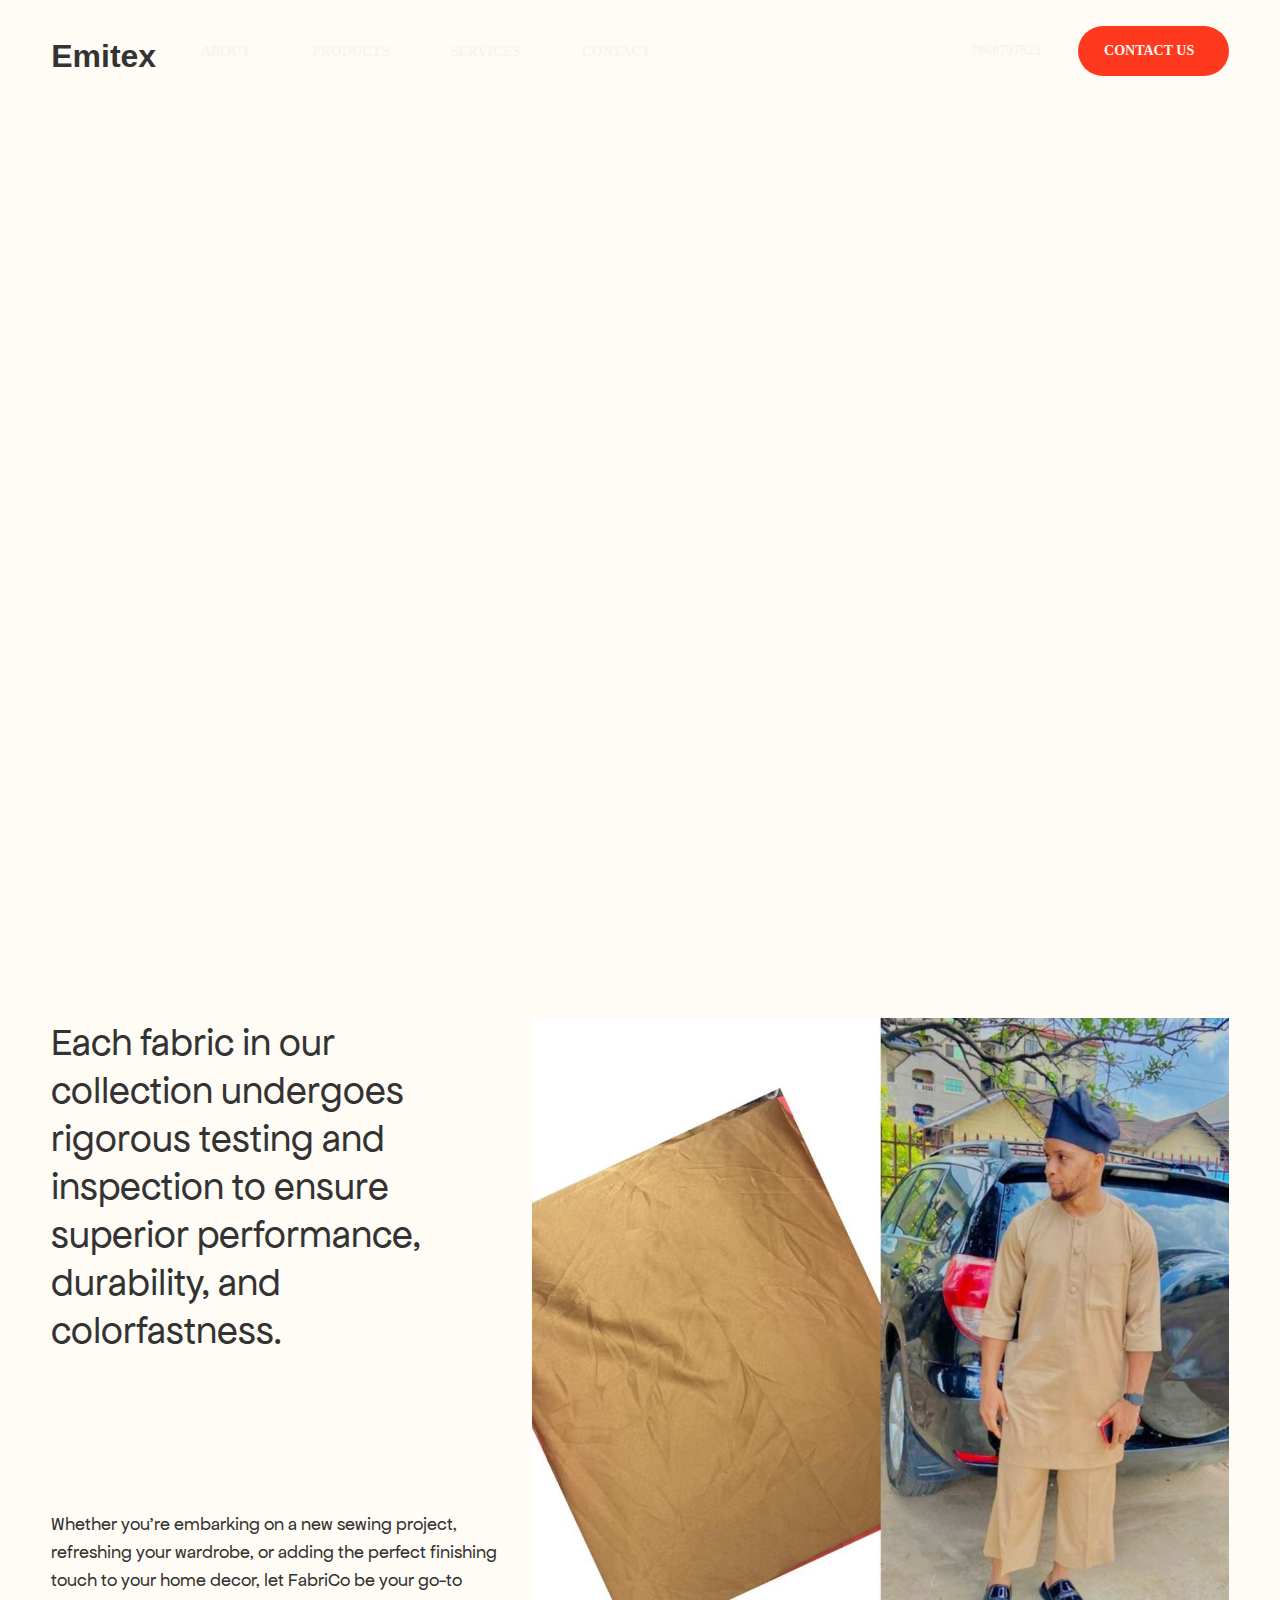
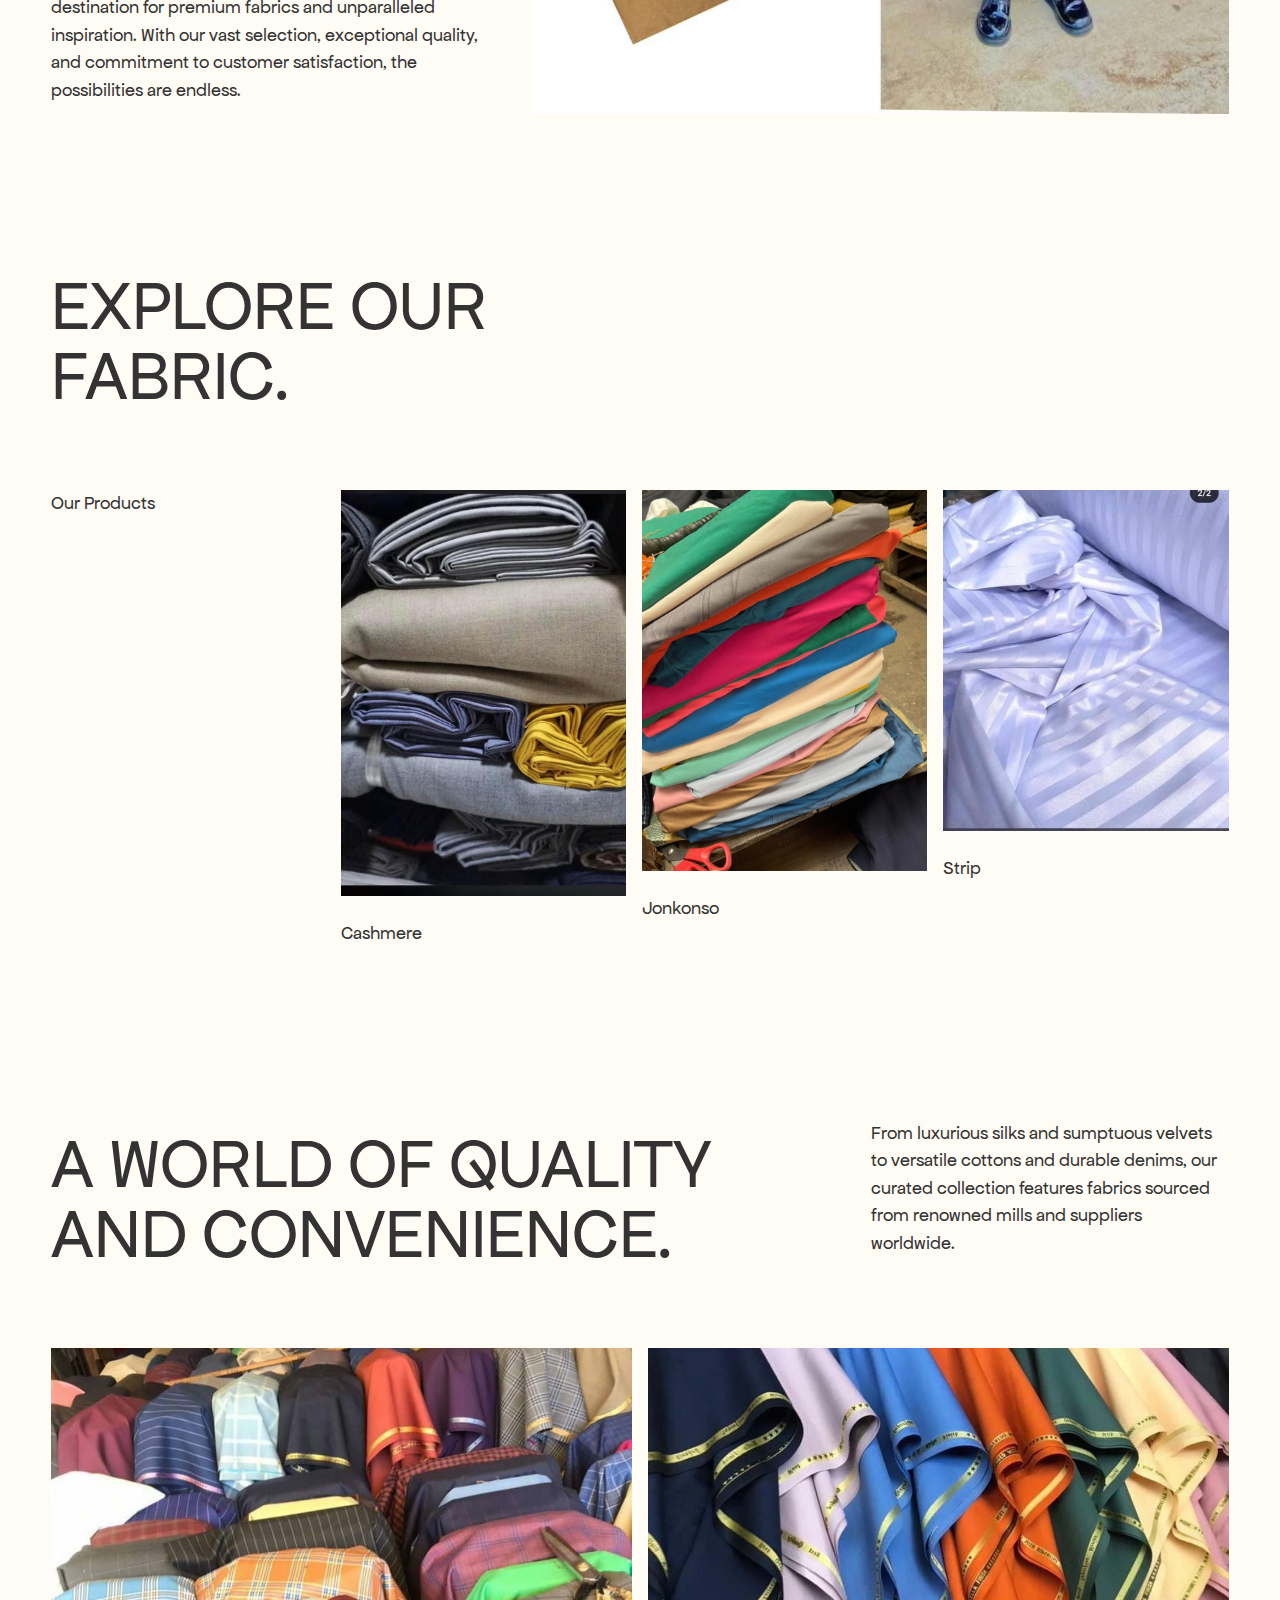
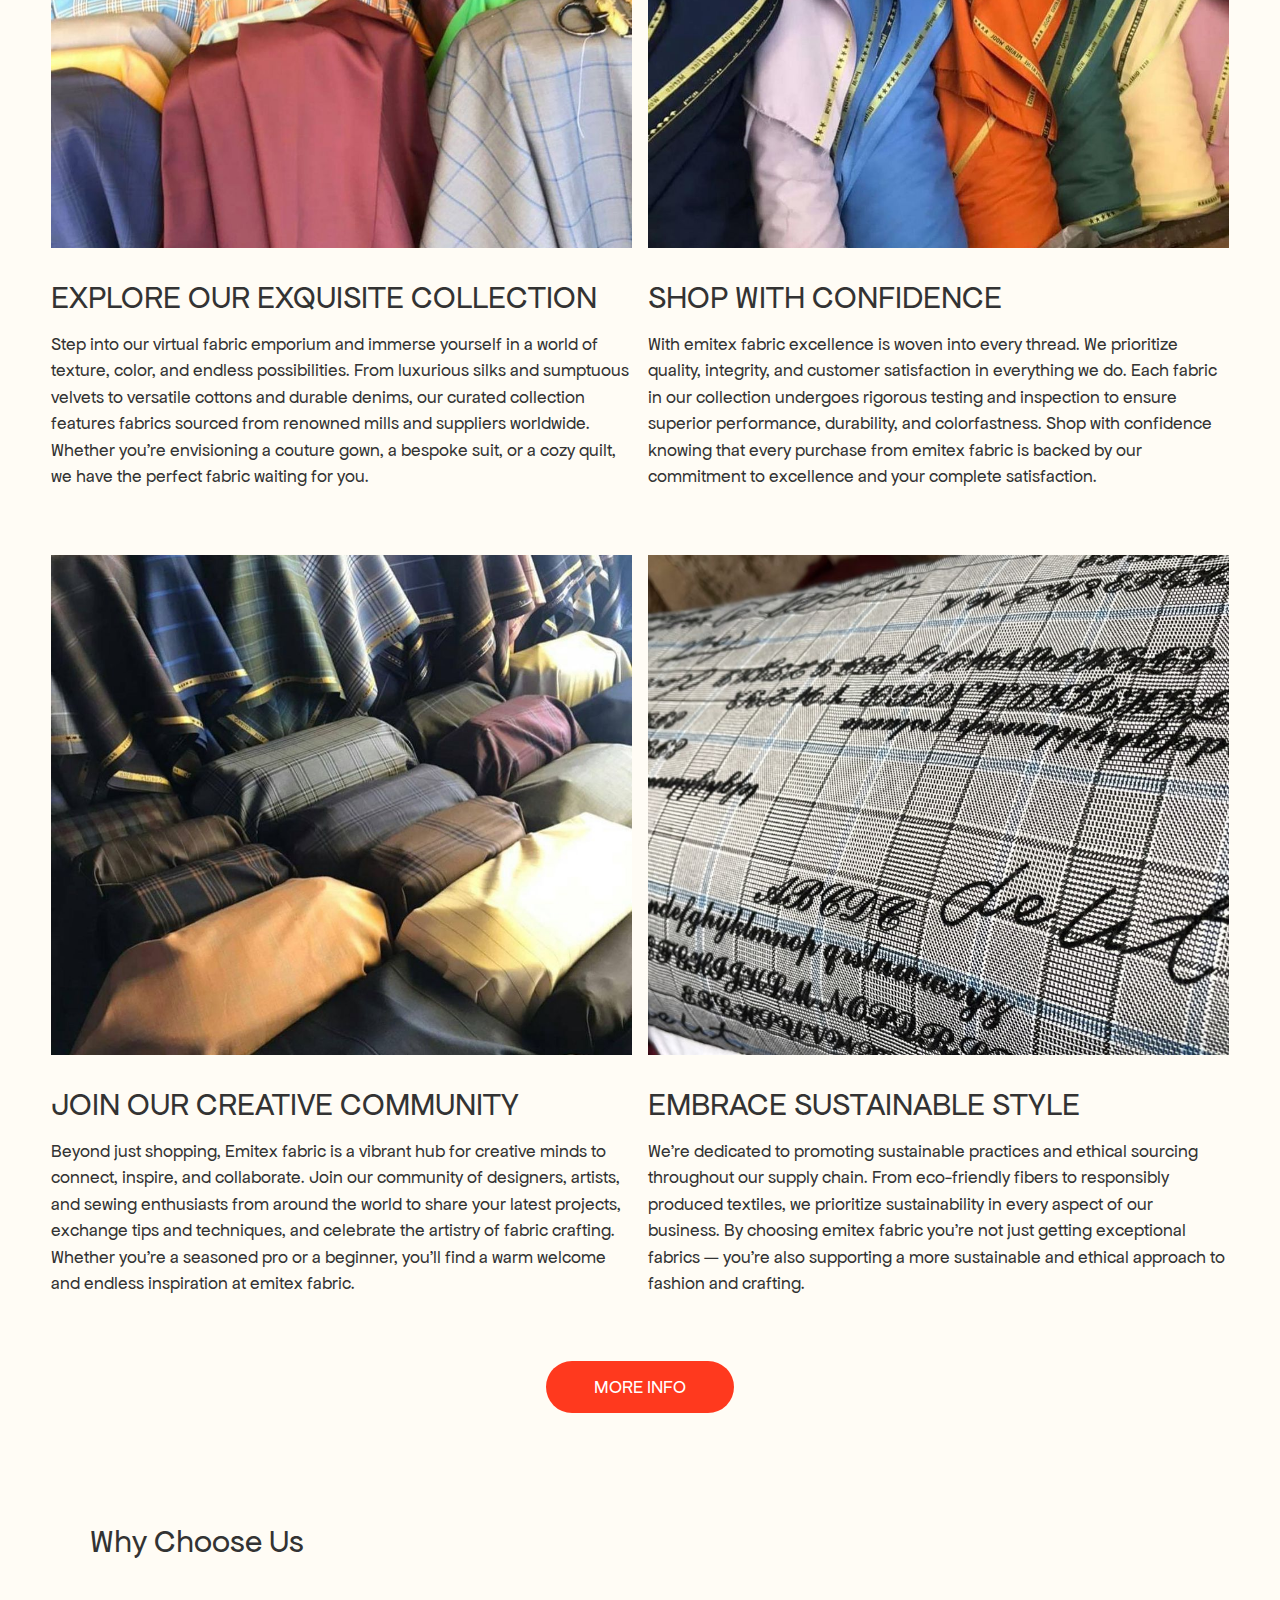
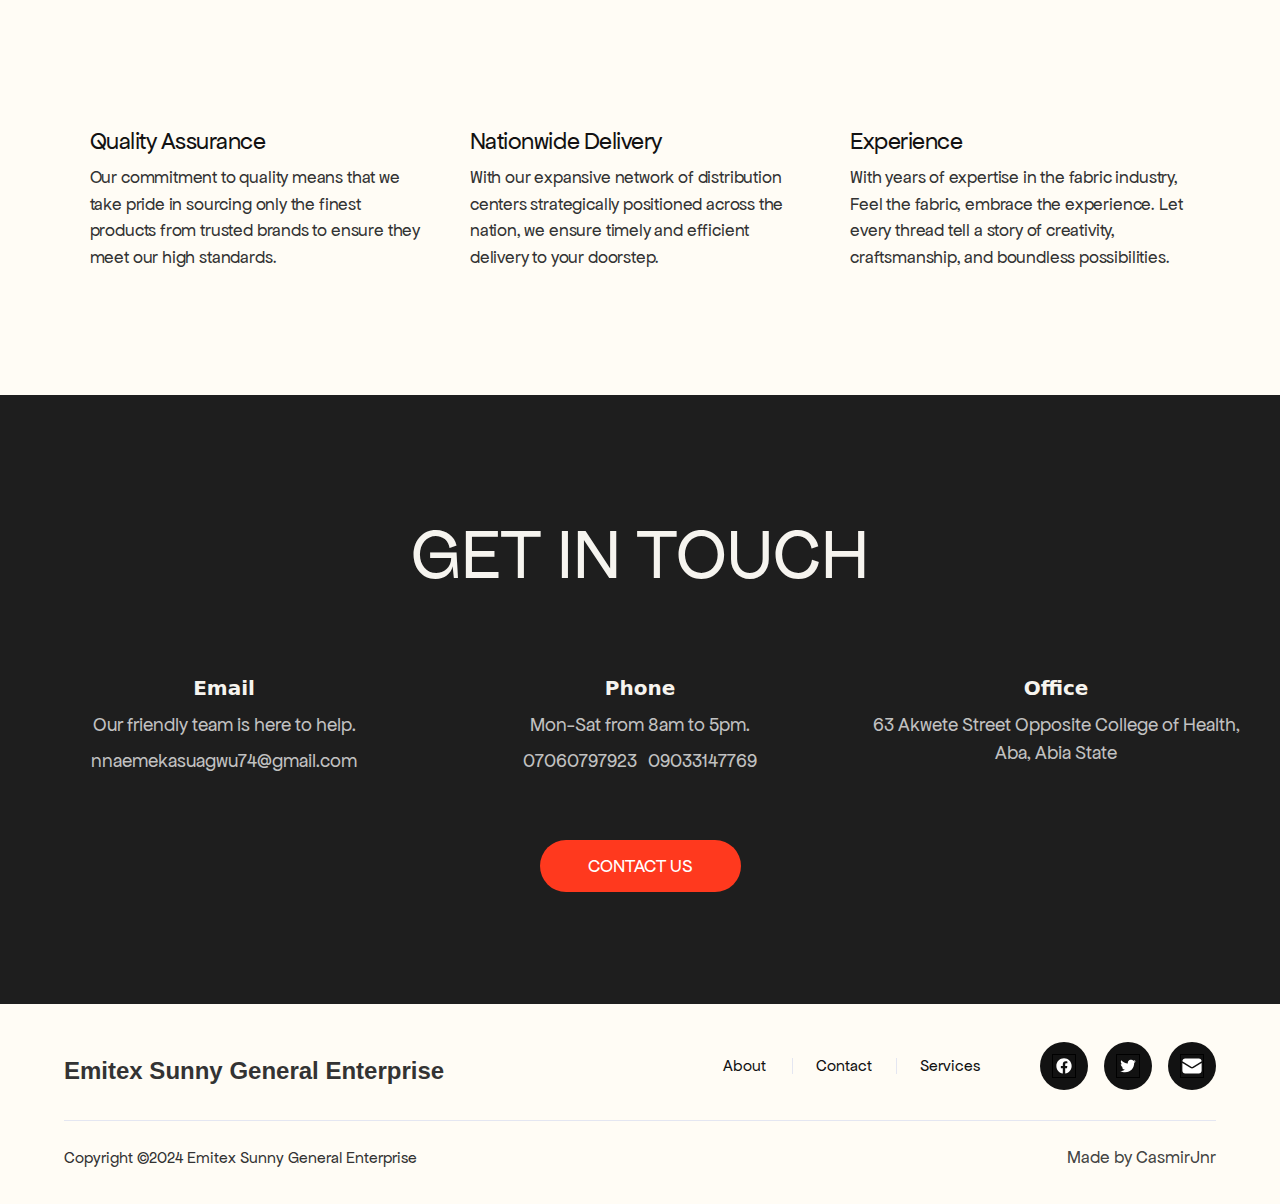
==== index.html @ d0ae79f7 "first commit" ====
<!DOCTYPE html><!--  Last Published: Tue Oct 24 2023 14:41:33 GMT+0000 (Coordinated Universal Time)  -->
<html data-wf-page="652001aca42d11206b026d57" data-wf-site="652001aca42d11206b026d4e">
<head>
  <meta charset="utf-8">
  <title>Kenwakanma</title>
  <meta content="width=device-width, initial-scale=1" name="viewport">
  <link href="css/normalize.css" rel="stylesheet" type="text/css">
  <link href="css/webflow.css" rel="stylesheet" type="text/css">
  <link href="css/kenwakanma.webflow.css" rel="stylesheet" type="text/css">
  <script type="text/javascript">!function(o,c){var n=c.documentElement,t=" w-mod-";n.className+=t+"js",("ontouchstart"in o||o.DocumentTouch&&c instanceof DocumentTouch)&&(n.className+=t+"touch")}(window,document);</script>
  <link href="images/favicon.ico" rel="shortcut icon" type="image/x-icon">
  <link href="images/webclip.png" rel="apple-touch-icon">
</head>
<body class="body">
  <div id="Hero" data-w-id="c9cbe3ee-c3bd-ac5e-deb1-78c064a77e00" class="section-hero">
    <div class="hero">
      <div data-animation="default" data-collapse="medium" data-duration="400" data-easing="ease" data-easing2="ease" data-doc-height="1" role="banner" class="walsh-main-nav w-nav">
        <div class="walsh-inner-nav">
          <div class="w-layout-grid walsh-nav-grid-1">
            <h2 class="text-logo">Emitex</h2>
            <nav role="navigation" id="w-node-_34a40ece-7695-34c8-d5d4-01d420bdf616-6b026d57" class="walsh-nav-float w-nav-menu">
              <div>
                <a href="#About" class="nav-links w-nav-link">about</a>
                <a href="#Product" class="nav-links w-nav-link">products</a>
                <a href="#Services" class="nav-links w-nav-link">services</a>
                <a href="#Contact" class="nav-links w-nav-link">contact</a>
              </div>
              <div class="walsh-flex-nav-buttons">
                <a href="tel:07060797923" class="button-trans w-inline-block">
                  <div class="wrapper-button"><img src="images/phone-call-svgrepo-com-1.svg" loading="lazy" width="16" alt="" class="image-icon">
                    <div class="button-text">7060797923</div>
                  </div>
                </a>
                <a href="mailto:nnaemekasuagwu74@gmail.com" class="walsh-link-block-orange w-inline-block">
                  <div class="walsh-button-label-wrapper">
                    <div class="button-text">contact us</div>
                    <div class="walsh-arrow-wrapper"><img src="https://uploads-ssl.webflow.com/63697c65fabf3306ae01150f/63c8371b87c05b0092d6c64e_icon-arrow-right-white.svg" loading="lazy" alt="" class="walsh-icon-arrow-flip"><img src="https://uploads-ssl.webflow.com/63697c65fabf3306ae01150f/63c8371b87c05b0092d6c64e_icon-arrow-right-white.svg" loading="lazy" alt="" class="walsh-icon-arrow-flip"></div>
                  </div>
                  <div class="walsh-button-hover-fill"></div>
                </a>
              </div>
            </nav>
          </div>
          <div id="w-node-_34a40ece-7695-34c8-d5d4-01d420bdf62a-6b026d57" class="walsh-menu-button-black w-nav-button">
            <div class="icon w-icon-nav-menu"></div>
          </div>
        </div>
      </div>
      <div style="opacity:0" class="wrrapper-hero">
        <div class="hero-top"></div>
        <div class="hero-cemter">
          <div class="f-header-title-wrapper-center">
            <div class="hero-header">
              <h6 class="f-h1-heading">Your Destination for Premium Fabrics </h6>
            </div>
            <div class="div-block-6">
              <p class="f-paragraph-large">At emitex fabric, we believe that every creation begins with the perfect fabric. Whether you're a seasoned designer, a DIY enthusiast, or a fashion aficionado.</p>
              <a data-w-id="bd833985-1468-ad3a-d7c6-656d01bc2ac3" href="#" class="button-block-31 w-inline-block">
                <div style="background-color:rgb(240,240,240)" class="button-icon-wrap-31">
                  <div style="-webkit-transform:translate3d(0, 0, 0) scale3d(1, 1, 1) rotateX(0) rotateY(0) rotateZ(90deg) skew(0, 0);-moz-transform:translate3d(0, 0, 0) scale3d(1, 1, 1) rotateX(0) rotateY(0) rotateZ(90deg) skew(0, 0);-ms-transform:translate3d(0, 0, 0) scale3d(1, 1, 1) rotateX(0) rotateY(0) rotateZ(90deg) skew(0, 0);transform:translate3d(0, 0, 0) scale3d(1, 1, 1) rotateX(0) rotateY(0) rotateZ(90deg) skew(0, 0)" class="button-text-31-icon w-embed"><svg xmlns="http://www.w3.org/2000/svg" height="1em" viewbox="0 0 448 512">
                      <!-- ! Font Awesome Free 6.4.0 by @fontawesome - https://fontawesome.com License - https://fontawesome.com/license (Commercial License) Copyright 2023 Fonticons, Inc.  -->
                      <path d="M438.6 278.6c12.5-12.5 12.5-32.8 0-45.3l-160-160c-12.5-12.5-32.8-12.5-45.3 0s-12.5 32.8 0 45.3L338.8 224 32 224c-17.7 0-32 14.3-32 32s14.3 32 32 32l306.7 0L233.4 393.4c-12.5 12.5-12.5 32.8 0 45.3s32.8 12.5 45.3 0l160-160z" fill="currentColor"></path>
                    </svg></div>
                </div>
                <div class="button-text-wrap-31">
                  <div class="button-text-31">Scroll down</div>
                  <div style="width:0%;height:1px" class="line-31"></div>
                </div>
              </a>
            </div>
          </div>
        </div>
      </div>
      <div style="width:0%;height:70%;opacity:0" class="hero-image">
        <div style="opacity:0" class="hero-image-dim"></div>
      </div>
    </div>
  </div>
  <section id="About" class="section-about">
    <div class="content slide-up">
      <div class="block">
        <div>
          <div class="subtitle-block"></div>
        </div>
        <div class="grid-2-columns">
          <div id="w-node-_93e3039b-589f-f175-131e-2d63d48f110d-6b026d57" class="block-2">
            <h2 class="heading-2">Each fabric in our collection undergoes rigorous testing and inspection to ensure superior performance, durability, and colorfastness.</h2>
            <p class="paragraph">Whether you're embarking on a new sewing project, refreshing your wardrobe, or adding the perfect finishing touch to your home decor, let FabriCo be your go-to destination for premium fabrics and unparalleled inspiration. With our vast selection, exceptional quality, and commitment to customer satisfaction, the possibilities are endless.</p>
          </div>
          <div id="w-node-c6479223-b3d0-10b0-2a05-68e51ce002d8-6b026d57" class="image-wrapper"><img src="images/special.jpeg" loading="lazy" sizes="(max-width: 991px) 92vw, 55vw" alt="image of a furniture piece" class="image-4"></div>
        </div>
      </div>
    </div>
  </section>
  <section id="Product" class="section-product">
    <div class="content-copy">
      <div class="block">
        <div class="content-top">
          <div id="w-node-_67f57824-0320-4dfe-6535-4c95f07983e3-6b026d57" class="div-block-4">
            <h2 class="h2-titles">Explore our<br>Fabric.<br></h2>
          </div>
        </div>
        <div class="div-block-5">
          <div id="w-node-f669e03f-c50a-c446-9a5f-0ff37890bc41-6b026d57" class="subheader-wrap">
            <h1 class="paragraph">Our Products</h1>
          </div>
          <div id="w-node-_9d07aaa2-35f7-7525-ef05-90bc4b326b01-6b026d57" class="grid">
            <div id="w-node-ae339130-3ce8-cb27-beae-15c646a6935f-6b026d57" class="grid-item"><img src="images/cashmere1.jpeg" loading="lazy" sizes="(max-width: 479px) 300px, (max-width: 767px) 63vw, (max-width: 991px) 29vw, 23vw" alt="image of a furniture piece" class="image-5">
              <div class="paragraph">Cashmere</div>
            </div>
            <div id="w-node-d8ce2f11-e181-e971-b2f4-6a882cc1ba3f-6b026d57" class="grid-item"><img src="images/jonkonso4.jpeg" loading="lazy" sizes="(max-width: 479px) 300px, (max-width: 767px) 63vw, (max-width: 991px) 29vw, 23vw"  alt="image of a furniture piece" class="image-5">
              <div class="paragraph">Jonkonso</div>
            </div>
            <div id="w-node-_3e386b24-af34-0172-29b3-d1ef79197d3b-6b026d57" class="grid-item"><img src="images/strip1.jpeg" loading="lazy" sizes="(max-width: 479px) 300px, (max-width: 767px) 63vw, (max-width: 991px) 29vw, 23vw" alt="image of a furniture piece" class="image-5">
              <div class="paragraph">Strip</div>
            </div>
          </div>
        </div>
      </div>
    </div>
  </section>
  <section id="Services" class="section-content">
    <div class="content">
      <div class="block">
        <div class="content-top">
          <div id="w-node-_65aa1310-0a0a-8e9e-1c67-3104b08866f2-6b026d57" class="div-block-4">
            <h2 class="h2-titles">a world of quality and convenience.<br></h2>
          </div>
          <div id="w-node-_65aa1310-0a0a-8e9e-1c67-3104b08866f6-6b026d57">
            <p class="paragraph">From luxurious silks and sumptuous velvets to versatile cottons and durable denims, our curated collection features fabrics sourced from renowned mills and suppliers worldwide. </p>
          </div>
        </div>
        <div class="grid-4-items">
          <div id="w-node-_65aa1310-0a0a-8e9e-1c67-3104b08866fc-6b026d57" class="content-wrap"><img src="images/fabric1.jpeg" loading="lazy" sizes="(max-width: 991px) 92vw, 46vw" alt="image of a furniture piece" width="2000" class="img">
            <div class="w-layout-vflex flex-block">
              <h3 class="content-h3">Explore Our Exquisite Collection</h3>
              <div class="content-text">Step into our virtual fabric emporium and immerse yourself in a world of texture, color, and endless possibilities. From luxurious silks and sumptuous velvets to versatile cottons and durable denims, our curated collection features fabrics sourced from renowned mills and suppliers worldwide. Whether you're envisioning a couture gown, a bespoke suit, or a cozy quilt, we have the perfect fabric waiting for you.</div>
            </div>
          </div>
          <div id="w-node-_65aa1310-0a0a-8e9e-1c67-3104b0886703-6b026d57" class="content-wrap"><img src="images/fabric2.jpeg" loading="lazy" sizes="(max-width: 991px) 92vw, 46vw" alt="image of a electronics piece" width="2000" class="img">
            <div class="w-layout-vflex flex-block">
              <h3 class="content-h3"> Shop with Confidence</h3>
              <div class="content-text">With emitex fabric excellence is woven into every thread. We prioritize quality, integrity, and customer satisfaction in everything we do. Each fabric in our collection undergoes rigorous testing and inspection to ensure superior performance, durability, and colorfastness. Shop with confidence knowing that every purchase from emitex fabric is backed by our commitment to excellence and your complete satisfaction.</div>
            </div>
          </div>
          <div id="w-node-_65aa1310-0a0a-8e9e-1c67-3104b088670a-6b026d57" class="content-wrap"><img src="images/fabric3.jpeg" loading="lazy" sizes="(max-width: 991px) 92vw, 46vw" alt="image of building materials" width="300" class="img">
            <div class="w-layout-vflex flex-block">
              <h3 class="content-h3">Join Our Creative Community</h3>
              <div class="content-text"> Beyond just shopping, Emitex fabric is a vibrant hub for creative minds to connect, inspire, and collaborate. Join our community of designers, artists, and sewing enthusiasts from around the world to share your latest projects, exchange tips and techniques, and celebrate the artistry of fabric crafting. Whether you're a seasoned pro or a beginner, you'll find a warm welcome and endless inspiration at emitex fabric.</div>
            </div>
          </div>
          <div id="w-node-_65aa1310-0a0a-8e9e-1c67-3104b0886711-6b026d57" class="content-wrap"><img src="images/fabric4.jpeg" loading="lazy" width="300" sizes="(max-width: 991px) 92vw, 46vw" alt="image of logistics service" class="img">
            <div class="w-layout-vflex flex-block">
              <h3 class="content-h3">Embrace Sustainable Style</h3>
              <div class="content-text">We're dedicated to promoting sustainable practices and ethical sourcing throughout our supply chain. From eco-friendly fibers to responsibly produced textiles, we prioritize sustainability in every aspect of our business. By choosing emitex fabric you're not just getting exceptional fabrics — you're also supporting a more sustainable and ethical approach to fashion and crafting.</div>
            </div>
          </div>
        </div>
        <div class="button-wrap">
          <a href="#" class="primary-button w-button">more info</a>
        </div>
      </div>
    </div>
  </section>
  <div class="f-section-large-2">
    <div class="f-container-regular-3">
      <div class="subheaders-block">
        <h2 class="subtitle-text">Why choose us<br></h2>
      </div>
      <div class="w-layout-grid f-grid-three-column">
        <div>
          <div class="f-feature-icon-wrapper"><img src="images/diamond-svgrepo-com-1.svg" loading="lazy" width="400" alt=""></div>
          <div class="f-margin-bottom-41">
            <div class="f-sub-heading-large">Quality Assurance</div>
          </div>
          <p class="f-paragraph-small-2">Our commitment to quality means that we take pride in sourcing only the finest products from trusted brands to ensure they meet our high standards.</p>
        </div>
        <div>
          <div class="f-feature-icon-wrapper"><img src="images/delivery-truck-van-svgrepo-com.svg" loading="lazy" width="400" alt=""></div>
          <div class="f-margin-bottom-41">
            <div class="f-sub-heading-large">Nationwide Delivery</div>
          </div>
          <p class="f-paragraph-small-2">With our expansive network of distribution centers strategically positioned across the nation, we ensure timely and efficient delivery to your doorstep.</p>
        </div>
        <div>
          <div class="f-feature-icon-wrapper"><img src="images/globe-svgrepo-com.svg" loading="lazy" alt=""></div>
          <div class="f-margin-bottom-41">
            <div class="f-sub-heading-large">Experience</div>
          </div>
          <p class="f-paragraph-small-2">With years of expertise in the fabric industry, Feel the fabric, embrace the experience. Let every thread tell a story of creativity, craftsmanship, and boundless possibilities. </p>
        </div>
      </div>
    </div>
  </div>
  <section id="Contact" class="section-contact">
    <section class="uui-section_contact10">
      <div class="uui-page-padding-3">
        <div class="uui-container-large-3">
          <div class="uui-padding-vertical-xhuge-3">
            <div class="uui-text-align-center">
              <div class="uui-max-width-large-2 align-center">
                <h2 class="uui-heading-medium-2">Get in touch</h2>
              </div>
            </div>
            <div class="w-layout-grid uui-contact10_component">
              <div class="uui-contact10_item">
                <div class="uui-space-small-2"></div>
                <h3 class="uui-heading-xxsmall-2">Email</h3>
                <div class="uui-space-xxsmall-3"></div>
                <div class="uui-text-size-medium-3">Our friendly team is here to help.</div>
                <div class="uui-space-small-2"></div>
                <a href="#" class="uui-text-style-link-02">nnaemekasuagwu74@gmail.com</a>
              </div>
              <div class="uui-contact10_item">
                <div class="uui-space-small-2"></div>
                <h3 class="uui-heading-xxsmall-2">Phone</h3>
                <div class="uui-space-xxsmall-3"></div>
                <div class="uui-text-size-medium-3">Mon-Sat from 8am to 5pm.</div>
                <div class="uui-space-small-2"></div>
                <div class="div-block-3">
                  <a href="tel:08137523183" class="uui-text-style-link-02">07060797923 </a>
                  <a href="tel:08062443719" class="uui-text-style-link-02">09033147769</a>
                </div>
              </div>
              <div class="uui-contact10_item">
                <div class="uui-space-small-2"></div>
                <h3 class="uui-heading-xxsmall-2">Office</h3>
                <div class="uui-space-small-2"></div>
                <a href="#" class="uui-text-style-link-02">63 Akwete Street Opposite College of Health, Aba, Abia State</a>
              </div>
            </div>
            <div class="uui-space-xsmall-2"></div>
            <a href="mailto:nnaemekasuagwu74@gmail.com?subject=Hello" class="primary-button w-button">contact us</a>
          </div>
        </div>
      </div>
    </section>
  </section>
  <div class="f-footer-small">
    <div class="f-container-large">
      <div class="f-footer-bottom">
        <div class="f-footer-brand">
          <h3>Emitex Sunny General Enterprise</h3>
        </div>
        <div class="f-footer-group">
          <div id="w-node-_30ec36b2-da5b-5f15-a834-42f5b706dfe3-6b026d57" class="f-footer-menu">
            <a href="#About" class="f-footer-link w-inline-block">
              <div class="text-block-2">About</div>
            </a>
            <div class="f-footer-vertical-divider"></div>
            <a href="#Contact" class="f-footer-link w-inline-block">
              <div class="text-block-2">Contact</div>
            </a>
            <div class="f-footer-vertical-divider"></div>
            <a href="#Services" class="f-footer-link w-inline-block">
              <div class="text-block-2">Services</div>
            </a>
          </div>
          <div class="f-footer-social-row-large">
            <div class="f-footer-social-group">
              <a href="#" class="f-footer-social w-inline-block">
                <div class="f-icon-regular w-embed"><svg width="24" height="24" viewbox="0 0 24 24" fill="none" xmlns="http://www.w3.org/2000/svg">
                    <path d="M12.0001 3.6665C7.39758 3.6665 3.66675 7.39734 3.66675 11.9998C3.66675 16.159 6.71425 19.6065 10.6984 20.2323V14.4082H8.58175V11.9998H10.6984V10.164C10.6984 8.07567 11.9417 6.92234 13.8459 6.92234C14.7576 6.92234 15.7109 7.08484 15.7109 7.08484V9.13484H14.6609C13.6251 9.13484 13.3026 9.77734 13.3026 10.4365V11.9998H15.6134L15.2442 14.4082H13.3026V20.2323C17.2859 19.6073 20.3334 16.1582 20.3334 11.9998C20.3334 7.39734 16.6026 3.6665 12.0001 3.6665Z" fill="currentColor"></path>
                  </svg></div>
              </a>
              <a href="#" class="f-footer-social w-inline-block">
                <div class="f-icon-regular w-embed"><svg width="24" height="24" viewbox="0 0 24 24" fill="none" xmlns="http://www.w3.org/2000/svg">
                    <path d="M20.4683 6.71333C19.8321 6.99474 19.1574 7.17956 18.4666 7.26167C19.1947 6.82619 19.7397 6.14084 19.9999 5.33333C19.3166 5.74 18.5674 6.025 17.7866 6.17917C17.2621 5.61798 16.5669 5.2458 15.809 5.12049C15.0512 4.99517 14.2732 5.12374 13.596 5.48621C12.9187 5.84868 12.3802 6.42474 12.0642 7.12483C11.7481 7.82492 11.6722 8.60982 11.8483 9.3575C10.4625 9.28804 9.10686 8.92794 7.86933 8.30055C6.63179 7.67317 5.54003 6.79254 4.66492 5.71583C4.35516 6.24788 4.19238 6.85269 4.19326 7.46833C4.19326 8.67667 4.80826 9.74417 5.74326 10.3692C5.18993 10.3517 4.64878 10.2023 4.16492 9.93333V9.97667C4.16509 10.7814 4.44356 11.5613 4.95313 12.1842C5.46269 12.8071 6.17199 13.2346 6.96075 13.3942C6.4471 13.5334 5.90851 13.5539 5.38576 13.4542C5.60814 14.1469 6.04159 14.7527 6.62541 15.1868C7.20924 15.6208 7.9142 15.8615 8.64159 15.875C7.91866 16.4428 7.0909 16.8625 6.20566 17.1101C5.32041 17.3578 4.39503 17.4285 3.48242 17.3183C5.0755 18.3429 6.93 18.8868 8.82409 18.885C15.2349 18.885 18.7408 13.5742 18.7408 8.96833C18.7408 8.81833 18.7366 8.66667 18.7299 8.51833C19.4123 8.02514 20.0013 7.41418 20.4691 6.71417L20.4683 6.71333Z" fill="currentColor"></path>
                  </svg></div>
              </a>
              <a href="mailto:kennwakanmasanctuary@gmail.com?subject=Hello" class="f-footer-social w-inline-block">
                <div class="f-icon-regular w-embed"><svg xmlns="http://www.w3.org/2000/svg" width="24" height="24" viewbox="0 0 24 24" fill="none">
                    <path d="M1.5 8.66998V17.25C1.5 18.0456 1.81607 18.8087 2.37868 19.3713C2.94129 19.9339 3.70435 20.25 4.5 20.25H19.5C20.2956 20.25 21.0587 19.9339 21.6213 19.3713C22.1839 18.8087 22.5 18.0456 22.5 17.25V8.66998L13.572 14.163C13.0992 14.4538 12.5551 14.6078 12 14.6078C11.4449 14.6078 10.9008 14.4538 10.428 14.163L1.5 8.66998Z" fill="white"></path>
                    <path d="M22.5 6.908V6.75C22.5 5.95435 22.1839 5.19129 21.6213 4.62868C21.0587 4.06607 20.2956 3.75 19.5 3.75H4.5C3.70435 3.75 2.94129 4.06607 2.37868 4.62868C1.81607 5.19129 1.5 5.95435 1.5 6.75V6.908L11.214 12.886C11.4504 13.0314 11.7225 13.1084 12 13.1084C12.2775 13.1084 12.5496 13.0314 12.786 12.886L22.5 6.908Z" fill="white"></path>
                  </svg></div>
              </a>
            </div>
          </div>
        </div>
      </div>
      <div class="f-footer-horizontal-divider"></div>
      <div class="f-footer-bottom">
        <div class="f-footer-brand">
          <p class="f-footer-detail">Copyright ©2024 Emitex Sunny General Enterprise</p>
        </div>
        <div id="w-node-_30ec36b2-da5b-5f15-a834-42f5b706e000-6b026d57" class="f-footer-menu">
          <a href="http://casmir-design.webflow.io" target="_blank" class="portfolio-link">Made by CasmirJnr</a>
        </div>
      </div>
    </div>
  </div>
  <script src="https://d3e54v103j8qbb.cloudfront.net/js/jquery-3.5.1.min.dc5e7f18c8.js?site=652001aca42d11206b026d4e" type="text/javascript" integrity="sha256-9/aliU8dGd2tb6OSsuzixeV4y/faTqgFtohetphbbj0=" crossorigin="anonymous"></script>
  <script src="js/webflow.js" type="text/javascript"></script>
</body>
</html>
---- css/webflow.css ----
@font-face {
  font-family: 'webflow-icons';
  src: url("[data-uri]") format('truetype');
  font-weight: normal;
  font-style: normal;
}
[class^="w-icon-"],
[class*=" w-icon-"] {
  /* use !important to prevent issues with browser extensions that change fonts */
  font-family: 'webflow-icons' !important;
  speak: none;
  font-style: normal;
  font-weight: normal;
  font-variant: normal;
  text-transform: none;
  line-height: 1;
  /* Better Font Rendering =========== */
  -webkit-font-smoothing: antialiased;
  -moz-osx-font-smoothing: grayscale;
}
.w-icon-slider-right:before {
  content: "\e600";
}
.w-icon-slider-left:before {
  content: "\e601";
}
.w-icon-nav-menu:before {
  content: "\e602";
}
.w-icon-arrow-down:before,
.w-icon-dropdown-toggle:before {
  content: "\e603";
}
.w-icon-file-upload-remove:before {
  content: "\e900";
}
.w-icon-file-upload-icon:before {
  content: "\e903";
}
* {
  -webkit-box-sizing: border-box;
  -moz-box-sizing: border-box;
  box-sizing: border-box;
}
html {
  height: 100%;
}
body {
  margin: 0;
  min-height: 100%;
  background-color: #fff;
  font-family: Arial, sans-serif;
  font-size: 14px;
  line-height: 20px;
  color: #333;
}
img {
  max-width: 100%;
  vertical-align: middle;
  display: inline-block;
}
html.w-mod-touch * {
  background-attachment: scroll !important;
}
.w-block {
  display: block;
}
.w-inline-block {
  max-width: 100%;
  display: inline-block;
}
.w-clearfix:before,
.w-clearfix:after {
  content: " ";
  display: table;
  grid-column-start: 1;
  grid-row-start: 1;
  grid-column-end: 2;
  grid-row-end: 2;
}
.w-clearfix:after {
  clear: both;
}
.w-hidden {
  display: none;
}
.w-button {
  display: inline-block;
  padding: 9px 15px;
  background-color: #3898EC;
  color: white;
  border: 0;
  line-height: inherit;
  text-decoration: none;
  cursor: pointer;
  border-radius: 0;
}
input.w-button {
  -webkit-appearance: button;
}
html[data-w-dynpage] [data-w-cloak] {
  color: transparent !important;
}
.w-webflow-badge,
.w-webflow-badge * {
  position: static;
  left: auto;
  top: auto;
  right: auto;
  bottom: auto;
  z-index: auto;
  display: block;
  visibility: visible;
  overflow: visible;
  overflow-x: visible;
  overflow-y: visible;
  box-sizing: border-box;
  width: auto;
  height: auto;
  max-height: none;
  max-width: none;
  min-height: 0;
  min-width: 0;
  margin: 0;
  padding: 0;
  float: none;
  clear: none;
  border: 0 none transparent;
  border-radius: 0;
  background: none;
  background-image: none;
  background-position: 0% 0%;
  background-size: auto auto;
  background-repeat: repeat;
  background-origin: padding-box;
  background-clip: border-box;
  background-attachment: scroll;
  background-color: transparent;
  box-shadow: none;
  opacity: 1;
  transform: none;
  transition: none;
  direction: ltr;
  font-family: inherit;
  font-weight: inherit;
  color: inherit;
  font-size: inherit;
  line-height: inherit;
  font-style: inherit;
  font-variant: inherit;
  text-align: inherit;
  letter-spacing: inherit;
  text-decoration: inherit;
  text-indent: 0;
  text-transform: inherit;
  list-style-type: disc;
  text-shadow: none;
  font-smoothing: auto;
  vertical-align: baseline;
  cursor: inherit;
  white-space: inherit;
  word-break: normal;
  word-spacing: normal;
  word-wrap: normal;
}
.w-webflow-badge {
  position: fixed !important;
  display: inline-block !important;
  visibility: visible !important;
  z-index: 2147483647 !important;
  top: auto !important;
  right: 12px !important;
  bottom: 12px !important;
  left: auto !important;
  color: #aaadb0 !important;
  background-color: #fff !important;
  border-radius: 3px !important;
  padding: 6px !important;
  font-size: 12px !important;
  opacity: 1 !important;
  line-height: 14px !important;
  text-decoration: none !important;
  transform: none !important;
  margin: 0 !important;
  width: auto !important;
  height: auto !important;
  overflow: visible !important;
  white-space: nowrap;
  box-shadow: 0 0 0 1px rgba(0, 0, 0, 0.1), 0px 1px 3px rgba(0, 0, 0, 0.1);
  cursor: pointer;
}
.w-webflow-badge > img {
  display: inline-block !important;
  visibility: visible !important;
  opacity: 1 !important;
  vertical-align: middle !important;
}
h1,
h2,
h3,
h4,
h5,
h6 {
  font-weight: bold;
  margin-bottom: 10px;
}
h1 {
  font-size: 38px;
  line-height: 44px;
  margin-top: 20px;
}
h2 {
  font-size: 32px;
  line-height: 36px;
  margin-top: 20px;
}
h3 {
  font-size: 24px;
  line-height: 30px;
  margin-top: 20px;
}
h4 {
  font-size: 18px;
  line-height: 24px;
  margin-top: 10px;
}
h5 {
  font-size: 14px;
  line-height: 20px;
  margin-top: 10px;
}
h6 {
  font-size: 12px;
  line-height: 18px;
  margin-top: 10px;
}
p {
  margin-top: 0;
  margin-bottom: 10px;
}
blockquote {
  margin: 0 0 10px 0;
  padding: 10px 20px;
  border-left: 5px solid #E2E2E2;
  font-size: 18px;
  line-height: 22px;
}
figure {
  margin: 0;
  margin-bottom: 10px;
}
figcaption {
  margin-top: 5px;
  text-align: center;
}
ul,
ol {
  margin-top: 0px;
  margin-bottom: 10px;
  padding-left: 40px;
}
.w-list-unstyled {
  padding-left: 0;
  list-style: none;
}
.w-embed:before,
.w-embed:after {
  content: " ";
  display: table;
  grid-column-start: 1;
  grid-row-start: 1;
  grid-column-end: 2;
  grid-row-end: 2;
}
.w-embed:after {
  clear: both;
}
.w-video {
  width: 100%;
  position: relative;
  padding: 0;
}
.w-video iframe,
.w-video object,
.w-video embed {
  position: absolute;
  top: 0;
  left: 0;
  width: 100%;
  height: 100%;
  border: none;
}
fieldset {
  padding: 0;
  margin: 0;
  border: 0;
}
button,
[type='button'],
[type='reset'] {
  border: 0;
  cursor: pointer;
  -webkit-appearance: button;
}
.w-form {
  margin: 0 0 15px;
}
.w-form-done {
  display: none;
  padding: 20px;
  text-align: center;
  background-color: #dddddd;
}
.w-form-fail {
  display: none;
  margin-top: 10px;
  padding: 10px;
  background-color: #ffdede;
}
label {
  display: block;
  margin-bottom: 5px;
  font-weight: bold;
}
.w-input,
.w-select {
  display: block;
  width: 100%;
  height: 38px;
  padding: 8px 12px;
  margin-bottom: 10px;
  font-size: 14px;
  line-height: 1.42857143;
  color: #333333;
  vertical-align: middle;
  background-color: #ffffff;
  border: 1px solid #cccccc;
}
.w-input:-moz-placeholder,
.w-select:-moz-placeholder {
  color: #999;
}
.w-input::-moz-placeholder,
.w-select::-moz-placeholder {
  color: #999;
  opacity: 1;
}
.w-input::-webkit-input-placeholder,
.w-select::-webkit-input-placeholder {
  color: #999;
}
.w-input:focus,
.w-select:focus {
  border-color: #3898EC;
  outline: 0;
}
.w-input[disabled],
.w-select[disabled],
.w-input[readonly],
.w-select[readonly],
fieldset[disabled] .w-input,
fieldset[disabled] .w-select {
  cursor: not-allowed;
}
.w-input[disabled]:not(.w-input-disabled),
.w-select[disabled]:not(.w-input-disabled),
.w-input[readonly],
.w-select[readonly],
fieldset[disabled]:not(.w-input-disabled) .w-input,
fieldset[disabled]:not(.w-input-disabled) .w-select {
  background-color: #eeeeee;
}
textarea.w-input,
textarea.w-select {
  height: auto;
}
.w-select {
  background-color: #f3f3f3;
}
.w-select[multiple] {
  height: auto;
}
.w-form-label {
  display: inline-block;
  cursor: pointer;
  font-weight: normal;
  margin-bottom: 0px;
}
.w-radio {
  display: block;
  margin-bottom: 5px;
  padding-left: 20px;
}
.w-radio:before,
.w-radio:after {
  content: " ";
  display: table;
  grid-column-start: 1;
  grid-row-start: 1;
  grid-column-end: 2;
  grid-row-end: 2;
}
.w-radio:after {
  clear: both;
}
.w-radio-input {
  margin: 4px 0 0;
  line-height: normal;
  float: left;
  margin-left: -20px;
}
.w-radio-input {
  margin-top: 3px;
}
.w-file-upload {
  display: block;
  margin-bottom: 10px;
}
.w-file-upload-input {
  width: 0.1px;
  height: 0.1px;
  opacity: 0;
  overflow: hidden;
  position: absolute;
  z-index: -100;
}
.w-file-upload-default,
.w-file-upload-uploading,
.w-file-upload-success {
  display: inline-block;
  color: #333333;
}
.w-file-upload-error {
  display: block;
  margin-top: 10px;
}
.w-file-upload-default.w-hidden,
.w-file-upload-uploading.w-hidden,
.w-file-upload-error.w-hidden,
.w-file-upload-success.w-hidden {
  display: none;
}
.w-file-upload-uploading-btn {
  display: flex;
  font-size: 14px;
  font-weight: normal;
  cursor: pointer;
  margin: 0;
  padding: 8px 12px;
  border: 1px solid #cccccc;
  background-color: #fafafa;
}
.w-file-upload-file {
  display: flex;
  flex-grow: 1;
  justify-content: space-between;
  margin: 0;
  padding: 8px 9px 8px 11px;
  border: 1px solid #cccccc;
  background-color: #fafafa;
}
.w-file-upload-file-name {
  font-size: 14px;
  font-weight: normal;
  display: block;
}
.w-file-remove-link {
  margin-top: 3px;
  margin-left: 10px;
  width: auto;
  height: auto;
  padding: 3px;
  display: block;
  cursor: pointer;
}
.w-icon-file-upload-remove {
  margin: auto;
  font-size: 10px;
}
.w-file-upload-error-msg {
  display: inline-block;
  color: #ea384c;
  padding: 2px 0;
}
.w-file-upload-info {
  display: inline-block;
  line-height: 38px;
  padding: 0 12px;
}
.w-file-upload-label {
  display: inline-block;
  font-size: 14px;
  font-weight: normal;
  cursor: pointer;
  margin: 0;
  padding: 8px 12px;
  border: 1px solid #cccccc;
  background-color: #fafafa;
}
.w-icon-file-upload-icon,
.w-icon-file-upload-uploading {
  display: inline-block;
  margin-right: 8px;
  width: 20px;
}
.w-icon-file-upload-uploading {
  height: 20px;
}
.w-container {
  margin-left: auto;
  margin-right: auto;
  max-width: 940px;
}
.w-container:before,
.w-container:after {
  content: " ";
  display: table;
  grid-column-start: 1;
  grid-row-start: 1;
  grid-column-end: 2;
  grid-row-end: 2;
}
.w-container:after {
  clear: both;
}
.w-container .w-row {
  margin-left: -10px;
  margin-right: -10px;
}
.w-row:before,
.w-row:after {
  content: " ";
  display: table;
  grid-column-start: 1;
  grid-row-start: 1;
  grid-column-end: 2;
  grid-row-end: 2;
}
.w-row:after {
  clear: both;
}
.w-row .w-row {
  margin-left: 0;
  margin-right: 0;
}
.w-col {
  position: relative;
  float: left;
  width: 100%;
  min-height: 1px;
  padding-left: 10px;
  padding-right: 10px;
}
.w-col .w-col {
  padding-left: 0;
  padding-right: 0;
}
.w-col-1 {
  width: 8.33333333%;
}
.w-col-2 {
  width: 16.66666667%;
}
.w-col-3 {
  width: 25%;
}
.w-col-4 {
  width: 33.33333333%;
}
.w-col-5 {
  width: 41.66666667%;
}
.w-col-6 {
  width: 50%;
}
.w-col-7 {
  width: 58.33333333%;
}
.w-col-8 {
  width: 66.66666667%;
}
.w-col-9 {
  width: 75%;
}
.w-col-10 {
  width: 83.33333333%;
}
.w-col-11 {
  width: 91.66666667%;
}
.w-col-12 {
  width: 100%;
}
.w-hidden-main {
  display: none !important;
}
@media screen and (max-width: 991px) {
  .w-container {
    max-width: 728px;
  }
  .w-hidden-main {
    display: inherit !important;
  }
  .w-hidden-medium {
    display: none !important;
  }
  .w-col-medium-1 {
    width: 8.33333333%;
  }
  .w-col-medium-2 {
    width: 16.66666667%;
  }
  .w-col-medium-3 {
    width: 25%;
  }
  .w-col-medium-4 {
    width: 33.33333333%;
  }
  .w-col-medium-5 {
    width: 41.66666667%;
  }
  .w-col-medium-6 {
    width: 50%;
  }
  .w-col-medium-7 {
    width: 58.33333333%;
  }
  .w-col-medium-8 {
    width: 66.66666667%;
  }
  .w-col-medium-9 {
    width: 75%;
  }
  .w-col-medium-10 {
    width: 83.33333333%;
  }
  .w-col-medium-11 {
    width: 91.66666667%;
  }
  .w-col-medium-12 {
    width: 100%;
  }
  .w-col-stack {
    width: 100%;
    left: auto;
    right: auto;
  }
}
@media screen and (max-width: 767px) {
  .w-hidden-main {
    display: inherit !important;
  }
  .w-hidden-medium {
    display: inherit !important;
  }
  .w-hidden-small {
    display: none !important;
  }
  .w-row,
  .w-container .w-row {
    margin-left: 0;
    margin-right: 0;
  }
  .w-col {
    width: 100%;
    left: auto;
    right: auto;
  }
  .w-col-small-1 {
    width: 8.33333333%;
  }
  .w-col-small-2 {
    width: 16.66666667%;
  }
  .w-col-small-3 {
    width: 25%;
  }
  .w-col-small-4 {
    width: 33.33333333%;
  }
  .w-col-small-5 {
    width: 41.66666667%;
  }
  .w-col-small-6 {
    width: 50%;
  }
  .w-col-small-7 {
    width: 58.33333333%;
  }
  .w-col-small-8 {
    width: 66.66666667%;
  }
  .w-col-small-9 {
    width: 75%;
  }
  .w-col-small-10 {
    width: 83.33333333%;
  }
  .w-col-small-11 {
    width: 91.66666667%;
  }
  .w-col-small-12 {
    width: 100%;
  }
}
@media screen and (max-width: 479px) {
  .w-container {
    max-width: none;
  }
  .w-hidden-main {
    display: inherit !important;
  }
  .w-hidden-medium {
    display: inherit !important;
  }
  .w-hidden-small {
    display: inherit !important;
  }
  .w-hidden-tiny {
    display: none !important;
  }
  .w-col {
    width: 100%;
  }
  .w-col-tiny-1 {
    width: 8.33333333%;
  }
  .w-col-tiny-2 {
    width: 16.66666667%;
  }
  .w-col-tiny-3 {
    width: 25%;
  }
  .w-col-tiny-4 {
    width: 33.33333333%;
  }
  .w-col-tiny-5 {
    width: 41.66666667%;
  }
  .w-col-tiny-6 {
    width: 50%;
  }
  .w-col-tiny-7 {
    width: 58.33333333%;
  }
  .w-col-tiny-8 {
    width: 66.66666667%;
  }
  .w-col-tiny-9 {
    width: 75%;
  }
  .w-col-tiny-10 {
    width: 83.33333333%;
  }
  .w-col-tiny-11 {
    width: 91.66666667%;
  }
  .w-col-tiny-12 {
    width: 100%;
  }
}
.w-widget {
  position: relative;
}
.w-widget-map {
  width: 100%;
  height: 400px;
}
.w-widget-map label {
  width: auto;
  display: inline;
}
.w-widget-map img {
  max-width: inherit;
}
.w-widget-map .gm-style-iw {
  text-align: center;
}
.w-widget-map .gm-style-iw > button {
  display: none !important;
}
.w-widget-twitter {
  overflow: hidden;
}
.w-widget-twitter-count-shim {
  display: inline-block;
  vertical-align: top;
  position: relative;
  width: 28px;
  height: 20px;
  text-align: center;
  background: white;
  border: #758696 solid 1px;
  border-radius: 3px;
}
.w-widget-twitter-count-shim * {
  pointer-events: none;
  -webkit-user-select: none;
  -moz-user-select: none;
  -ms-user-select: none;
  user-select: none;
}
.w-widget-twitter-count-shim .w-widget-twitter-count-inner {
  position: relative;
  font-size: 15px;
  line-height: 12px;
  text-align: center;
  color: #999;
  font-family: serif;
}
.w-widget-twitter-count-shim .w-widget-twitter-count-clear {
  position: relative;
  display: block;
}
.w-widget-twitter-count-shim.w--large {
  width: 36px;
  height: 28px;
}
.w-widget-twitter-count-shim.w--large .w-widget-twitter-count-inner {
  font-size: 18px;
  line-height: 18px;
}
.w-widget-twitter-count-shim:not(.w--vertical) {
  margin-left: 5px;
  margin-right: 8px;
}
.w-widget-twitter-count-shim:not(.w--vertical).w--large {
  margin-left: 6px;
}
.w-widget-twitter-count-shim:not(.w--vertical):before,
.w-widget-twitter-count-shim:not(.w--vertical):after {
  top: 50%;
  left: 0;
  border: solid transparent;
  content: ' ';
  height: 0;
  width: 0;
  position: absolute;
  pointer-events: none;
}
.w-widget-twitter-count-shim:not(.w--vertical):before {
  border-color: rgba(117, 134, 150, 0);
  border-right-color: #5d6c7b;
  border-width: 4px;
  margin-left: -9px;
  margin-top: -4px;
}
.w-widget-twitter-count-shim:not(.w--vertical).w--large:before {
  border-width: 5px;
  margin-left: -10px;
  margin-top: -5px;
}
.w-widget-twitter-count-shim:not(.w--vertical):after {
  border-color: rgba(255, 255, 255, 0);
  border-right-color: white;
  border-width: 4px;
  margin-left: -8px;
  margin-top: -4px;
}
.w-widget-twitter-count-shim:not(.w--vertical).w--large:after {
  border-width: 5px;
  margin-left: -9px;
  margin-top: -5px;
}
.w-widget-twitter-count-shim.w--vertical {
  width: 61px;
  height: 33px;
  margin-bottom: 8px;
}
.w-widget-twitter-count-shim.w--vertical:before,
.w-widget-twitter-count-shim.w--vertical:after {
  top: 100%;
  left: 50%;
  border: solid transparent;
  content: ' ';
  height: 0;
  width: 0;
  position: absolute;
  pointer-events: none;
}
.w-widget-twitter-count-shim.w--vertical:before {
  border-color: rgba(117, 134, 150, 0);
  border-top-color: #5d6c7b;
  border-width: 5px;
  margin-left: -5px;
}
.w-widget-twitter-count-shim.w--vertical:after {
  border-color: rgba(255, 255, 255, 0);
  border-top-color: white;
  border-width: 4px;
  margin-left: -4px;
}
.w-widget-twitter-count-shim.w--vertical .w-widget-twitter-count-inner {
  font-size: 18px;
  line-height: 22px;
}
.w-widget-twitter-count-shim.w--vertical.w--large {
  width: 76px;
}
.w-background-video {
  position: relative;
  overflow: hidden;
  height: 500px;
  color: white;
}
.w-background-video > video {
  background-size: cover;
  background-position: 50% 50%;
  position: absolute;
  margin: auto;
  width: 100%;
  height: 100%;
  right: -100%;
  bottom: -100%;
  top: -100%;
  left: -100%;
  object-fit: cover;
  z-index: -100;
}
.w-background-video > video::-webkit-media-controls-start-playback-button {
  display: none !important;
  -webkit-appearance: none;
}
.w-background-video--control {
  position: absolute;
  bottom: 1em;
  right: 1em;
  background-color: transparent;
  padding: 0;
}
.w-background-video--control > [hidden] {
  display: none !important;
}
.w-slider {
  position: relative;
  height: 300px;
  text-align: center;
  background: #dddddd;
  clear: both;
  -webkit-tap-highlight-color: rgba(0, 0, 0, 0);
  tap-highlight-color: rgba(0, 0, 0, 0);
}
.w-slider-mask {
  position: relative;
  display: block;
  overflow: hidden;
  z-index: 1;
  left: 0;
  right: 0;
  height: 100%;
  white-space: nowrap;
}
.w-slide {
  position: relative;
  display: inline-block;
  vertical-align: top;
  width: 100%;
  height: 100%;
  white-space: normal;
  text-align: left;
}
.w-slider-nav {
  position: absolute;
  z-index: 2;
  top: auto;
  right: 0;
  bottom: 0;
  left: 0;
  margin: auto;
  padding-top: 10px;
  height: 40px;
  text-align: center;
  -webkit-tap-highlight-color: rgba(0, 0, 0, 0);
  tap-highlight-color: rgba(0, 0, 0, 0);
}
.w-slider-nav.w-round > div {
  border-radius: 100%;
}
.w-slider-nav.w-num > div {
  width: auto;
  height: auto;
  padding: 0.2em 0.5em;
  font-size: inherit;
  line-height: inherit;
}
.w-slider-nav.w-shadow > div {
  box-shadow: 0 0 3px rgba(51, 51, 51, 0.4);
}
.w-slider-nav-invert {
  color: #fff;
}
.w-slider-nav-invert > div {
  background-color: rgba(34, 34, 34, 0.4);
}
.w-slider-nav-invert > div.w-active {
  background-color: #222;
}
.w-slider-dot {
  position: relative;
  display: inline-block;
  width: 1em;
  height: 1em;
  background-color: rgba(255, 255, 255, 0.4);
  cursor: pointer;
  margin: 0 3px 0.5em;
  transition: background-color 100ms, color 100ms;
}
.w-slider-dot.w-active {
  background-color: #fff;
}
.w-slider-dot:focus {
  outline: none;
  box-shadow: 0px 0px 0px 2px #fff;
}
.w-slider-dot:focus.w-active {
  box-shadow: none;
}
.w-slider-arrow-left,
.w-slider-arrow-right {
  position: absolute;
  width: 80px;
  top: 0;
  right: 0;
  bottom: 0;
  left: 0;
  margin: auto;
  cursor: pointer;
  overflow: hidden;
  color: white;
  font-size: 40px;
  -webkit-tap-highlight-color: rgba(0, 0, 0, 0);
  tap-highlight-color: rgba(0, 0, 0, 0);
  -webkit-user-select: none;
  -moz-user-select: none;
  -ms-user-select: none;
  user-select: none;
}
.w-slider-arrow-left [class^='w-icon-'],
.w-slider-arrow-right [class^='w-icon-'],
.w-slider-arrow-left [class*=' w-icon-'],
.w-slider-arrow-right [class*=' w-icon-'] {
  position: absolute;
}
.w-slider-arrow-left:focus,
.w-slider-arrow-right:focus {
  outline: 0;
}
.w-slider-arrow-left {
  z-index: 3;
  right: auto;
}
.w-slider-arrow-right {
  z-index: 4;
  left: auto;
}
.w-icon-slider-left,
.w-icon-slider-right {
  top: 0;
  right: 0;
  bottom: 0;
  left: 0;
  margin: auto;
  width: 1em;
  height: 1em;
}
.w-slider-aria-label {
  border: 0;
  clip: rect(0 0 0 0);
  height: 1px;
  margin: -1px;
  overflow: hidden;
  padding: 0;
  position: absolute;
  width: 1px;
}
.w-slider-force-show {
  display: block !important;
}
.w-dropdown {
  display: inline-block;
  position: relative;
  text-align: left;
  margin-left: auto;
  margin-right: auto;
  z-index: 900;
}
.w-dropdown-btn,
.w-dropdown-toggle,
.w-dropdown-link {
  position: relative;
  vertical-align: top;
  text-decoration: none;
  color: #222222;
  padding: 20px;
  text-align: left;
  margin-left: auto;
  margin-right: auto;
  white-space: nowrap;
}
.w-dropdown-toggle {
  -webkit-user-select: none;
  -moz-user-select: none;
  -ms-user-select: none;
  user-select: none;
  display: inline-block;
  cursor: pointer;
  padding-right: 40px;
}
.w-dropdown-toggle:focus {
  outline: 0;
}
.w-icon-dropdown-toggle {
  position: absolute;
  top: 0;
  right: 0;
  bottom: 0;
  margin: auto;
  margin-right: 20px;
  width: 1em;
  height: 1em;
}
.w-dropdown-list {
  position: absolute;
  background: #dddddd;
  display: none;
  min-width: 100%;
}
.w-dropdown-list.w--open {
  display: block;
}
.w-dropdown-link {
  padding: 10px 20px;
  display: block;
  color: #222222;
}
.w-dropdown-link.w--current {
  color: #0082f3;
}
.w-dropdown-link:focus {
  outline: 0;
}
@media screen and (max-width: 767px) {
  .w-nav-brand {
    padding-left: 10px;
  }
}
/**
 * ## Note
 * Safari (on both iOS and OS X) does not handle viewport units (vh, vw) well.
 * For example percentage units do not work on descendants of elements that
 * have any dimensions expressed in viewport units. It also doesn’t handle them at
 * all in `calc()`.
 */
/**
 * Wrapper around all lightbox elements
 *
 * 1. Since the lightbox can receive focus, IE also gives it an outline.
 * 2. Fixes flickering on Chrome when a transition is in progress
 *    underneath the lightbox.
 */
.w-lightbox-backdrop {
  cursor: auto;
  font-style: normal;
  letter-spacing: normal;
  list-style: disc;
  text-indent: 0;
  text-shadow: none;
  text-transform: none;
  visibility: visible;
  white-space: normal;
  word-break: normal;
  word-spacing: normal;
  word-wrap: normal;
  position: fixed;
  top: 0;
  right: 0;
  bottom: 0;
  left: 0;
  color: #fff;
  font-family: "Helvetica Neue", Helvetica, Ubuntu, "Segoe UI", Verdana, sans-serif;
  font-size: 17px;
  line-height: 1.2;
  font-weight: 300;
  text-align: center;
  background: rgba(0, 0, 0, 0.9);
  z-index: 2000;
  outline: 0;
  /* 1 */
  opacity: 0;
  -webkit-user-select: none;
  -moz-user-select: none;
  -webkit-tap-highlight-color: transparent;
  -webkit-transform: translate(0, 0);
  /* 2 */
}
/**
 * Neat trick to bind the rubberband effect to our canvas instead of the whole
 * document on iOS. It also prevents a bug that causes the document underneath to scroll.
 */
.w-lightbox-backdrop,
.w-lightbox-container {
  height: 100%;
  overflow: auto;
  -webkit-overflow-scrolling: touch;
}
.w-lightbox-content {
  position: relative;
  height: 100vh;
  overflow: hidden;
}
.w-lightbox-view {
  position: absolute;
  width: 100vw;
  height: 100vh;
  opacity: 0;
}
.w-lightbox-view:before {
  content: "";
  height: 100vh;
}
/* .w-lightbox-content */
.w-lightbox-group,
.w-lightbox-group .w-lightbox-view,
.w-lightbox-group .w-lightbox-view:before {
  height: 86vh;
}
.w-lightbox-frame,
.w-lightbox-view:before {
  display: inline-block;
  vertical-align: middle;
}
/*
 * 1. Remove default margin set by user-agent on the <figure> element.
 */
.w-lightbox-figure {
  position: relative;
  margin: 0;
  /* 1 */
}
.w-lightbox-group .w-lightbox-figure {
  cursor: pointer;
}
/**
 * IE adds image dimensions as width and height attributes on the IMG tag,
 * but we need both width and height to be set to auto to enable scaling.
 */
.w-lightbox-img {
  width: auto;
  height: auto;
  max-width: none;
}
/**
 * 1. Reset if style is set by user on "All Images"
 */
.w-lightbox-image {
  display: block;
  float: none;
  /* 1 */
  max-width: 100vw;
  max-height: 100vh;
}
.w-lightbox-group .w-lightbox-image {
  max-height: 86vh;
}
.w-lightbox-caption {
  position: absolute;
  right: 0;
  bottom: 0;
  left: 0;
  padding: 0.5em 1em;
  background: rgba(0, 0, 0, 0.4);
  text-align: left;
  text-overflow: ellipsis;
  white-space: nowrap;
  overflow: hidden;
}
.w-lightbox-embed {
  position: absolute;
  top: 0;
  right: 0;
  bottom: 0;
  left: 0;
  width: 100%;
  height: 100%;
}
.w-lightbox-control {
  position: absolute;
  top: 0;
  width: 4em;
  background-size: 24px;
  background-repeat: no-repeat;
  background-position: center;
  cursor: pointer;
  -webkit-transition: all 0.3s;
  transition: all 0.3s;
}
.w-lightbox-left {
  display: none;
  bottom: 0;
  left: 0;
  /* <svg xmlns="http://www.w3.org/2000/svg" viewBox="-20 0 24 40" width="24" height="40"><g transform="rotate(45)"><path d="m0 0h5v23h23v5h-28z" opacity=".4"/><path d="m1 1h3v23h23v3h-26z" fill="#fff"/></g></svg> */
  background-image: url("[data-uri]");
}
.w-lightbox-right {
  display: none;
  right: 0;
  bottom: 0;
  /* <svg xmlns="http://www.w3.org/2000/svg" viewBox="-4 0 24 40" width="24" height="40"><g transform="rotate(45)"><path d="m0-0h28v28h-5v-23h-23z" opacity=".4"/><path d="m1 1h26v26h-3v-23h-23z" fill="#fff"/></g></svg> */
  background-image: url("[data-uri]");
}
/*
 * Without specifying the with and height inside the SVG, all versions of IE render the icon too small.
 * The bug does not seem to manifest itself if the elements are tall enough such as the above arrows.
 * (http://stackoverflow.com/questions/16092114/background-size-differs-in-internet-explorer)
 */
.w-lightbox-close {
  right: 0;
  height: 2.6em;
  /* <svg xmlns="http://www.w3.org/2000/svg" viewBox="-4 0 18 17" width="18" height="17"><g transform="rotate(45)"><path d="m0 0h7v-7h5v7h7v5h-7v7h-5v-7h-7z" opacity=".4"/><path d="m1 1h7v-7h3v7h7v3h-7v7h-3v-7h-7z" fill="#fff"/></g></svg> */
  background-image: url("[data-uri]");
  background-size: 18px;
}
/**
 * 1. All IE versions add extra space at the bottom without this.
 */
.w-lightbox-strip {
  position: absolute;
  bottom: 0;
  left: 0;
  right: 0;
  padding: 0 1vh;
  line-height: 0;
  /* 1 */
  white-space: nowrap;
  overflow-x: auto;
  overflow-y: hidden;
}
/*
 * 1. We use content-box to avoid having to do `width: calc(10vh + 2vw)`
 *    which doesn’t work in Safari anyway.
 * 2. Chrome renders images pixelated when switching to GPU. Making sure
 *    the parent is also rendered on the GPU (by setting translate3d for
 *    example) fixes this behavior.
 */
.w-lightbox-item {
  display: inline-block;
  width: 10vh;
  padding: 2vh 1vh;
  box-sizing: content-box;
  /* 1 */
  cursor: pointer;
  -webkit-transform: translate3d(0, 0, 0);
  /* 2 */
}
.w-lightbox-active {
  opacity: 0.3;
}
.w-lightbox-thumbnail {
  position: relative;
  height: 10vh;
  background: #222;
  overflow: hidden;
}
.w-lightbox-thumbnail-image {
  position: absolute;
  top: 0;
  left: 0;
}
.w-lightbox-thumbnail .w-lightbox-tall {
  top: 50%;
  width: 100%;
  -webkit-transform: translate(0, -50%);
  transform: translate(0, -50%);
}
.w-lightbox-thumbnail .w-lightbox-wide {
  left: 50%;
  height: 100%;
  -webkit-transform: translate(-50%, 0);
  transform: translate(-50%, 0);
}
/*
 * Spinner
 *
 * Absolute pixel values are used to avoid rounding errors that would cause
 * the white spinning element to be misaligned with the track.
 */
.w-lightbox-spinner {
  position: absolute;
  top: 50%;
  left: 50%;
  box-sizing: border-box;
  width: 40px;
  height: 40px;
  margin-top: -20px;
  margin-left: -20px;
  border: 5px solid rgba(0, 0, 0, 0.4);
  border-radius: 50%;
  -webkit-animation: spin 0.8s infinite linear;
  animation: spin 0.8s infinite linear;
}
.w-lightbox-spinner:after {
  content: "";
  position: absolute;
  top: -4px;
  right: -4px;
  bottom: -4px;
  left: -4px;
  border: 3px solid transparent;
  border-bottom-color: #fff;
  border-radius: 50%;
}
/*
 * Utility classes
 */
.w-lightbox-hide {
  display: none;
}
.w-lightbox-noscroll {
  overflow: hidden;
}
@media (min-width: 768px) {
  .w-lightbox-content {
    height: 96vh;
    margin-top: 2vh;
  }
  .w-lightbox-view,
  .w-lightbox-view:before {
    height: 96vh;
  }
  /* .w-lightbox-content */
  .w-lightbox-group,
  .w-lightbox-group .w-lightbox-view,
  .w-lightbox-group .w-lightbox-view:before {
    height: 84vh;
  }
  .w-lightbox-image {
    max-width: 96vw;
    max-height: 96vh;
  }
  .w-lightbox-group .w-lightbox-image {
    max-width: 82.3vw;
    max-height: 84vh;
  }
  .w-lightbox-left,
  .w-lightbox-right {
    display: block;
    opacity: 0.5;
  }
  .w-lightbox-close {
    opacity: 0.8;
  }
  .w-lightbox-control:hover {
    opacity: 1;
  }
}
.w-lightbox-inactive,
.w-lightbox-inactive:hover {
  opacity: 0;
}
.w-richtext:before,
.w-richtext:after {
  content: " ";
  display: table;
  grid-column-start: 1;
  grid-row-start: 1;
  grid-column-end: 2;
  grid-row-end: 2;
}
.w-richtext:after {
  clear: both;
}
.w-richtext[contenteditable="true"]:before,
.w-richtext[contenteditable="true"]:after {
  white-space: initial;
}
.w-richtext ol,
.w-richtext ul {
  overflow: hidden;
}
.w-richtext .w-richtext-figure-selected.w-richtext-figure-type-video div:after,
.w-richtext .w-richtext-figure-selected[data-rt-type="video"] div:after {
  outline: 2px solid #2895f7;
}
.w-richtext .w-richtext-figure-selected.w-richtext-figure-type-image div,
.w-richtext .w-richtext-figure-selected[data-rt-type="image"] div {
  outline: 2px solid #2895f7;
}
.w-richtext figure.w-richtext-figure-type-video > div:after,
.w-richtext figure[data-rt-type="video"] > div:after {
  content: '';
  position: absolute;
  display: none;
  left: 0;
  top: 0;
  right: 0;
  bottom: 0;
}
.w-richtext figure {
  position: relative;
  max-width: 60%;
}
.w-richtext figure > div:before {
  cursor: default!important;
}
.w-richtext figure img {
  width: 100%;
}
.w-richtext figure figcaption.w-richtext-figcaption-placeholder {
  opacity: 0.6;
}
.w-richtext figure div {
  /* fix incorrectly sized selection border in the data manager */
  font-size: 0px;
  color: transparent;
}
.w-richtext figure.w-richtext-figure-type-image,
.w-richtext figure[data-rt-type="image"] {
  display: table;
}
.w-richtext figure.w-richtext-figure-type-image > div,
.w-richtext figure[data-rt-type="image"] > div {
  display: inline-block;
}
.w-richtext figure.w-richtext-figure-type-image > figcaption,
.w-richtext figure[data-rt-type="image"] > figcaption {
  display: table-caption;
  caption-side: bottom;
}
.w-richtext figure.w-richtext-figure-type-video,
.w-richtext figure[data-rt-type="video"] {
  width: 60%;
  height: 0;
}
.w-richtext figure.w-richtext-figure-type-video iframe,
.w-richtext figure[data-rt-type="video"] iframe {
  position: absolute;
  top: 0;
  left: 0;
  width: 100%;
  height: 100%;
}
.w-richtext figure.w-richtext-figure-type-video > div,
.w-richtext figure[data-rt-type="video"] > div {
  width: 100%;
}
.w-richtext figure.w-richtext-align-center {
  margin-right: auto;
  margin-left: auto;
  clear: both;
}
.w-richtext figure.w-richtext-align-center.w-richtext-figure-type-image > div,
.w-richtext figure.w-richtext-align-center[data-rt-type="image"] > div {
  max-width: 100%;
}
.w-richtext figure.w-richtext-align-normal {
  clear: both;
}
.w-richtext figure.w-richtext-align-fullwidth {
  width: 100%;
  max-width: 100%;
  text-align: center;
  clear: both;
  display: block;
  margin-right: auto;
  margin-left: auto;
}
.w-richtext figure.w-richtext-align-fullwidth > div {
  display: inline-block;
  /* padding-bottom is used for aspect ratios in video figures
      we want the div to inherit that so hover/selection borders in the designer-canvas
      fit right*/
  padding-bottom: inherit;
}
.w-richtext figure.w-richtext-align-fullwidth > figcaption {
  display: block;
}
.w-richtext figure.w-richtext-align-floatleft {
  float: left;
  margin-right: 15px;
  clear: none;
}
.w-richtext figure.w-richtext-align-floatright {
  float: right;
  margin-left: 15px;
  clear: none;
}
.w-nav {
  position: relative;
  background: #dddddd;
  z-index: 1000;
}
.w-nav:before,
.w-nav:after {
  content: " ";
  display: table;
  grid-column-start: 1;
  grid-row-start: 1;
  grid-column-end: 2;
  grid-row-end: 2;
}
.w-nav:after {
  clear: both;
}
.w-nav-brand {
  position: relative;
  float: left;
  text-decoration: none;
  color: #333333;
}
.w-nav-link {
  position: relative;
  display: inline-block;
  vertical-align: top;
  text-decoration: none;
  color: #222222;
  padding: 20px;
  text-align: left;
  margin-left: auto;
  margin-right: auto;
}
.w-nav-link.w--current {
  color: #0082f3;
}
.w-nav-menu {
  position: relative;
  float: right;
}
[data-nav-menu-open] {
  display: block !important;
  position: absolute;
  top: 100%;
  left: 0;
  right: 0;
  background: #C8C8C8;
  text-align: center;
  overflow: visible;
  min-width: 200px;
}
.w--nav-link-open {
  display: block;
  position: relative;
}
.w-nav-overlay {
  position: absolute;
  overflow: hidden;
  display: none;
  top: 100%;
  left: 0;
  right: 0;
  width: 100%;
}
.w-nav-overlay [data-nav-menu-open] {
  top: 0;
}
.w-nav[data-animation="over-left"] .w-nav-overlay {
  width: auto;
}
.w-nav[data-animation="over-left"] .w-nav-overlay,
.w-nav[data-animation="over-left"] [data-nav-menu-open] {
  right: auto;
  z-index: 1;
  top: 0;
}
.w-nav[data-animation="over-right"] .w-nav-overlay {
  width: auto;
}
.w-nav[data-animation="over-right"] .w-nav-overlay,
.w-nav[data-animation="over-right"] [data-nav-menu-open] {
  left: auto;
  z-index: 1;
  top: 0;
}
.w-nav-button {
  position: relative;
  float: right;
  padding: 18px;
  font-size: 24px;
  display: none;
  cursor: pointer;
  -webkit-tap-highlight-color: rgba(0, 0, 0, 0);
  tap-highlight-color: rgba(0, 0, 0, 0);
  -webkit-user-select: none;
  -moz-user-select: none;
  -ms-user-select: none;
  user-select: none;
}
.w-nav-button:focus {
  outline: 0;
}
.w-nav-button.w--open {
  background-color: #C8C8C8;
  color: white;
}
.w-nav[data-collapse="all"] .w-nav-menu {
  display: none;
}
.w-nav[data-collapse="all"] .w-nav-button {
  display: block;
}
.w--nav-dropdown-open {
  display: block;
}
.w--nav-dropdown-toggle-open {
  display: block;
}
.w--nav-dropdown-list-open {
  position: static;
}
@media screen and (max-width: 991px) {
  .w-nav[data-collapse="medium"] .w-nav-menu {
    display: none;
  }
  .w-nav[data-collapse="medium"] .w-nav-button {
    display: block;
  }
}
@media screen and (max-width: 767px) {
  .w-nav[data-collapse="small"] .w-nav-menu {
    display: none;
  }
  .w-nav[data-collapse="small"] .w-nav-button {
    display: block;
  }
  .w-nav-brand {
    padding-left: 10px;
  }
}
@media screen and (max-width: 479px) {
  .w-nav[data-collapse="tiny"] .w-nav-menu {
    display: none;
  }
  .w-nav[data-collapse="tiny"] .w-nav-button {
    display: block;
  }
}
.w-tabs {
  position: relative;
}
.w-tabs:before,
.w-tabs:after {
  content: " ";
  display: table;
  grid-column-start: 1;
  grid-row-start: 1;
  grid-column-end: 2;
  grid-row-end: 2;
}
.w-tabs:after {
  clear: both;
}
.w-tab-menu {
  position: relative;
}
.w-tab-link {
  position: relative;
  display: inline-block;
  vertical-align: top;
  text-decoration: none;
  padding: 9px 30px;
  text-align: left;
  cursor: pointer;
  color: #222222;
  background-color: #dddddd;
}
.w-tab-link.w--current {
  background-color: #C8C8C8;
}
.w-tab-link:focus {
  outline: 0;
}
.w-tab-content {
  position: relative;
  display: block;
  overflow: hidden;
}
.w-tab-pane {
  position: relative;
  display: none;
}
.w--tab-active {
  display: block;
}
@media screen and (max-width: 479px) {
  .w-tab-link {
    display: block;
  }
}
.w-ix-emptyfix:after {
  content: "";
}
@keyframes spin {
  0% {
    transform: rotate(0deg);
  }
  100% {
    transform: rotate(360deg);
  }
}
.w-dyn-empty {
  padding: 10px;
  background-color: #dddddd;
}
.w-dyn-hide {
  display: none !important;
}
.w-dyn-bind-empty {
  display: none !important;
}
.w-condition-invisible {
  display: none !important;
}
.wf-layout-layout {
  display: grid;
}
---- css/kenwakanma.webflow.css ----
:root {
  --flowui-component-library-gray-700: #282556;
  --flowui-component-library-gray-900: #160042;
  --flowui-component-library-white: white;
  --flowui-component-library-grey-300: #e4e6f1;
  --light-text-1: #f6f4ef;
  --flowui-component-library-gray-500: #6b7094;
  --flowui-component-library-gray-200: #f3f5fb;
  --flowui-component-library-grey-600: #393b6a;
  --flowui-component-library-primary-base: #642eff;
  --main-text: Urw Gothic Demi;
  --untitled-ui-gray50: #f9fafb;
  --untitled-ui-primary600: #7f56d9;
  --untitled-ui-white: white;
  --untitled-ui-primary700: #6941c6;
  --untitled-ui-primary100: #f4ebff;
  --untitled-ui-gray300: #d0d5dd;
  --untitled-ui-gray700: #344054;
  --untitled-ui-gray800: #1d2939;
  --untitled-ui-gray100: #f2f4f7;
  --untitled-ui-gray600: #475467;
  --untitled-ui-gray900: #101828;
  --untitled-ui-primary50: #f9f5ff;
  --untitled-ui-primary800: #53389e;
  --untitled-ui-gray500: #667085;
  --untitled-ui-gray400: #98a2b3;
  --untitled-ui-gray200: #eaecf0;
  --untitled-ui-success50: #ecfdf3;
  --untitled-ui-success700: #027a48;
  --flowui-component-library-gray-400: #b6b9ce;
  --walsh-black: #2c2c2c;
  --walsh-walsh-mid-gray: #ddd;
  --walsh-walsh-mid-green: #47888a;
  --walsh-walsh-dark-green: #2c5c5d;
  --font-text: Urw Gothic L Book;
  --body-colour: #f6f1e3;
  --flowui-component-library-gray-100: #f7f9fd;
  --body: #f7f7f7;
}

.w-layout-grid {
  grid-row-gap: 16px;
  grid-column-gap: 16px;
  grid-template-rows: auto auto;
  grid-template-columns: 1fr 1fr;
  grid-auto-columns: 1fr;
  display: grid;
}

.w-layout-vflex {
  flex-direction: column;
  align-items: flex-start;
  display: flex;
}

.hero {
  height: 100svh;
  flex-flow: column;
  align-content: stretch;
  justify-content: center;
  align-items: center;
  margin-left: 0;
  margin-right: 0;
  display: flex;
}

.sysf-heading {
  color: #fff;
  text-align: center;
  margin-bottom: 30px;
  font-size: 4rem;
  font-weight: 500;
  line-height: 5rem;
}

.hero-text-wrapper {
  width: 80%;
  padding-top: 16rem;
  padding-bottom: 4rem;
  padding-left: 8rem;
}

.sysf-hero-section {
  position: relative;
  overflow: hidden;
}

.sysf-body-text {
  color: #fff;
  letter-spacing: .5px;
  margin-top: 0;
  font-size: 1.3rem;
  line-height: 1.8rem;
}

.sysf-hero-title-centered {
  width: 60%;
  text-align: center;
  margin-bottom: 48px;
  margin-left: auto;
  margin-right: auto;
}

.sysf-hero-title-centered.sysf-s-m-b-0 {
  margin-bottom: 0;
}

.heading {
  font-size: 4.5rem;
  font-weight: 500;
  line-height: 1.2;
}

.sysf-wrapper-l {
  border-radius: 20px;
  padding-top: 8rem;
  padding-bottom: 8rem;
  display: block;
}

.hero-button {
  color: #fff;
  text-align: center;
  background-color: rgba(0, 0, 0, 0);
  border: 2px solid #fff;
  border-radius: 6.25rem;
  margin-top: 0;
  padding: .5rem 2rem;
  font-size: 1rem;
  font-weight: 400;
}

.hero-button:hover {
  color: #000;
  background-color: #fff;
}

.background-video {
  z-index: 10;
  width: 100%;
  height: 100%;
  object-fit: cover;
  background-color: rgba(0, 0, 0, .05);
  position: absolute;
  overflow: hidden;
}

.sysf-ctas-wrapper {
  margin-top: 1.5rem;
}

.section-hero {
  min-height: 100svh;
  padding-top: 0;
}

.f-header-avatar-text {
  color: var(--flowui-component-library-gray-700);
  margin-left: 24px;
  font-size: 14px;
  font-weight: 500;
}

.f-avatar-dark {
  width: 48px;
  height: 48px;
  background-color: var(--flowui-component-library-gray-900);
  color: var(--flowui-component-library-white);
  border: 3px solid #fff;
  border-radius: 100px;
  justify-content: center;
  align-items: center;
  margin-right: -14px;
  font-size: 12px;
  font-weight: 600;
  line-height: 16px;
  display: flex;
  position: relative;
}

.f-avatar-group-r {
  width: 48px;
  height: 48px;
  background-color: var(--flowui-component-library-grey-300);
  border: 3px solid #fff;
  border-radius: 100px;
  margin-right: -16px;
  position: relative;
}

.f-header-avatar-block {
  align-items: center;
  display: flex;
}

.f-header-wrapper {
  grid-row-gap: 24px;
  justify-content: flex-start;
  align-items: center;
  margin-top: 40px;
  display: flex;
}

.f-paragraph-large {
  max-width: 32ch;
  color: var(--light-text-1);
  text-align: left;
  letter-spacing: -.02em;
  margin-bottom: 0;
  font-family: "Apfel Grotezk Latin 400", sans-serif;
  font-size: 1.38rem;
  font-style: normal;
  font-weight: 300;
  line-height: 1.5em;
}

.f-h1-heading {
  max-width: 15ch;
  color: var(--light-text-1);
  text-align: left;
  letter-spacing: 0;
  margin-top: 0;
  margin-bottom: 0;
  font-family: "Apfel Grotezk Latin 400", sans-serif;
  font-size: 8rem;
  font-weight: 400;
  line-height: 1.05em;
}

.hero-header {
  margin-bottom: 24px;
}

.f-heading-detail-small {
  color: var(--flowui-component-library-gray-500);
  letter-spacing: .08em;
  text-transform: uppercase;
  font-size: 14px;
  font-weight: 700;
  line-height: 24px;
}

.f-margin-bottom-08 {
  margin-bottom: 8px;
}

.f-header-title-wrapper-center {
  z-index: 5;
  width: 100%;
  max-width: 1200px;
  text-align: center;
  flex-direction: column;
  justify-content: center;
  align-items: flex-start;
  margin-left: auto;
  margin-right: auto;
  display: flex;
  position: relative;
}

.hero-cemter {
  z-index: 20;
  max-width: 100%;
  margin-left: 0;
  margin-right: 0;
  padding-top: 10rem;
  padding-bottom: 5rem;
  position: relative;
}

.f-section-large {
  padding: 92px 5%;
  position: relative;
}

.wrrapper-hero {
  z-index: 20;
  flex-direction: column;
  flex: 1;
  align-self: flex-start;
  align-items: flex-start;
  padding-left: 4%;
  padding-right: 4%;
  display: flex;
  position: relative;
}

.hero-top {
  max-width: 100%;
  align-self: stretch;
  padding-top: 0;
}

.image {
  opacity: .8;
}

.div-block {
  z-index: 10;
  background-color: #000;
}

.image-2 {
  opacity: .8;
}

.button {
  outline-offset: 0px;
  color: var(--flowui-component-library-white);
  text-align: center;
  letter-spacing: -.02em;
  background-color: #132430;
  border-radius: .63em;
  outline: 2px solid rgba(0, 0, 0, 0);
  justify-content: center;
  align-items: center;
  padding: 1.2em 1.9em;
  font-size: 14px;
  font-weight: 500;
  line-height: 24px;
  text-decoration: none;
  transition: all .2s;
  display: flex;
}

.button:hover {
  background-color: var(--flowui-component-library-gray-700);
}

.f-navigation-button-secondary {
  min-height: 40px;
  border: 1px solid var(--flowui-component-library-grey-300);
  color: var(--flowui-component-library-gray-900);
  text-align: center;
  letter-spacing: -.02em;
  background-color: rgba(0, 0, 0, 0);
  border-radius: 50px;
  justify-content: center;
  align-items: center;
  padding: 8px 24px;
  font-size: 14px;
  font-weight: 500;
  text-decoration: none;
  transition: background-color .3s, border-color .2s;
  display: flex;
}

.f-navigation-button-secondary:hover {
  background-color: var(--flowui-component-library-gray-200);
  border-color: rgba(0, 0, 0, 0);
}

.f-navigation-r {
  width: 50%;
  grid-column-gap: 8px;
  justify-content: flex-end;
  align-items: center;
  display: flex;
}

.f-logo {
  width: 124px;
}

.nav-links {
  color: var(--light-text-1);
  letter-spacing: 0;
  text-transform: uppercase;
  white-space: nowrap;
  background-color: rgba(0, 0, 0, 0);
  border-radius: 50px;
  padding: 1.6rem 1.8rem;
  font-family: Urw Gothic Demi;
  font-size: 1em;
  font-weight: 700;
  line-height: 1.5em;
  text-decoration: none;
  transition: all .35s;
}

.nav-links:hover {
  color: rgba(246, 244, 239, .65);
}

.nav-links.w--current {
  color: var(--flowui-component-library-primary-base);
}

.f-navigation-l {
  width: 50%;
  flex-direction: row;
  justify-content: flex-start;
  align-items: center;
  display: flex;
}

.f-navigation-container {
  width: 100%;
  max-width: 1280px;
  justify-content: space-between;
  align-items: center;
  margin-left: auto;
  margin-right: auto;
  display: flex;
}

.f-navigation {
  width: 100%;
  min-height: 88px;
  background-color: rgba(221, 221, 221, 0);
  align-items: center;
  padding: 24px 5%;
  display: flex;
}

.wrapper-button {
  grid-column-gap: .5em;
  grid-row-gap: .5em;
  align-items: center;
  display: flex;
}

.button-text {
  font-family: var(--main-text);
  color: #f6f4ef;
  letter-spacing: 0;
  text-transform: uppercase;
  font-size: 1em;
  font-weight: 700;
  line-height: 1.2em;
}

.button-trans {
  outline-offset: 0px;
  color: var(--flowui-component-library-white);
  text-align: center;
  letter-spacing: -.02em;
  background-color: rgba(19, 36, 48, 0);
  border-radius: 100px;
  outline: 2px solid rgba(0, 0, 0, 0);
  justify-content: center;
  align-items: center;
  padding: 1.2em 1.9em;
  font-size: 14px;
  font-weight: 500;
  line-height: 24px;
  text-decoration: none;
  transition: all .2s;
  display: flex;
}

.button-trans:hover {
  border: 1.5px solid var(--light-text-1);
}

.body {
  background-color: #fffcf5;
  padding-left: 0;
  padding-right: 0;
}

.uui-layout18_lightbox-image {
  width: 100%;
  object-fit: cover;
}

.uui-lightbox_play-icon {
  z-index: 2;
  width: 8rem;
  height: 8rem;
  -webkit-backdrop-filter: saturate(150%) blur(12px);
  backdrop-filter: saturate(150%) blur(12px);
  color: #fff;
  background-color: rgba(255, 255, 255, .1);
  border-radius: 100%;
  position: absolute;
}

.lightbox_video-overlay-layer {
  z-index: 1;
  width: 100%;
  height: 100%;
  background-color: rgba(29, 41, 57, .1);
  border-radius: .5rem;
  justify-content: center;
  align-items: center;
  display: flex;
  position: absolute;
  top: 0%;
  bottom: 0%;
  left: 0%;
  right: 0%;
}

.uui-layout18_lightbox {
  width: 100%;
  height: 100%;
  background-color: var(--untitled-ui-gray50);
  position: relative;
}

.uui-button {
  grid-column-gap: .5rem;
  border: 1px solid var(--untitled-ui-primary600);
  background-color: var(--untitled-ui-primary600);
  color: var(--untitled-ui-white);
  text-align: center;
  white-space: nowrap;
  border-radius: .5rem;
  justify-content: center;
  align-items: center;
  padding: .625rem 1.125rem;
  font-family: system-ui, -apple-system, BlinkMacSystemFont, Segoe UI, Roboto, Noto Sans, Ubuntu, Cantarell, Helvetica Neue, Oxygen, Fira Sans, Droid Sans, sans-serif;
  font-size: 1rem;
  font-weight: 600;
  line-height: 1.5;
  text-decoration: none;
  transition: all .3s;
  display: flex;
  box-shadow: 0 1px 2px rgba(16, 24, 40, .05);
}

.uui-button:hover {
  border-color: var(--untitled-ui-primary700);
  background-color: var(--untitled-ui-primary700);
}

.uui-button:focus {
  background-color: var(--untitled-ui-primary600);
  box-shadow: 0 1px 2px 0 rgba(16, 24, 40, .05), 0 0 0 4px var(--untitled-ui-primary100);
}

.uui-button-secondary-gray {
  grid-column-gap: .5rem;
  border: 1px solid var(--untitled-ui-gray300);
  background-color: var(--untitled-ui-white);
  color: var(--untitled-ui-gray700);
  text-align: center;
  white-space: nowrap;
  border-radius: .5rem;
  justify-content: center;
  align-items: center;
  padding: .625rem 1.125rem;
  font-family: system-ui, -apple-system, BlinkMacSystemFont, Segoe UI, Roboto, Noto Sans, Ubuntu, Cantarell, Helvetica Neue, Oxygen, Fira Sans, Droid Sans, sans-serif;
  font-size: 1rem;
  font-weight: 600;
  line-height: 1.5;
  text-decoration: none;
  transition: all .3s;
  display: flex;
  box-shadow: 0 1px 2px rgba(16, 24, 40, .05);
}

.uui-button-secondary-gray:hover {
  background-color: var(--untitled-ui-gray50);
  color: var(--untitled-ui-gray800);
}

.uui-button-secondary-gray:focus {
  background-color: var(--untitled-ui-white);
  box-shadow: 0 1px 2px 0 rgba(16, 24, 40, .05), 0 0 0 4px var(--untitled-ui-gray100);
}

.uui-button-row {
  grid-column-gap: .75rem;
  grid-row-gap: .75rem;
  flex-wrap: wrap;
  align-items: center;
  display: flex;
}

.uui-text-size-medium {
  color: var(--untitled-ui-gray600);
  letter-spacing: normal;
  font-family: system-ui, -apple-system, BlinkMacSystemFont, Segoe UI, Roboto, Noto Sans, Ubuntu, Cantarell, Helvetica Neue, Oxygen, Fira Sans, Droid Sans, sans-serif;
  font-size: 1rem;
  line-height: 1.5;
}

.uui-space-xxsmall {
  width: 100%;
  min-height: .5rem;
}

.uui-heading-xsmall {
  color: var(--untitled-ui-gray900);
  letter-spacing: 0;
  margin-top: 0;
  margin-bottom: 0;
  font-family: system-ui, -apple-system, BlinkMacSystemFont, Segoe UI, Roboto, Noto Sans, Ubuntu, Cantarell, Helvetica Neue, Oxygen, Fira Sans, Droid Sans, sans-serif;
  font-size: 1.5rem;
  font-weight: 600;
  line-height: 1.4;
}

.uui-layout18_item-text-wrapper {
  padding-top: .5rem;
}

.uui-icon-1x1-xsmall {
  width: 1.5rem;
  height: 1.5rem;
}

.uui-icon-featured-outline-large {
  width: 3.5rem;
  height: 3.5rem;
  border: .5rem solid var(--untitled-ui-primary50);
  background-color: var(--untitled-ui-primary100);
  color: var(--untitled-ui-primary600);
  border-radius: 100%;
  justify-content: center;
  align-items: center;
  display: flex;
}

.uui-layout18_item-icon-wrapper {
  flex: none;
  align-self: flex-start;
  margin-right: 1rem;
}

.uui-layout18_item {
  display: flex;
}

.uui-layout18_item-list {
  grid-column-gap: 2rem;
  grid-row-gap: 2rem;
  grid-template-rows: auto;
  grid-template-columns: 1fr;
  margin-bottom: 2.5rem;
}

.uui-layout18_component {
  grid-column-gap: 4rem;
  grid-row-gap: 4rem;
  grid-template-rows: auto;
  grid-template-columns: .75fr 1fr;
  grid-auto-columns: 1fr;
  align-items: center;
  display: grid;
}

.uui-padding-vertical-xhuge {
  padding-top: 7rem;
  padding-bottom: 7rem;
}

.uui-container-large {
  width: 100%;
  max-width: 80rem;
  margin-left: auto;
  margin-right: auto;
}

.uui-page-padding {
  padding-left: 2rem;
  padding-right: 2rem;
}

.f-image-cover {
  width: 100%;
  height: 100%;
  object-fit: cover;
}

.f-content-image-wrapper {
  width: 100%;
  height: 430px;
  max-width: 450px;
  border-radius: 12px;
  overflow: hidden;
}

.f-button-secondary {
  min-height: 48px;
  border: 1px solid var(--flowui-component-library-grey-300);
  color: var(--flowui-component-library-gray-900);
  letter-spacing: -.02em;
  background-color: #fff;
  border-radius: 50px;
  justify-content: center;
  align-items: center;
  padding: 12px 32px;
  font-size: 14px;
  font-weight: 500;
  text-decoration: none;
  transition: border-color .3s, background-color .3s;
  display: flex;
}

.f-button-secondary:hover {
  background-color: var(--flowui-component-library-gray-200);
  border-color: rgba(0, 0, 0, 0);
}

.f-button-neutral {
  min-height: 48px;
  background-color: var(--flowui-component-library-gray-900);
  color: var(--flowui-component-library-white);
  text-align: center;
  letter-spacing: -.02em;
  border-radius: 50px;
  justify-content: center;
  align-items: center;
  padding: 12px 32px;
  font-size: 14px;
  font-weight: 500;
  text-decoration: none;
  transition: background-color .3s;
  display: flex;
}

.f-button-neutral:hover {
  background-color: var(--flowui-component-library-gray-700);
}

.f-button-wrapper {
  grid-column-gap: 16px;
  grid-row-gap: 16px;
  flex-wrap: wrap;
  align-items: center;
  display: flex;
}

.f-paragraph-large-2 {
  letter-spacing: -.02em;
  margin-bottom: 0;
  font-size: 18px;
  line-height: 32px;
}

.f-margin-bottom-32 {
  margin-bottom: 32px;
}

.f-h3-heading {
  color: var(--flowui-component-library-gray-900);
  letter-spacing: -.02em;
  margin-top: 0;
  margin-bottom: 0;
  font-size: 48px;
  line-height: 1.2;
}

.f-margin-bottom-16 {
  margin-bottom: 16px;
}

.f-heading-detail-small-2 {
  color: var(--flowui-component-library-gray-500);
  letter-spacing: .08em;
  text-transform: uppercase;
  font-size: 14px;
  font-weight: 700;
  line-height: 24px;
}

.f-margin-bottom-12 {
  margin-bottom: 12px;
}

.f-grid-two-column {
  grid-column-gap: 40px;
  grid-row-gap: 40px;
  grid-template-rows: auto;
  grid-template-columns: 1fr 1fr;
  align-items: center;
}

.f-container-regular {
  width: 100%;
  max-width: 1140px;
  margin-left: auto;
  margin-right: auto;
  position: relative;
}

.f-section-regular {
  padding: 72px 5%;
  position: relative;
}

.section-about {
  margin-top: 0;
  padding-top: 4.5rem;
  padding-bottom: 4.5rem;
}

.content, .content.slide-up {
  padding-left: 4%;
  padding-right: 4%;
}

.grid-2-columns {
  grid-column-gap: 16px;
  grid-row-gap: 16px;
  grid-template-rows: auto;
  grid-template-columns: 1fr 1.5fr;
  grid-auto-columns: 1fr;
  display: grid;
}

.block-2 {
  flex-direction: column;
  justify-content: space-between;
  padding-right: 4%;
  display: flex;
}

.subtitle-block {
  padding-top: .75em;
  padding-bottom: 2.5em;
}

.heading-2 {
  max-width: 40ch;
  margin-top: 0;
  font-family: "Apfel Grotezk Latin 400", sans-serif;
  font-size: 2.4rem;
  font-weight: 400;
  line-height: 1.25em;
}

.paragraph {
  max-width: 40ch;
  margin-top: 0;
  font-family: "Apfel Grotezk Latin 400", sans-serif;
  font-size: 1.15rem;
  font-weight: 400;
  line-height: 1.5em;
}

.text-block {
  text-transform: uppercase;
  font-family: "Apfel Grotezk Latin 400", sans-serif;
  font-size: 1rem;
}

.content-top {
  grid-column-gap: 16px;
  grid-row-gap: 16px;
  grid-template-rows: auto;
  grid-template-columns: 2.25fr 1fr;
  grid-auto-columns: 1fr;
  align-content: space-around;
  justify-content: space-between;
  padding-top: 4rem;
  padding-bottom: 5rem;
  display: grid;
}

.grid-4-items {
  grid-column-gap: 1rem;
  grid-row-gap: 4rem;
  grid-template-rows: auto auto;
  grid-template-columns: 1fr 1fr;
  grid-auto-columns: 1fr;
  display: grid;
}

.flex-block {
  grid-column-gap: .75em;
  grid-row-gap: .75em;
  padding-top: 1em;
}

.content-text {
  font-family: "Apfel Grotezk Latin 400", sans-serif;
  font-size: 1.1rem;
  line-height: 1.5em;
}

.content-h3 {
  text-transform: uppercase;
  font-family: "Apfel Grotezk Latin 400", sans-serif;
  font-size: 2rem;
  font-weight: 400;
}

.uui-contact14_map {
  width: 100%;
  height: 100%;
}

.uui-contact14_map-wrapper {
  width: 100%;
  height: 100%;
  flex-direction: column;
}

.uui-contact14_tab-pane {
  height: 100%;
}

.uui-contact14_map-placeholder {
  z-index: 1;
  width: 100%;
  height: 100%;
  object-fit: cover;
  position: absolute;
  top: 0%;
  bottom: 0%;
  left: 0%;
  right: 0%;
}

.uui-button-icon {
  width: 1.25rem;
  height: 1.25rem;
  min-height: 1.25rem;
  min-width: 1.25rem;
  flex-direction: column;
  justify-content: center;
  align-items: center;
  display: flex;
}

.uui-button-link {
  grid-column-gap: .5rem;
  color: var(--untitled-ui-primary700);
  white-space: nowrap;
  background-color: rgba(0, 0, 0, 0);
  justify-content: center;
  align-items: center;
  padding: 0;
  font-family: system-ui, -apple-system, BlinkMacSystemFont, Segoe UI, Roboto, Noto Sans, Ubuntu, Cantarell, Helvetica Neue, Oxygen, Fira Sans, Droid Sans, sans-serif;
  font-size: 1rem;
  font-weight: 600;
  line-height: 1.5;
  text-decoration: none;
  transition: all .3s;
  display: flex;
}

.uui-button-link:hover {
  color: var(--untitled-ui-primary800);
}

.uui-button-row-2 {
  grid-column-gap: .75rem;
  grid-row-gap: .75rem;
  flex-wrap: wrap;
  align-items: center;
  display: flex;
}

.uui-space-small {
  width: 100%;
  min-height: 1.5rem;
}

.uui-text-size-medium-2 {
  color: var(--untitled-ui-gray600);
  letter-spacing: normal;
  font-family: system-ui, -apple-system, BlinkMacSystemFont, Segoe UI, Roboto, Noto Sans, Ubuntu, Cantarell, Helvetica Neue, Oxygen, Fira Sans, Droid Sans, sans-serif;
  font-size: 1rem;
  line-height: 1.5;
}

.uui-space-xxsmall-2 {
  width: 100%;
  min-height: .5rem;
}

.uui-heading-xxsmall {
  color: var(--untitled-ui-gray900);
  letter-spacing: normal;
  margin-top: 0;
  margin-bottom: 0;
  font-family: system-ui, -apple-system, BlinkMacSystemFont, Segoe UI, Roboto, Noto Sans, Ubuntu, Cantarell, Helvetica Neue, Oxygen, Fira Sans, Droid Sans, sans-serif;
  font-size: 1.25rem;
  font-weight: 600;
  line-height: 1.5;
}

.uui-contact14_tabs-link {
  border-left: 4px solid var(--untitled-ui-gray100);
  background-color: rgba(0, 0, 0, 0);
  padding: 1.5rem 0 1.5rem 2rem;
  display: block;
}

.uui-contact14_tabs-link.w--current {
  border-left-color: var(--untitled-ui-primary600);
  opacity: 1;
  background-color: rgba(0, 0, 0, 0);
}

.uui-contact14_tabs-menu {
  grid-column-gap: 1rem;
  grid-row-gap: 0rem;
  grid-template-rows: auto auto;
  grid-template-columns: 1fr;
  grid-auto-columns: 1fr;
  display: grid;
}

.uui-contact14_component {
  grid-column-gap: 4rem;
  grid-row-gap: 4rem;
  grid-template-rows: auto;
  grid-template-columns: .5fr 1fr;
  grid-auto-columns: 1fr;
  align-items: stretch;
  margin-top: 4rem;
  display: grid;
}

.uui-text-size-large {
  color: var(--untitled-ui-gray600);
  letter-spacing: normal;
  font-family: system-ui, -apple-system, BlinkMacSystemFont, Segoe UI, Roboto, Noto Sans, Ubuntu, Cantarell, Helvetica Neue, Oxygen, Fira Sans, Droid Sans, sans-serif;
  font-size: 1.125rem;
  line-height: 1.5;
}

.uui-space-xsmall {
  width: 100%;
  min-height: 1rem;
}

.uui-heading-medium {
  color: var(--untitled-ui-gray900);
  margin-top: 0;
  margin-bottom: 0;
  font-family: system-ui, -apple-system, BlinkMacSystemFont, Segoe UI, Roboto, Noto Sans, Ubuntu, Cantarell, Helvetica Neue, Oxygen, Fira Sans, Droid Sans, sans-serif;
  font-size: 2.25rem;
  font-weight: 600;
  line-height: 1.3;
}

.uui-heading-subheading {
  color: var(--untitled-ui-primary600);
  margin-bottom: .75rem;
  font-family: system-ui, -apple-system, BlinkMacSystemFont, Segoe UI, Roboto, Noto Sans, Ubuntu, Cantarell, Helvetica Neue, Oxygen, Fira Sans, Droid Sans, sans-serif;
  font-size: 1rem;
  font-weight: 600;
  line-height: 1.5;
}

.uui-max-width-large {
  width: 100%;
  max-width: 48rem;
}

.uui-padding-vertical-xhuge-2 {
  padding-top: 7rem;
  padding-bottom: 7rem;
}

.uui-container-large-2 {
  width: 100%;
  max-width: 80rem;
  margin-left: auto;
  margin-right: auto;
}

.uui-page-padding-2 {
  padding-left: 2rem;
  padding-right: 2rem;
}

.uui-footer03_legal-link {
  color: var(--untitled-ui-gray500);
  font-family: system-ui, -apple-system, BlinkMacSystemFont, Segoe UI, Roboto, Noto Sans, Ubuntu, Cantarell, Helvetica Neue, Oxygen, Fira Sans, Droid Sans, sans-serif;
  font-size: .875rem;
  text-decoration: none;
  transition: all .3s;
}

.uui-footer03_legal-link:hover {
  color: var(--untitled-ui-gray600);
}

.uui-footer03_legal-list {
  grid-column-gap: 1rem;
  grid-row-gap: 0rem;
  white-space: normal;
  grid-template-rows: auto;
  grid-template-columns: max-content;
  grid-auto-columns: max-content;
  grid-auto-flow: column;
  justify-content: center;
  display: grid;
}

.uui-text-size-small {
  color: var(--untitled-ui-gray600);
  letter-spacing: normal;
  font-family: system-ui, -apple-system, BlinkMacSystemFont, Segoe UI, Roboto, Noto Sans, Ubuntu, Cantarell, Helvetica Neue, Oxygen, Fira Sans, Droid Sans, sans-serif;
  font-size: .875rem;
  line-height: 1.5;
}

.uui-text-size-small.text-color-gray500 {
  color: var(--untitled-ui-gray500);
}

.uui-footer03_bottom-wrapper {
  border-top: 1px solid var(--untitled-ui-gray200);
  justify-content: space-between;
  align-items: center;
  margin-top: 4rem;
  padding-top: 2rem;
  display: flex;
}

.uui-footer03_link {
  grid-column-gap: .5rem;
  color: var(--untitled-ui-primary700);
  flex-wrap: nowrap;
  align-items: center;
  padding-top: .5rem;
  padding-bottom: .5rem;
  font-family: system-ui, -apple-system, BlinkMacSystemFont, Segoe UI, Roboto, Noto Sans, Ubuntu, Cantarell, Helvetica Neue, Oxygen, Fira Sans, Droid Sans, sans-serif;
  font-size: 1rem;
  font-weight: 600;
  text-decoration: none;
  transition: all .3s;
  display: flex;
}

.uui-footer03_link:hover {
  color: var(--untitled-ui-primary800);
}

.uui-footer03_link-list {
  flex-direction: column;
  grid-template-rows: auto;
  grid-template-columns: 100%;
  grid-auto-columns: 100%;
  align-items: flex-start;
  justify-items: start;
  display: flex;
}

.uui-badge-small-success {
  grid-column-gap: .25rem;
  background-color: var(--untitled-ui-success50);
  color: var(--untitled-ui-success700);
  white-space: nowrap;
  mix-blend-mode: multiply;
  border-radius: 10rem;
  align-items: center;
  padding: .125rem .5rem;
  font-family: system-ui, -apple-system, BlinkMacSystemFont, Segoe UI, Roboto, Noto Sans, Ubuntu, Cantarell, Helvetica Neue, Oxygen, Fira Sans, Droid Sans, sans-serif;
  font-size: .75rem;
  font-weight: 500;
  display: flex;
}

.uui-footer03_menu-wrapper {
  grid-column-gap: 2rem;
  grid-row-gap: 0rem;
  grid-template-rows: auto;
  grid-template-columns: 1fr 1fr;
  align-items: start;
}

.social-icon {
  width: 1.5rem;
  height: 1.5rem;
  flex-direction: column;
  justify-content: center;
  align-items: center;
  display: flex;
}

.uui-footer03_social-link {
  color: var(--untitled-ui-gray400);
  align-items: center;
  font-size: 14px;
  text-decoration: none;
  transition: all .3s;
  display: flex;
}

.uui-footer03_social-link:hover {
  color: var(--untitled-ui-gray500);
}

.uui-footer03_social-list {
  grid-column-gap: 1.5rem;
  grid-row-gap: 0rem;
  white-space: normal;
  grid-template-rows: auto;
  grid-template-columns: max-content;
  grid-auto-columns: max-content;
  grid-auto-flow: column;
  align-items: start;
  justify-items: start;
  margin-top: 2rem;
  display: grid;
}

.uui-footer03_details-wrapper {
  max-width: 20rem;
}

.uui-logo_image {
  width: auto;
  height: 100%;
  flex: none;
  display: none;
}

.uui-logo_logotype {
  width: auto;
  height: 100%;
  flex: none;
}

.uui-logo_logomark-dot {
  z-index: 1;
  width: 50%;
  height: 50%;
  background-image: linear-gradient(26.5deg, #6941c6, #53389e);
  border-radius: 50%;
  position: relative;
}

.uui-logo_logomark-blur {
  z-index: 2;
  width: 100%;
  height: 50%;
  -webkit-backdrop-filter: blur(3px);
  backdrop-filter: blur(3px);
  background-color: rgba(255, 255, 255, .2);
  border-bottom-right-radius: .5rem;
  border-bottom-left-radius: .5rem;
  position: absolute;
  top: 50%;
  bottom: 0%;
  left: 0%;
  right: 0%;
  overflow: hidden;
}

.uui-styleguide_logomark-bg {
  width: 2rem;
  height: 2rem;
  border-radius: 8px;
  position: absolute;
  top: 0%;
  bottom: 0%;
  left: 0%;
  right: 0%;
}

.uui-logo_logomark {
  width: 2rem;
  height: 2rem;
  border: .1px solid #dae0e8;
  border-radius: .5rem;
  flex: none;
  justify-content: center;
  align-items: center;
  display: flex;
  position: relative;
  overflow: hidden;
  box-shadow: 0 1px 1px rgba(16, 24, 40, .06), 0 1px 2px rgba(16, 24, 40, .1);
}

.uui-logo_component {
  width: auto;
  height: 2rem;
  flex-wrap: nowrap;
  display: flex;
}

.uui-footer03_logo-link {
  float: none;
  margin-bottom: 2rem;
  display: block;
}

.uui-footer03_top-wrapper {
  grid-column-gap: 4vw;
  grid-template-rows: auto;
  grid-template-columns: 1fr .5fr;
  align-items: start;
  justify-items: start;
}

.uui-padding-vertical-xlarge {
  padding-top: 4rem;
  padding-bottom: 4rem;
}

.uui-text-style-link-02 {
  color: #c1c1c1;
  font-family: "Apfel Grotezk Latin 400", sans-serif;
  font-size: 1.2rem;
  font-weight: 400;
  line-height: 1.5em;
  text-decoration: none;
}

.uui-space-small-2 {
  width: 100%;
  min-height: .5rem;
}

.uui-text-size-medium-3 {
  color: #c1c1c1;
  letter-spacing: normal;
  font-family: "Apfel Grotezk Latin 400", sans-serif;
  font-size: 1.2rem;
  line-height: 1.5;
}

.uui-space-xxsmall-3 {
  width: 100%;
  min-height: .5rem;
}

.uui-heading-xxsmall-2 {
  color: var(--light-text-1);
  letter-spacing: normal;
  margin-top: 0;
  margin-bottom: 0;
  font-family: system-ui, -apple-system, BlinkMacSystemFont, Segoe UI, Roboto, Noto Sans, Ubuntu, Cantarell, Helvetica Neue, Oxygen, Fira Sans, Droid Sans, sans-serif;
  font-size: 1.25rem;
  font-weight: 600;
  line-height: 1.5;
}

.uui-icon-1x1-xsmall-2 {
  width: 1.5rem;
  height: 1.5rem;
  color: #fff;
}

.uui-icon-featured-outline-large-2 {
  width: 3.5rem;
  height: 3.5rem;
  color: var(--untitled-ui-primary600);
  background-color: rgba(255, 0, 0, .75);
  border: .5rem solid rgba(255, 0, 0, 0);
  border-radius: 100%;
  justify-content: center;
  align-items: center;
  display: flex;
}

.uui-contact10_item {
  width: 100%;
  text-align: center;
  flex-direction: column;
  align-items: center;
  display: flex;
}

.uui-contact10_component {
  grid-column-gap: 2rem;
  grid-row-gap: 4rem;
  grid-template-rows: auto;
  grid-template-columns: 1fr 1fr 1fr;
  grid-auto-columns: 1fr;
  align-items: start;
  justify-items: center;
  margin-top: 4rem;
  display: grid;
}

.uui-text-size-large-2 {
  color: var(--untitled-ui-white);
  letter-spacing: normal;
  font-family: "Apfel Grotezk Latin 400", sans-serif;
  font-size: 1.125rem;
  line-height: 1.5;
}

.uui-space-xsmall-2 {
  width: 100%;
  min-height: 4rem;
}

.uui-heading-medium-2 {
  color: var(--light-text-1);
  text-transform: uppercase;
  margin-top: 0;
  margin-bottom: 0;
  font-family: "Apfel Grotezk Latin 400", sans-serif;
  font-size: 4.5rem;
  font-weight: 400;
  line-height: 1.3;
}

.uui-heading-subheading-2 {
  color: var(--untitled-ui-primary600);
  margin-bottom: .75rem;
  font-family: system-ui, -apple-system, BlinkMacSystemFont, Segoe UI, Roboto, Noto Sans, Ubuntu, Cantarell, Helvetica Neue, Oxygen, Fira Sans, Droid Sans, sans-serif;
  font-size: 1rem;
  font-weight: 600;
  line-height: 1.5;
}

.uui-max-width-large-2 {
  width: 100%;
  max-width: 48rem;
}

.uui-max-width-large-2.align-center, .align-center {
  margin-left: auto;
  margin-right: auto;
}

.uui-text-align-center {
  text-align: center;
}

.uui-padding-vertical-xhuge-3 {
  flex-direction: column;
  align-items: center;
  padding-top: 7rem;
  padding-bottom: 7rem;
  display: flex;
}

.uui-container-large-3 {
  width: 100%;
  max-width: 80rem;
  margin-left: auto;
  margin-right: auto;
}

.uui-page-padding-3 {
  padding-left: 2rem;
  padding-right: 2rem;
}

.div-block-3 {
  grid-column-gap: .75em;
  grid-row-gap: .75em;
  display: flex;
}

.paragraph-2 {
  font-family: Urw Gothic L Book;
}

.h2-titles {
  text-transform: uppercase;
  margin-bottom: 0;
  font-family: "Apfel Grotezk Latin 400", sans-serif;
  font-size: 4.375rem;
  font-weight: 400;
  line-height: 1em;
}

.div-block-4 {
  padding-right: 15%;
}

.button-block {
  grid-column-gap: .5rem;
  grid-row-gap: .5rem;
  color: #f0f0f0;
  flex-wrap: wrap;
  justify-content: center;
  align-items: center;
  padding: .5rem 0;
  text-decoration: none;
  display: flex;
  position: relative;
  overflow: hidden;
}

.button-icon-wrap-17 {
  z-index: 1;
  flex-direction: column;
  justify-content: center;
  align-items: center;
  display: flex;
  position: relative;
  overflow: hidden;
}

.button-icon-wrap-17.is-left {
  color: #000;
}

.button-text-16-icon {
  color: #121212;
  -webkit-text-stroke-color: #121212;
  justify-content: center;
  align-items: center;
  font-size: 1rem;
  font-weight: 500;
  display: flex;
  transform: rotate(0);
}

.button-text-17 {
  z-index: 1;
  color: #333;
  justify-content: flex-start;
  font-size: 1rem;
  font-weight: 500;
  display: flex;
  position: relative;
}

.button-block-19 {
  color: #1b1b1b;
  text-align: center;
  flex-direction: row;
  justify-content: center;
  align-items: center;
  text-decoration: none;
  display: flex;
  position: relative;
  overflow: hidden;
}

.button-text-02 {
  color: #333;
  justify-content: flex-start;
  display: flex;
}

.button-text-02.is-absolute {
  color: #333;
  position: absolute;
}

.button-block-13 {
  grid-column-gap: .5rem;
  grid-row-gap: .5rem;
  color: #f0f0f0;
  flex-direction: row;
  align-items: center;
  text-decoration: none;
  display: flex;
  position: relative;
  overflow: hidden;
}

.button-text-13 {
  z-index: 1;
  color: #333;
  letter-spacing: .5px;
  justify-content: flex-start;
  font-size: 1rem;
  font-weight: 500;
  display: flex;
  position: relative;
}

.button-icon-wrap-13 {
  color: #333;
  border: 1px solid rgba(0, 0, 0, 0);
  border-radius: 100vw;
  flex-direction: column;
  justify-content: center;
  align-items: center;
  padding: .5rem;
  display: flex;
  position: relative;
  overflow: hidden;
}

.button-text-13-icon {
  color: #333;
  justify-content: center;
  align-items: center;
  font-size: .875rem;
  font-weight: 500;
  display: flex;
}

.button-text-13-icon.is-absolute {
  z-index: 2;
  position: absolute;
  transform: translate(-30px);
}

.f-footer-link {
  width: 100%;
  color: var(--flowui-component-library-gray-900);
  letter-spacing: -.01em;
  margin-top: 10px;
  margin-bottom: 10px;
  padding-top: 4px;
  padding-bottom: 4px;
  font-size: 14px;
  line-height: 24px;
  text-decoration: none;
  transition: color .3s;
  display: block;
}

.f-footer-link:hover {
  color: var(--flowui-component-library-primary-base);
}

.f-footer-vertical-divider {
  width: 1px;
  height: 16px;
  background-color: var(--flowui-component-library-grey-300);
}

.f-footer-menu {
  grid-column-gap: 24px;
  flex: none;
  align-items: center;
  display: flex;
}

.f-footer-detail {
  margin-bottom: 0;
  font-family: "Apfel Grotezk Latin 400", sans-serif;
  font-size: 1rem;
  font-weight: 400;
  line-height: 16px;
}

.f-footer-brand {
  align-items: center;
  display: flex;
}

.f-footer-bottom {
  justify-content: space-between;
  align-items: center;
  display: flex;
}

.f-footer-divider {
  width: 100%;
  height: 1px;
  background-color: var(--flowui-component-library-gray-200);
  margin-top: 64px;
  margin-bottom: 32px;
}

.f-footer-title {
  color: var(--flowui-component-library-gray-500);
  letter-spacing: -.01em;
  margin-bottom: 24px;
  font-size: 14px;
  font-weight: 500;
  line-height: 24px;
}

.f-footer-block {
  flex-direction: column;
}

.f-footer-large-grid {
  grid-column-gap: 40px;
  grid-row-gap: 40px;
  grid-template-rows: auto;
  grid-template-columns: 1fr 1fr 1fr 1fr 1fr 1fr;
}

.f-footer-logo {
  flex: none;
}

.f-button-neutral-2 {
  min-height: 48px;
  background-color: var(--flowui-component-library-gray-900);
  color: var(--flowui-component-library-white);
  text-align: center;
  letter-spacing: -.02em;
  border-radius: 50px;
  justify-content: center;
  align-items: center;
  padding: 12px 32px;
  font-size: 14px;
  font-weight: 500;
  text-decoration: none;
  transition: background-color .3s;
  display: flex;
}

.f-button-neutral-2:hover {
  background-color: var(--flowui-component-library-gray-700);
}

.f-field-icon {
  width: 24px;
  height: 24px;
  color: var(--flowui-component-library-gray-400);
  justify-content: center;
  align-items: center;
  display: flex;
  position: absolute;
  top: auto;
  bottom: auto;
  left: 16px;
  right: auto;
}

.f-field-input-icon {
  width: 100%;
  min-height: 48px;
  border: 1px solid var(--flowui-component-library-grey-300);
  border-radius: 8px;
  margin-bottom: 0;
  padding: 12px 16px 12px 52px;
  transition: all .25s;
}

.f-field-input-icon:hover, .f-field-input-icon:focus {
  border-color: var(--flowui-component-library-gray-400);
}

.f-field-input-icon::-ms-input-placeholder {
  color: var(--flowui-component-library-gray-400);
}

.f-field-input-icon::placeholder {
  color: var(--flowui-component-library-gray-400);
}

.f-field-icon-wrapper {
  align-items: center;
  display: flex;
  position: relative;
}

.f-footer-form-wrapper {
  min-width: 240px;
  justify-content: center;
  align-items: center;
  position: relative;
}

.f-footer-form {
  grid-column-gap: 12px;
  align-items: flex-start;
  display: flex;
}

.f-footer-form-block {
  margin-bottom: 0;
}

.f-paragraph-small {
  letter-spacing: -.01em;
  margin-bottom: 0;
  font-size: 14px;
  line-height: 1.8;
}

.f-h5-heading {
  color: var(--flowui-component-library-gray-900);
  letter-spacing: -.02em;
  margin-top: 0;
  margin-bottom: 0;
  font-size: 32px;
  line-height: 1.4;
}

.f-margin-bottom-33 {
  margin-bottom: 16px;
}

.f-max-width-small {
  max-width: 355px;
}

.f-margin-bottom-40 {
  margin-bottom: 40px;
}

.f-footer-content-grid {
  grid-column-gap: 40px;
  grid-row-gap: 16px;
  grid-template-rows: auto;
  grid-template-columns: .5fr 1fr;
  margin-bottom: 64px;
}

.f-container-regular-2 {
  width: 100%;
  max-width: 1140px;
  margin-left: auto;
  margin-right: auto;
  position: relative;
}

.f-footer-regular {
  background-color: var(--flowui-component-library-white);
  padding: 64px 5%;
  position: relative;
}

.f-footer-horizontal-divider {
  width: 100%;
  height: 1px;
  background-color: var(--flowui-component-library-grey-300);
  margin-top: 24px;
  margin-bottom: 24px;
}

.f-icon-regular {
  width: 24px;
  height: 24px;
  color: #fff;
  border: 1px solid #000;
  justify-content: center;
  align-items: center;
  transition: color .2s;
  display: flex;
}

.f-footer-social {
  width: 48px;
  height: 48px;
  color: #121212;
  background-color: #121212;
  border-radius: 100px;
  justify-content: center;
  align-items: center;
  transition: color .3s;
  display: flex;
}

.f-footer-social:hover {
  color: var(--flowui-component-library-primary-base);
}

.f-footer-social-group {
  grid-column-gap: 16px;
  justify-content: flex-start;
  align-items: center;
  display: flex;
}

.f-footer-social-row-large {
  flex-direction: column;
  align-items: flex-start;
  margin-left: 60px;
  display: flex;
}

.f-footer-group {
  justify-content: flex-end;
  align-items: center;
  display: flex;
}

.f-container-large {
  width: 100%;
  max-width: 1280px;
  margin-left: auto;
  margin-right: auto;
  position: relative;
}

.f-footer-small {
  padding: 32px 5%;
  position: relative;
}

.button-block-02 {
  width: 100%;
  max-width: 12rem;
  color: #1b1b1b;
  text-align: center;
  border: 1px solid #f0f0f0;
  border-radius: 100vw;
  flex-direction: row;
  justify-content: center;
  align-items: center;
  padding: .625rem 2rem;
  text-decoration: none;
  display: flex;
  position: relative;
  overflow: hidden;
}

.button-text-02-2 {
  color: #f0f0f0;
  justify-content: flex-start;
  display: flex;
}

.button-text-02-2.is-absolute {
  position: absolute;
}

.section-contact {
  background-color: #1e1e1e;
  margin-top: 2rem;
}

.button-block-16 {
  grid-column-gap: 1rem;
  grid-row-gap: 1rem;
  color: #f0f0f0;
  border: 1px solid #121212;
  border-radius: 100vw;
  justify-content: center;
  align-items: center;
  padding: 1rem 2rem;
  text-decoration: none;
  display: flex;
  position: relative;
  overflow: hidden;
}

.button-text-16 {
  z-index: 1;
  color: #121212;
  justify-content: flex-start;
  font-size: 1rem;
  font-weight: 500;
  display: flex;
  position: relative;
}

.button-icon-wrap-16 {
  z-index: 1;
  flex-direction: column;
  justify-content: center;
  align-items: center;
  display: flex;
  position: relative;
  overflow: hidden;
}

.button-hover-box-16 {
  height: 0%;
  color: #861010;
  background-color: #fffd63;
  position: absolute;
  top: auto;
  bottom: 0%;
  left: 0%;
  right: 0%;
}

.button-wrap {
  justify-content: center;
  align-items: center;
  padding-top: 4rem;
  display: flex;
}

.primary-button {
  color: #fff;
  text-align: center;
  text-transform: uppercase;
  background-color: #ff391e;
  border-radius: 6.25rem;
  margin-top: 0;
  padding: 1rem 3rem;
  font-family: "Apfel Grotezk Latin 400", sans-serif;
  font-size: 1.15rem;
  font-weight: 400;
}

.primary-button:hover {
  background-color: var(--untitled-ui-gray800);
  color: #fff;
  border-color: #000;
}

.text-block-2 {
  color: #121212;
  letter-spacing: 0;
  font-family: "Apfel Grotezk Latin 400", sans-serif;
  font-size: 1rem;
}

.uui-text-style-link-02-2 {
  color: var(--untitled-ui-primary700);
  font-family: system-ui, -apple-system, BlinkMacSystemFont, Segoe UI, Roboto, Noto Sans, Ubuntu, Cantarell, Helvetica Neue, Oxygen, Fira Sans, Droid Sans, sans-serif;
  font-weight: 600;
  text-decoration: none;
}

.uui-space-small-3 {
  width: 100%;
  min-height: 1.5rem;
}

.uui-text-size-medium-4 {
  color: var(--untitled-ui-gray600);
  letter-spacing: normal;
  font-family: system-ui, -apple-system, BlinkMacSystemFont, Segoe UI, Roboto, Noto Sans, Ubuntu, Cantarell, Helvetica Neue, Oxygen, Fira Sans, Droid Sans, sans-serif;
  font-size: 1rem;
  line-height: 1.5;
}

.uui-space-xxsmall-4 {
  width: 100%;
  min-height: .5rem;
}

.uui-heading-xxsmall-3 {
  color: var(--untitled-ui-gray900);
  letter-spacing: normal;
  margin-top: 0;
  margin-bottom: 0;
  font-family: system-ui, -apple-system, BlinkMacSystemFont, Segoe UI, Roboto, Noto Sans, Ubuntu, Cantarell, Helvetica Neue, Oxygen, Fira Sans, Droid Sans, sans-serif;
  font-size: 1.25rem;
  font-weight: 600;
  line-height: 1.5;
}

.uui-icon-1x1-xsmall-3 {
  width: 1.5rem;
  height: 1.5rem;
}

.uui-icon-featured-outline-large-3 {
  width: 3.5rem;
  height: 3.5rem;
  border: .5rem solid var(--untitled-ui-primary50);
  background-color: var(--untitled-ui-primary100);
  color: var(--untitled-ui-primary600);
  border-radius: 100%;
  justify-content: center;
  align-items: center;
  display: flex;
}

.uui-contact10_item-2 {
  width: 100%;
  text-align: center;
  flex-direction: column;
  align-items: center;
  display: flex;
}

.uui-contact10_component-2 {
  grid-column-gap: 2rem;
  grid-row-gap: 4rem;
  grid-template-rows: auto;
  grid-template-columns: 1fr 1fr 1fr;
  grid-auto-columns: 1fr;
  align-items: start;
  justify-items: center;
  margin-top: 4rem;
  display: grid;
}

.uui-text-size-large-3 {
  color: var(--untitled-ui-gray600);
  letter-spacing: normal;
  font-family: system-ui, -apple-system, BlinkMacSystemFont, Segoe UI, Roboto, Noto Sans, Ubuntu, Cantarell, Helvetica Neue, Oxygen, Fira Sans, Droid Sans, sans-serif;
  font-size: 1.125rem;
  line-height: 1.5;
}

.uui-space-xsmall-3 {
  width: 100%;
  min-height: 1rem;
}

.uui-heading-medium-3 {
  color: var(--untitled-ui-gray900);
  margin-top: 0;
  margin-bottom: 0;
  font-family: system-ui, -apple-system, BlinkMacSystemFont, Segoe UI, Roboto, Noto Sans, Ubuntu, Cantarell, Helvetica Neue, Oxygen, Fira Sans, Droid Sans, sans-serif;
  font-size: 2.25rem;
  font-weight: 600;
  line-height: 1.3;
}

.uui-heading-subheading-3 {
  color: var(--untitled-ui-primary600);
  margin-bottom: .75rem;
  font-family: system-ui, -apple-system, BlinkMacSystemFont, Segoe UI, Roboto, Noto Sans, Ubuntu, Cantarell, Helvetica Neue, Oxygen, Fira Sans, Droid Sans, sans-serif;
  font-size: 1rem;
  font-weight: 600;
  line-height: 1.5;
}

.uui-max-width-large-3 {
  width: 100%;
  max-width: 48rem;
}

.uui-max-width-large-3.align-center, .align-center-2 {
  margin-left: auto;
  margin-right: auto;
}

.uui-text-align-center-2 {
  text-align: center;
}

.uui-padding-vertical-xhuge-4 {
  padding-top: 7rem;
  padding-bottom: 7rem;
}

.uui-container-large-4 {
  width: 100%;
  max-width: 80rem;
  margin-left: auto;
  margin-right: auto;
}

.uui-page-padding-4 {
  padding-left: 2rem;
  padding-right: 2rem;
}

.uui-contact08_item {
  width: 100%;
  flex-direction: column;
  align-items: center;
}

.uui-contact08_component {
  grid-column-gap: 2rem;
  grid-row-gap: 4rem;
  grid-template-rows: auto;
  grid-template-columns: 1fr 1fr 1fr;
  grid-auto-columns: 1fr;
  align-items: start;
  justify-items: start;
  margin-top: 4rem;
  display: grid;
}

.secondary-button {
  color: #f6f4ef;
  text-align: center;
  text-transform: uppercase;
  background-color: rgba(255, 0, 0, .75);
  border: 2px #000;
  border-radius: 6.25rem;
  margin-top: 0;
  padding: 1rem 3rem;
  font-family: "Apfel Grotezk Latin 400", sans-serif;
  font-size: 1.15rem;
  font-weight: 400;
}

.secondary-button:hover {
  background-color: var(--untitled-ui-gray800);
  color: #fff;
  border-color: #000;
}

.walsh-button-hover-fill {
  width: 5em;
  height: 5em;
  background-color: #000;
  border-radius: 100%;
  margin-left: auto;
  margin-right: auto;
  position: absolute;
  top: -100%;
  bottom: auto;
  left: -46%;
  right: auto;
}

.walsh-icon-arrow-flip {
  height: 12px;
}

.walsh-arrow-wrapper {
  height: 12px;
  grid-row-gap: 0px;
  flex-direction: column;
  flex: none;
  align-items: center;
  display: flex;
  overflow: hidden;
}

.walsh-label-button {
  font-family: system-ui, -apple-system, BlinkMacSystemFont, Segoe UI, Roboto, Noto Sans, Ubuntu, Cantarell, Helvetica Neue, Oxygen, Fira Sans, Droid Sans, sans-serif;
  font-size: 1.2em;
}

.walsh-button-label-wrapper {
  z-index: 4;
  grid-column-gap: 8px;
  align-items: center;
  display: flex;
  position: relative;
}

.walsh-link-block-orange {
  color: #000;
  text-align: center;
  background-color: #ff391e;
  border-radius: 100px;
  justify-content: center;
  align-self: stretch;
  align-items: center;
  padding: 1.2em 1.9em;
  text-decoration: none;
  transition: background-color .2s cubic-bezier(.645, .045, .355, 1);
  display: flex;
  position: relative;
  overflow: hidden;
}

.walsh-link-block-orange:hover {
  background-color: #ffbba6;
}

.walsh-link-block-transparent-2 {
  box-shadow: inset 1px -1px 0 0 var(--walsh-walsh-mid-gray), inset -1px 1px 0 0 var(--walsh-walsh-mid-gray), inset -1px -1px 0 0 var(--walsh-walsh-mid-gray), inset 1px 1px 0 0 var(--walsh-walsh-mid-gray);
  color: var(--walsh-black);
  text-align: center;
  background-color: rgba(0, 0, 0, 0);
  border-radius: 100px;
  justify-content: center;
  align-items: center;
  padding: 20px 32px;
  font-size: 16px;
  font-weight: 500;
  text-decoration: none;
  transition: background-color .2s cubic-bezier(.645, .045, .355, 1);
  display: flex;
  position: relative;
  overflow: hidden;
}

.walsh-link-block-transparent-2:hover {
  box-shadow: none;
  color: var(--walsh-walsh-dark-green);
  background-color: #e4e4e4;
}

.walsh-flex-nav-buttons {
  grid-column-gap: 10px;
  justify-content: flex-end;
  align-items: center;
  display: flex;
}

.walsh-nav-link-black {
  color: var(--walsh-black);
  border-radius: 8px;
  padding: 15px 18px;
  font-family: system-ui, -apple-system, BlinkMacSystemFont, Segoe UI, Roboto, Noto Sans, Ubuntu, Cantarell, Helvetica Neue, Oxygen, Fira Sans, Droid Sans, sans-serif;
  font-size: 16px;
  font-weight: 500;
}

.walsh-nav-link-black:hover {
  background-color: rgba(219, 219, 219, .35);
}

.walsh-nav-link-black.w--current {
  color: #6d6d6d;
  background-color: rgba(219, 219, 219, .35);
}

.walsh-nav-float {
  width: 100%;
  grid-column-gap: 10px;
  justify-content: space-between;
  align-items: center;
  padding-top: 15px;
  padding-bottom: 15px;
  display: flex;
}

.walsh-nav-logo {
  height: 60px;
}

.walsh-brand-block {
  z-index: 2;
  width: auto;
  height: 100%;
  align-items: center;
  display: flex;
}

.walsh-nav-grid-1 {
  width: 100%;
  grid-template-rows: auto;
  grid-template-columns: 1fr 1fr 1fr;
  justify-content: stretch;
  align-items: center;
  justify-items: stretch;
  display: flex;
}

.walsh-inner-nav {
  width: 100%;
  height: 100%;
  flex-direction: row;
  justify-content: space-between;
  align-items: stretch;
  display: flex;
}

.walsh-inner-container-nav-float {
  max-width: 100%;
  flex-direction: column;
  align-items: center;
  display: flex;
}

.walsh-main-nav {
  width: 100%;
  background-color: rgba(0, 0, 0, 0);
  padding-left: 4%;
  padding-right: 4%;
}

.walsh-float-menu {
  background-color: #fff;
  border-radius: 6px;
  padding: 5px 20px;
}

.walsh-nav-wrapper-green-padding {
  z-index: 10;
  background-color: #204f58;
  padding: 20px 30px;
  position: -webkit-sticky;
  position: sticky;
  top: 0;
}

.hero-image {
  z-index: 10;
  width: 100%;
  height: 100%;
  object-fit: cover;
  background-image: url('../images/fabric-bg.jpg');
  background-position: 50%;
  background-repeat: repeat;
  background-size: cover;
  background-attachment: fixed;
  position: absolute;
}

.image-3 {
  max-height: 100%;
  object-fit: fill;
}

.hero-image-dim {
  z-index: 20;
  opacity: .4;
  background-color: #000;
  position: absolute;
  top: 0%;
  bottom: 0%;
  left: 0%;
  right: 0%;
}

.f-paragraph-small-2 {
  letter-spacing: -.01em;
  margin-bottom: 0;
  font-family: "Apfel Grotezk Latin 400", sans-serif;
  font-size: 1.1rem;
  line-height: 1.5;
}

.f-sub-heading-large {
  color: #121212;
  letter-spacing: -.02em;
  font-family: "Apfel Grotezk Latin 400", sans-serif;
  font-size: 1.5rem;
  font-weight: 400;
  line-height: 32px;
}

.f-margin-bottom-41 {
  margin-bottom: 8px;
}

.f-feature-icon-wrapper {
  width: 72px;
  height: 72px;
  min-height: 72px;
  min-width: 72px;
  background-color: rgba(30, 30, 30, 0);
  border-radius: 100px;
  margin-bottom: 32px;
  padding: 16px;
}

.f-grid-three-column {
  grid-column-gap: 40px;
  grid-row-gap: 40px;
  grid-template-rows: auto;
  grid-template-columns: 1fr 1fr 1fr;
}

.f-paragraph-large-3 {
  letter-spacing: -.02em;
  margin-bottom: 0;
  font-size: 18px;
  line-height: 32px;
}

.f-h3-heading-2 {
  color: var(--flowui-component-library-gray-900);
  letter-spacing: -.02em;
  margin-top: 0;
  margin-bottom: 0;
  font-size: 48px;
  line-height: 1.2;
}

.f-margin-bottom-42 {
  margin-bottom: 16px;
}

.f-heading-detail-small-3 {
  color: var(--flowui-component-library-gray-500);
  text-align: left;
  letter-spacing: .08em;
  text-transform: uppercase;
  font-size: 14px;
  font-weight: 700;
  line-height: 24px;
}

.f-title-wrapper-center {
  z-index: 5;
  width: 100%;
  max-width: 580px;
  text-align: center;
  flex-direction: column;
  justify-content: center;
  align-items: flex-start;
  margin-left: auto;
  margin-right: auto;
  display: flex;
  position: relative;
}

.f-margin-bottom-128 {
  margin-bottom: 128px;
}

.f-container-regular-3 {
  width: 100%;
  margin-left: auto;
  margin-right: auto;
  position: relative;
}

.f-section-large-2 {
  padding: 92px 7%;
  position: relative;
}

.subheaders-block {
  padding-bottom: 4rem;
}

.subtitle-text {
  text-transform: capitalize;
  margin-bottom: 0;
  font-family: "Apfel Grotezk Latin 400", sans-serif;
  font-size: 2rem;
  font-weight: 400;
  line-height: 1em;
}

.image-4 {
  width: 100%;
}

.section-product {
  padding-top: 0;
  padding-bottom: 6rem;
}

.div-block-5 {
  grid-column-gap: 16px;
  grid-row-gap: 16px;
  grid-template-rows: auto;
  grid-template-columns: 1fr 3.25fr;
  grid-auto-columns: 1fr;
  display: grid;
}

.grid {
  grid-column-gap: 16px;
  grid-row-gap: 16px;
  grid-template-rows: auto;
  grid-template-columns: 1fr 1fr 1fr;
  grid-auto-columns: 1fr;
  display: grid;
}

.grid-item {
  grid-column-gap: 1.5rem;
  grid-row-gap: 1.5rem;
  flex-direction: column;
  display: flex;
}

.image-5 {
  width: 100%;
}

.img {
  width: 100%;
  height: 500px;
  object-fit: cover;
}

.portfolio-link {
  color: rgba(44, 44, 44, .9);
  font-family: "Apfel Grotezk Latin 400", sans-serif;
  font-size: 1.1rem;
  font-weight: 400;
  line-height: 1.5em;
  text-decoration: none;
}

.content-copy, .content-copy.slide-up {
  padding-left: 4%;
  padding-right: 4%;
}

.button-block-31 {
  grid-column-gap: .75rem;
  grid-row-gap: .75rem;
  color: #f0f0f0;
  justify-content: flex-start;
  align-items: center;
  padding-right: 1rem;
  text-decoration: none;
  display: flex;
  position: relative;
  overflow: hidden;
}

.button-icon-wrap-31 {
  z-index: 1;
  color: #000;
  background-color: #f0f0f0;
  border-radius: 8px;
  flex-direction: column;
  justify-content: center;
  align-items: center;
  padding: .5rem;
  display: flex;
  position: relative;
  overflow: hidden;
}

.button-text-31-icon {
  justify-content: center;
  align-items: center;
  font-size: 1rem;
  font-weight: 500;
  display: flex;
  transform: rotate(90deg);
}

.button-text-wrap-31 {
  grid-column-gap: .25rem;
  grid-row-gap: .25rem;
  flex-direction: column;
  justify-content: center;
  align-items: center;
  padding-top: .5rem;
  padding-bottom: .5rem;
  display: flex;
}

.button-text-31 {
  z-index: 1;
  justify-content: flex-start;
  font-family: "Apfel Grotezk Latin 400", sans-serif;
  font-size: 1.1rem;
  font-weight: 500;
  display: flex;
  position: relative;
}

.line-31 {
  width: 100%;
  height: 1px;
  background-color: #f0f0f0;
}

.div-block-6 {
  width: 100%;
  flex-direction: row;
  justify-content: space-between;
  align-self: flex-start;
  align-items: center;
  display: flex;
}

@media screen and (max-width: 991px) {
  .hero {
    height: 100svh;
    padding-left: 0;
    padding-right: 0;
  }

  .sysf-heading {
    margin-bottom: 20px;
    font-size: 3.8rem;
    line-height: 4rem;
  }

  .hero-text-wrapper {
    padding-top: 10rem;
    padding-left: 4rem;
  }

  .sysf-body-text {
    max-width: 45ch;
  }

  .sysf-hero-title-centered {
    width: 100%;
  }

  .sysf-hero-title-centered.sysf-s-m-b-0 {
    flex-direction: column;
    align-items: center;
    display: flex;
  }

  .heading {
    font-size: 4rem;
    line-height: 1.2;
  }

  .sysf-wrapper-l {
    padding-left: 2rem;
    padding-right: 2rem;
  }

  .sysf-ctas-wrapper {
    margin-top: 3rem;
  }

  .f-paragraph-large {
    max-width: 24em;
  }

  .f-h1-heading {
    font-size: 10vw;
  }

  .f-header-title-wrapper-center {
    max-width: 720px;
  }

  .hero-cemter {
    padding-top: 14rem;
  }

  .wrrapper-hero {
    max-width: 100%;
  }

  .f-navigation-menu-button {
    border: 1px solid var(--flowui-component-library-gray-200);
    color: var(--flowui-component-library-grey-600);
    border-radius: 8px;
    padding: 10px;
  }

  .f-navigation-menu-button.w--open {
    background-color: var(--flowui-component-library-gray-900);
    border-color: #fff;
  }

  .button {
    display: none;
  }

  .f-navigation-r {
    width: auto;
    justify-content: flex-start;
    align-items: center;
    display: flex;
  }

  .f-navigation-logo-link {
    margin-right: 0;
  }

  .nav-links {
    width: 100%;
    padding-left: 10px;
  }

  .f-navigation-l {
    width: 100%;
    color: var(--flowui-component-library-grey-600);
    background-color: #000;
    border-radius: 8px;
    flex: 1;
    justify-content: center;
    align-self: center;
    align-items: center;
    margin-left: 0;
    margin-right: 0;
    padding: 12px;
    display: flex;
    position: relative;
  }

  .f-navigation-l.w--open {
    background-color: var(--flowui-component-library-gray-700);
    border-color: #fff;
  }

  .f-navigation-container {
    flex-wrap: nowrap;
    align-content: center;
    justify-content: space-between;
  }

  .f-navigation {
    flex-wrap: wrap;
    align-content: center;
    justify-content: space-between;
    margin-left: 1em;
    margin-right: 1em;
    position: relative;
  }

  .button-trans {
    display: block;
  }

  .uui-layout18_lightbox-image {
    width: 100%;
    height: 100%;
    object-fit: cover;
  }

  .uui-layout18_component {
    min-height: auto;
    grid-column-gap: 3rem;
    grid-template-columns: 1fr 1fr;
    grid-auto-flow: row;
    align-items: start;
  }

  .uui-padding-vertical-xhuge {
    padding-top: 6rem;
    padding-bottom: 6rem;
  }

  .f-content-image-wrapper {
    max-width: 100%;
  }

  .f-grid-two-column {
    grid-template-columns: 1fr;
  }

  .section-about {
    margin-top: 0;
    padding-top: 0;
  }

  .grid-2-columns {
    grid-template-rows: auto auto;
    grid-template-columns: 1fr;
  }

  .block-2 {
    grid-column-gap: 1.5rem;
    grid-row-gap: 1.5rem;
    padding-right: 0%;
  }

  .heading-2 {
    font-size: 3rem;
  }

  .paragraph {
    max-width: 70ch;
  }

  .content-top {
    flex-direction: column;
    grid-template-rows: auto auto;
    grid-template-columns: 1fr;
    justify-content: space-between;
    align-items: flex-start;
  }

  .grid-4-items {
    grid-template-columns: 1fr;
  }

  .uui-contact14_component {
    grid-column-gap: 3rem;
  }

  .uui-padding-vertical-xhuge-2 {
    padding-top: 6rem;
    padding-bottom: 6rem;
  }

  .uui-footer03_top-wrapper {
    grid-row-gap: 4rem;
    grid-template-columns: 1fr;
  }

  .uui-padding-vertical-xlarge {
    padding-top: 3.5rem;
    padding-bottom: 3.5rem;
  }

  .uui-contact10_component {
    grid-template-columns: 1fr 1fr;
  }

  .uui-heading-medium-2 {
    font-size: 3.8rem;
  }

  .uui-padding-vertical-xhuge-3 {
    padding-top: 6rem;
    padding-bottom: 6rem;
  }

  .h2-titles {
    font-size: 3rem;
  }

  .f-footer-bottom {
    grid-row-gap: 24px;
    flex-direction: column;
  }

  .f-footer-title {
    margin-bottom: 24px;
  }

  .f-footer-large-grid {
    grid-template-columns: 1fr 1fr 1fr;
  }

  .f-footer-social-row-large {
    margin-left: 0;
  }

  .f-footer-group {
    grid-row-gap: 16px;
    flex-direction: column;
  }

  .section-contact {
    margin-top: 0;
  }

  .uui-padding-vertical-xhuge-4 {
    padding-top: 6rem;
    padding-bottom: 6rem;
  }

  .walsh-menu-button-black {
    order: 1;
  }

  .walsh-menu-button-black.w--open {
    color: var(--walsh-black);
    background-color: rgba(0, 0, 0, 0);
  }

  .walsh-button-hover-fill {
    display: none;
  }

  .walsh-link-block-orange {
    background-color: #ff391e;
    padding-left: 50px;
  }

  .walsh-flex-nav-buttons {
    justify-content: flex-start;
    margin-top: 15px;
  }

  .walsh-nav-link-black {
    width: 100%;
    padding-top: 10px;
    padding-bottom: 10px;
    padding-left: 0;
  }

  .walsh-nav-link-black:hover {
    background-color: rgba(0, 0, 0, 0);
  }

  .walsh-nav-float {
    z-index: 1;
    background-color: #121212;
    padding: 0 20px 40px;
  }

  .walsh-inner-container-nav-float {
    padding-left: 10px;
    padding-right: 0;
  }

  .walsh-main-nav {
    padding-top: 4%;
    padding-left: 7%;
    padding-right: 7%;
  }

  .walsh-float-menu {
    padding: 10px 0;
  }

  .walsh-nav-wrapper-green-padding {
    padding: 10px;
  }

  .icon {
    color: #fff;
  }

  .image-3 {
    height: 100%;
    object-fit: fill;
  }

  .f-grid-three-column {
    grid-template-columns: 1fr 1fr;
  }

  .subtitle-text {
    font-size: 3rem;
  }

  .section-product {
    padding-top: 0;
    padding-bottom: 3rem;
  }

  .div-block-5 {
    grid-template-rows: auto auto;
    grid-template-columns: 1fr;
  }

  .div-block-6 {
    grid-column-gap: 2rem;
    grid-row-gap: 2rem;
    flex-direction: column;
    justify-content: center;
    align-items: flex-start;
  }
}

@media screen and (max-width: 767px) {
  .hero {
    height: 100svh;
  }

  .sysf-heading {
    margin-bottom: 10px;
    font-size: 3rem;
    line-height: 3.2rem;
  }

  .hero-text-wrapper {
    width: 100%;
    padding-top: 14rem;
    padding-left: 2rem;
  }

  .sysf-body-text {
    max-width: 35ch;
  }

  .heading {
    margin-right: 20px;
    font-size: 3.5rem;
    line-height: 1.2;
  }

  .sysf-wrapper-l {
    padding-top: 12rem;
    padding-left: 1rem;
    padding-right: 1rem;
  }

  .sysf-ctas-wrapper {
    margin-top: 1rem;
  }

  .f-header-wrapper {
    justify-content: center;
  }

  .f-paragraph-large {
    max-width: 22em;
    font-size: 1.26rem;
  }

  .f-h1-heading {
    margin-top: 0;
  }

  .f-header-title-wrapper-center {
    max-width: 540px;
  }

  .f-section-large {
    padding-top: 72px;
    padding-bottom: 72px;
  }

  .hero-top {
    margin-bottom: 2rem;
  }

  .f-navigation-button-secondary {
    display: none;
  }

  .f-navigation {
    margin-left: 0;
    margin-right: 0;
  }

  .uui-lightbox_play-icon {
    width: 4rem;
    height: 4rem;
  }

  .uui-button {
    font-size: 1rem;
  }

  .uui-button:hover {
    border-color: var(--untitled-ui-primary600);
    background-color: var(--untitled-ui-primary600);
  }

  .uui-button-wrapper.max-width-full-mobile-landscape {
    width: 100%;
  }

  .max-width-full-mobile-landscape {
    width: 100%;
    max-width: none;
  }

  .uui-button-secondary-gray {
    padding-left: 1.25rem;
    font-size: 1rem;
  }

  .uui-button-secondary-gray:hover {
    background-color: var(--untitled-ui-white);
    color: var(--untitled-ui-gray700);
  }

  .uui-button-row {
    align-self: stretch;
  }

  .uui-button-row.is-reverse-mobile-landscape {
    flex-direction: column-reverse;
  }

  .uui-heading-xsmall {
    font-size: 1.25rem;
  }

  .uui-layout18_item-list {
    grid-row-gap: 2.5rem;
    margin-bottom: 2rem;
  }

  .uui-layout18_component {
    grid-row-gap: 3rem;
    grid-template-columns: 1fr;
  }

  .uui-padding-vertical-xhuge {
    padding-top: 4rem;
    padding-bottom: 4rem;
  }

  .uui-page-padding {
    padding-left: 1rem;
    padding-right: 1rem;
  }

  .f-h3-heading {
    font-size: 40px;
  }

  .f-section-regular {
    padding-top: 72px;
    padding-bottom: 72px;
  }

  .section-about {
    margin-top: 2rem;
    padding-top: 0;
  }

  .subtitle-block {
    padding-bottom: .75em;
  }

  .heading-2 {
    font-size: 2.5rem;
  }

  .grid-4-items {
    grid-template-columns: 1fr;
  }

  .uui-contact14_map {
    height: 20rem;
  }

  .uui-button-link {
    font-size: 1rem;
  }

  .uui-button-link:hover {
    color: var(--untitled-ui-primary700);
  }

  .uui-button-row-2 {
    align-self: stretch;
  }

  .uui-space-small {
    min-height: 1.25rem;
  }

  .uui-heading-xxsmall {
    font-size: 1.125rem;
  }

  .uui-contact14_tabs-link {
    padding-left: 1.5rem;
  }

  .uui-contact14_component {
    grid-row-gap: 3rem;
    grid-template-columns: 1fr;
    margin-top: 3rem;
  }

  .uui-text-size-large {
    font-size: 1rem;
  }

  .uui-space-xsmall {
    min-height: .75rem;
  }

  .uui-heading-medium {
    font-size: 1.75rem;
    line-height: 1.4;
  }

  .uui-padding-vertical-xhuge-2 {
    padding-top: 4rem;
    padding-bottom: 4rem;
  }

  .uui-page-padding-2 {
    padding-left: 1rem;
    padding-right: 1rem;
  }

  .uui-footer03_legal-link:hover {
    color: var(--untitled-ui-gray400);
  }

  .uui-footer03_legal-list {
    margin-bottom: 1rem;
  }

  .uui-footer03_bottom-wrapper {
    flex-direction: column-reverse;
    align-items: flex-start;
    margin-top: 3rem;
  }

  .uui-footer03_link:hover {
    color: var(--untitled-ui-primary700);
  }

  .uui-badge-small-success {
    padding: .125rem .5rem;
  }

  .uui-footer03_social-link:hover {
    color: var(--untitled-ui-gray400);
  }

  .uui-footer03_social-list {
    margin-top: 1.5rem;
  }

  .uui-styleguide_logomark-bg {
    background-image: url('../images/untitled-ui-logomark.svg');
    background-position: 50%;
    background-repeat: no-repeat;
    background-size: cover;
  }

  .uui-footer03_logo-link {
    margin-bottom: 1.5rem;
  }

  .uui-footer03_top-wrapper {
    grid-row-gap: 3rem;
  }

  .uui-padding-vertical-xlarge {
    padding-top: 2.5rem;
    padding-bottom: 2.5rem;
  }

  .uui-space-small-2 {
    min-height: 1.25rem;
  }

  .uui-heading-xxsmall-2 {
    font-size: 1.125rem;
  }

  .uui-contact10_component {
    grid-row-gap: 2.5rem;
    grid-template-columns: 1fr;
    margin-top: 3rem;
  }

  .uui-text-size-large-2 {
    font-size: 1rem;
  }

  .uui-space-xsmall-2 {
    min-height: 4.5rem;
  }

  .uui-heading-medium-2 {
    font-size: 1.75rem;
    line-height: 1.4;
  }

  .uui-padding-vertical-xhuge-3 {
    padding-top: 4rem;
    padding-bottom: 4rem;
  }

  .uui-page-padding-3 {
    padding-left: 1rem;
    padding-right: 1rem;
  }

  .h2-titles {
    font-size: 2.5rem;
  }

  .f-footer-large-grid {
    grid-column-gap: 24px;
  }

  .f-footer-content-grid {
    grid-template-columns: 1fr;
  }

  .section-contact {
    margin-top: 0;
  }

  .uui-space-small-3 {
    min-height: 1.25rem;
  }

  .uui-heading-xxsmall-3 {
    font-size: 1.125rem;
  }

  .uui-contact10_component-2 {
    grid-row-gap: 2.5rem;
    grid-template-columns: 1fr;
    margin-top: 3rem;
  }

  .uui-text-size-large-3 {
    font-size: 1rem;
  }

  .uui-space-xsmall-3 {
    min-height: .75rem;
  }

  .uui-heading-medium-3 {
    font-size: 1.75rem;
    line-height: 1.4;
  }

  .uui-padding-vertical-xhuge-4 {
    padding-top: 4rem;
    padding-bottom: 4rem;
  }

  .uui-page-padding-4 {
    padding-left: 1rem;
    padding-right: 1rem;
  }

  .uui-contact08_component {
    grid-row-gap: 2.5rem;
    grid-template-columns: 1fr;
    margin-top: 3rem;
  }

  .walsh-brand-block {
    padding-left: 0;
  }

  .f-grid-three-column {
    grid-template-columns: 1fr;
  }

  .f-h3-heading-2 {
    font-size: 40px;
  }

  .f-section-large-2 {
    padding-top: 72px;
    padding-bottom: 72px;
  }

  .subtitle-text {
    font-size: 2.5rem;
  }

  .div-block-5 {
    overflow: auto;
  }

  .image-5 {
    width: 300px;
    max-width: none;
  }

  .content-copy {
    padding-right: 0%;
  }
}

@media screen and (max-width: 479px) {
  .hero {
    height: 100svh;
  }

  .sysf-heading {
    margin-bottom: 15px;
    font-size: 1.85rem;
    line-height: 2.2rem;
  }

  .hero-text-wrapper {
    padding-top: 13.5rem;
    padding-left: 1.5rem;
    padding-right: 1.5rem;
  }

  .sysf-body-text {
    max-width: 35ch;
    opacity: .9;
    font-size: 1.1rem;
    line-height: 1.5rem;
  }

  .heading {
    font-size: 2.5rem;
    line-height: 1.2;
  }

  .sysf-wrapper-l {
    padding: 7rem 1rem 4rem;
  }

  .hero-button {
    width: 100%;
    letter-spacing: .5px;
    padding: .75rem 3rem;
    font-size: 16px;
    font-weight: 400;
  }

  .hero-button:hover {
    font-size: 16px;
    font-weight: 400;
  }

  .background-video {
    height: 35rem;
    overflow: visible;
  }

  .sysf-ctas-wrapper {
    width: 100%;
    flex-direction: column;
    margin-top: 2rem;
    padding-left: 0;
    padding-right: 0;
    display: block;
  }

  .section-hero {
    min-height: 100svh;
    padding-top: 0;
  }

  .f-header-avatar-text {
    margin-left: 0;
  }

  .f-header-wrapper {
    flex-direction: column;
  }

  .f-paragraph-large {
    max-width: 14em;
    font-size: 1.1rem;
  }

  .f-h1-heading {
    font-size: 12vw;
    line-height: 1.1em;
  }

  .hero-cemter {
    padding-top: 12rem;
  }

  .image-2 {
    aspect-ratio: 1 / 1;
    object-fit: cover;
  }

  .button {
    display: none;
  }

  .f-navigation-r {
    align-items: flex-start;
  }

  .nav-links {
    padding-left: 0;
  }

  .f-navigation-l {
    flex: 0 auto;
    margin-left: .75em;
    margin-right: .75em;
  }

  .f-navigation-container {
    max-width: 100%;
    flex-flow: row;
    justify-content: space-between;
    align-items: center;
  }

  .f-navigation {
    flex-wrap: nowrap;
    justify-content: center;
    margin-left: 0;
    margin-right: 0;
  }

  .button-trans {
    outline-color: #fff;
    padding: 20px 50px;
    display: flex;
  }

  .body {
    padding-left: 0;
    padding-right: 0;
  }

  .section-about {
    margin-top: 0;
    padding-top: 2rem;
    padding-bottom: 3rem;
  }

  .content, .content.slide-up {
    padding-left: 7%;
    padding-right: 7%;
  }

  .heading-2 {
    font-size: 2rem;
    line-height: 1.1em;
  }

  .paragraph {
    font-size: 1rem;
  }

  .content-top {
    padding-top: 0;
    padding-bottom: 2.5rem;
  }

  .grid-4-items {
    grid-row-gap: 1.5rem;
  }

  .content-wrap {
    flex-direction: column;
    display: flex;
  }

  .flex-block {
    order: 1;
    padding-top: 0;
    padding-bottom: 2rem;
  }

  .content-text {
    font-size: 1.03rem;
  }

  .content-h3 {
    margin-bottom: 0;
    font-size: 1.5rem;
  }

  .uui-contact14_component {
    grid-row-gap: 48px;
    grid-template-columns: 1fr;
  }

  .uui-footer03_menu-wrapper {
    grid-template-columns: 1fr;
  }

  .uui-text-style-link-02 {
    font-size: 1.1rem;
  }

  .uui-space-small-2 {
    min-height: .2rem;
  }

  .uui-text-size-medium-3 {
    font-size: 1.1rem;
  }

  .uui-space-xsmall-2 {
    min-height: 3rem;
  }

  .h2-titles {
    max-width: 17ch;
    font-size: 2rem;
  }

  .div-block-4 {
    padding-right: 0%;
  }

  .button-text-17 {
    font-size: .875rem;
  }

  .f-footer-link {
    text-align: center;
  }

  .f-footer-vertical-divider {
    display: none;
  }

  .f-footer-menu {
    flex-direction: column;
    justify-content: center;
    align-items: stretch;
  }

  .f-footer-detail {
    font-size: 1rem;
  }

  .f-footer-large-grid {
    grid-template-columns: 1fr 1fr;
  }

  .f-footer-form-wrapper {
    width: 100%;
  }

  .f-footer-form {
    grid-row-gap: 4px;
    flex-direction: column;
  }

  .f-footer-small {
    margin-top: 40px;
  }

  .section-contact {
    margin-top: 0;
  }

  .button-text-16 {
    font-size: .875rem;
  }

  .button-wrap {
    padding-top: 2rem;
  }

  .primary-button {
    width: 50%;
    letter-spacing: .5px;
    border-style: none;
    border-width: 1.5px;
    padding: .75rem 1.5rem;
    font-size: .9rem;
    font-weight: 600;
  }

  .primary-button:hover {
    padding: .75rem 1.5rem;
    font-size: 13px;
    font-weight: 600;
  }

  .secondary-button {
    width: 50%;
    letter-spacing: .5px;
    background-color: #ff391e;
    border-width: 1.5px;
    padding: .75rem 1.5rem;
    font-size: .9rem;
    font-weight: 600;
  }

  .secondary-button:hover {
    padding: .75rem 1.5rem;
    font-size: 13px;
    font-weight: 600;
  }

  .walsh-label-button {
    font-size: 16px;
  }

  .walsh-link-block-orange {
    width: 100%;
    align-self: center;
    padding-top: 1.5em;
    padding-bottom: 1.5em;
  }

  .walsh-link-block-transparent-2 {
    padding-left: 30px;
    padding-right: 25px;
  }

  .walsh-flex-nav-buttons {
    grid-row-gap: 10px;
    flex-direction: column;
    align-items: stretch;
  }

  .walsh-nav-link-black {
    padding-top: 15px;
    padding-bottom: 15px;
  }

  .walsh-nav-logo {
    height: 40px;
  }

  .walsh-brand-block {
    padding-left: 10px;
  }

  .walsh-main-nav {
    padding-top: 5%;
    padding-left: 5%;
    padding-right: 5%;
  }

  .hero-image {
    background-position: 50%;
    background-size: auto;
  }

  .f-paragraph-small-2 {
    font-size: 1.05rem;
  }

  .f-feature-icon-wrapper {
    margin-bottom: 16px;
  }

  .subheaders-block {
    padding-bottom: 2rem;
  }

  .subtitle-text {
    font-size: 1.5rem;
  }

  .div-block-5 {
    padding-bottom: 2rem;
  }

  .img {
    height: 400px;
  }

  .portfolio-link {
    font-size: 1rem;
  }

  .content-copy {
    padding-left: 7%;
  }

  .content-copy.slide-up {
    padding-left: 7%;
    padding-right: 7%;
  }

  .button-text-31 {
    font-size: .875rem;
  }
}

#w-node-_34a40ece-7695-34c8-d5d4-01d420bdf614-6b026d57 {
  grid-area: 1 / 2 / 2 / 3;
  align-self: center;
  justify-self: center;
}

#w-node-_34a40ece-7695-34c8-d5d4-01d420bdf616-6b026d57 {
  grid-area: 1 / 1 / 2 / 4;
  align-self: center;
}

#w-node-_34a40ece-7695-34c8-d5d4-01d420bdf62a-6b026d57 {
  grid-column: span 3 / span 3;
}

#w-node-_93e3039b-589f-f175-131e-2d63d48f110d-6b026d57, #w-node-c6479223-b3d0-10b0-2a05-68e51ce002d8-6b026d57, #w-node-_67f57824-0320-4dfe-6535-4c95f07983e3-6b026d57, #w-node-f669e03f-c50a-c446-9a5f-0ff37890bc41-6b026d57, #w-node-_9d07aaa2-35f7-7525-ef05-90bc4b326b01-6b026d57, #w-node-ae339130-3ce8-cb27-beae-15c646a6935f-6b026d57, #w-node-d8ce2f11-e181-e971-b2f4-6a882cc1ba3f-6b026d57, #w-node-_3e386b24-af34-0172-29b3-d1ef79197d3b-6b026d57, #w-node-_65aa1310-0a0a-8e9e-1c67-3104b08866f2-6b026d57 {
  grid-area: span 1 / span 1 / span 1 / span 1;
}

#w-node-_65aa1310-0a0a-8e9e-1c67-3104b08866f6-6b026d57 {
  grid-area: span 1 / span 1 / span 1 / span 1;
  align-self: end;
}

#w-node-_65aa1310-0a0a-8e9e-1c67-3104b08866fc-6b026d57, #w-node-_65aa1310-0a0a-8e9e-1c67-3104b0886703-6b026d57, #w-node-_65aa1310-0a0a-8e9e-1c67-3104b088670a-6b026d57, #w-node-_65aa1310-0a0a-8e9e-1c67-3104b0886711-6b026d57, #w-node-_30ec36b2-da5b-5f15-a834-42f5b706dfe3-6b026d57, #w-node-_30ec36b2-da5b-5f15-a834-42f5b706e000-6b026d57 {
  grid-area: span 1 / span 1 / span 1 / span 1;
}

@media screen and (max-width: 991px) {
  #w-node-_34a40ece-7695-34c8-d5d4-01d420bdf614-6b026d57 {
    grid-column: 1 / 2;
    justify-self: start;
  }

  #w-node-_34a40ece-7695-34c8-d5d4-01d420bdf62a-6b026d57 {
    grid-area: 1 / 3 / 2 / 4;
    justify-self: end;
  }
}

@media screen and (max-width: 479px) {
  #w-node-_34a40ece-7695-34c8-d5d4-01d420bdf614-6b026d57 {
    grid-column-end: 3;
  }
}


@font-face {
  font-family: 'Apfel Grotezk Latin 700';
  src: url('../fonts/apfel-grotezk-latin-700-normal.ttf') format('truetype');
  font-weight: 400;
  font-style: normal;
  font-display: swap;
}
@font-face {
  font-family: 'Apfel Grotezk Latin 400';
  src: url('../fonts/apfel-grotezk-latin-400-normal.ttf') format('truetype');
  font-weight: 400;
  font-style: normal;
  font-display: swap;
}
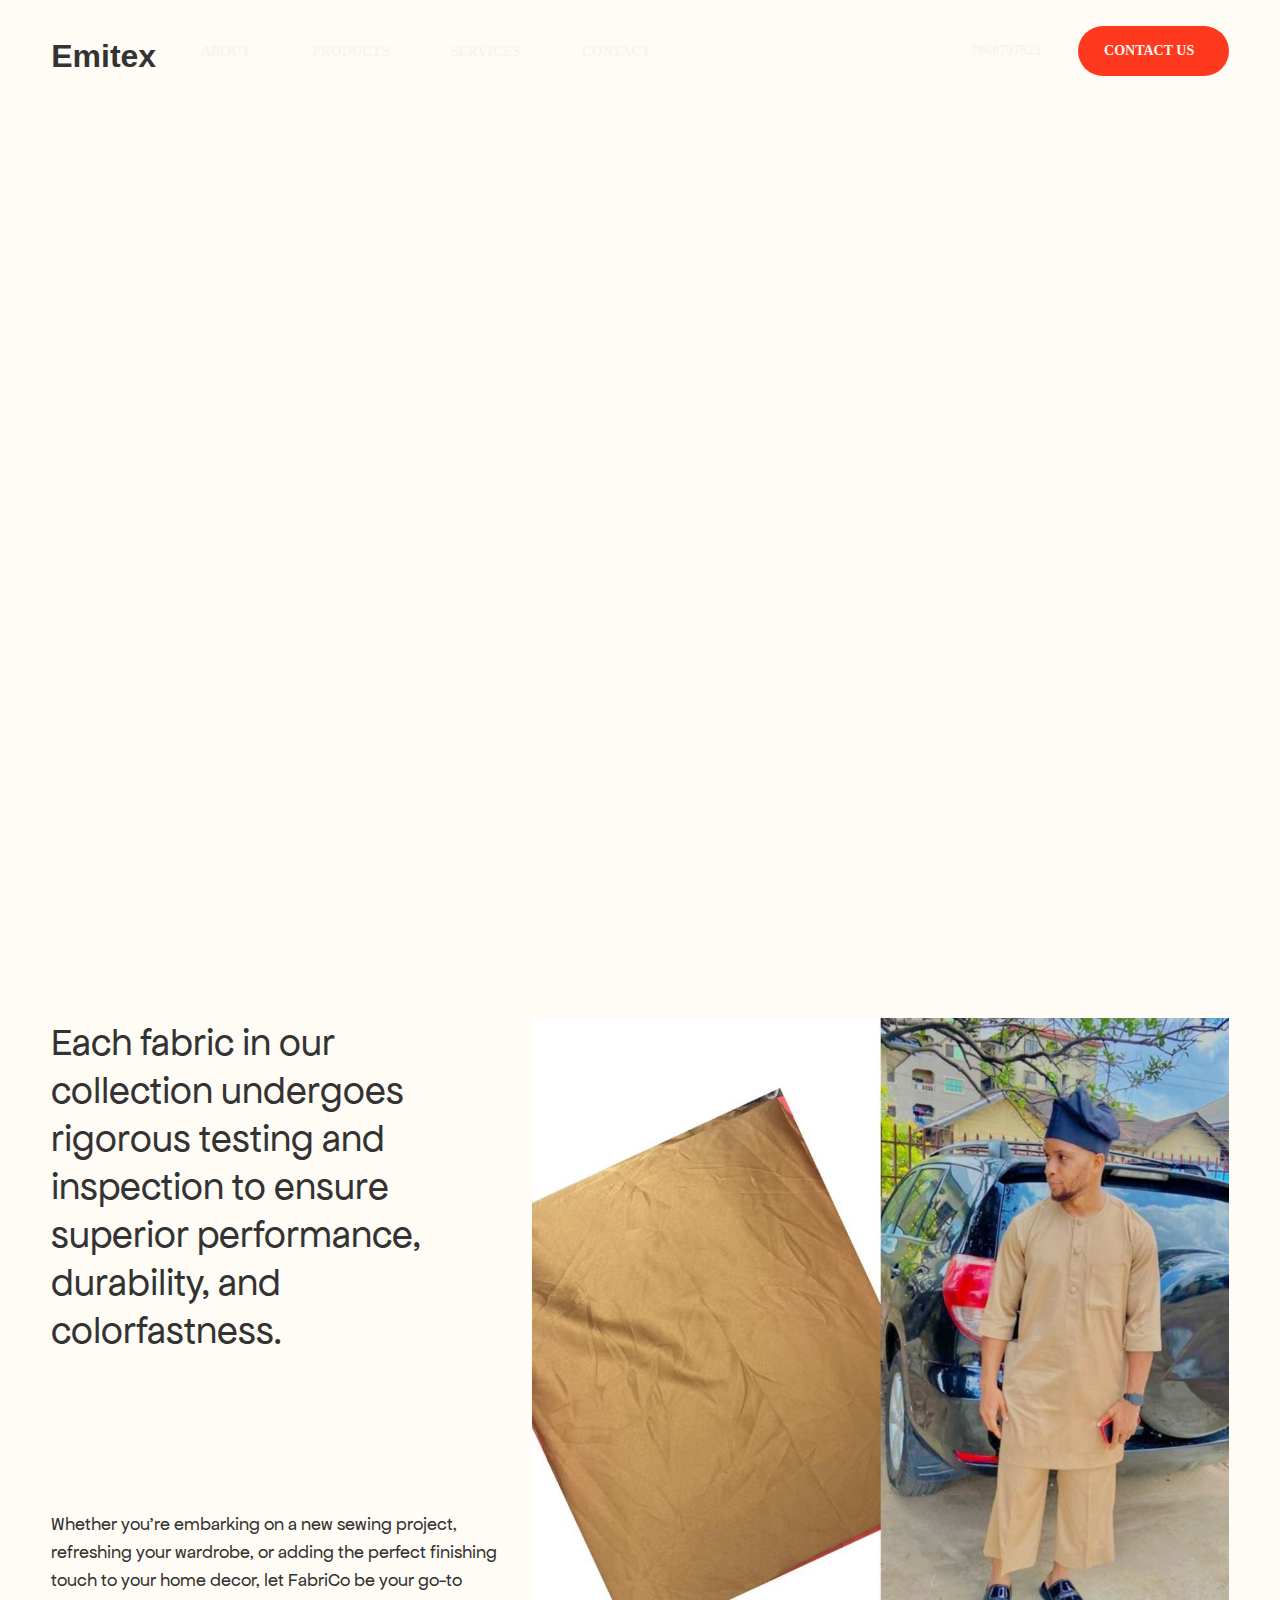
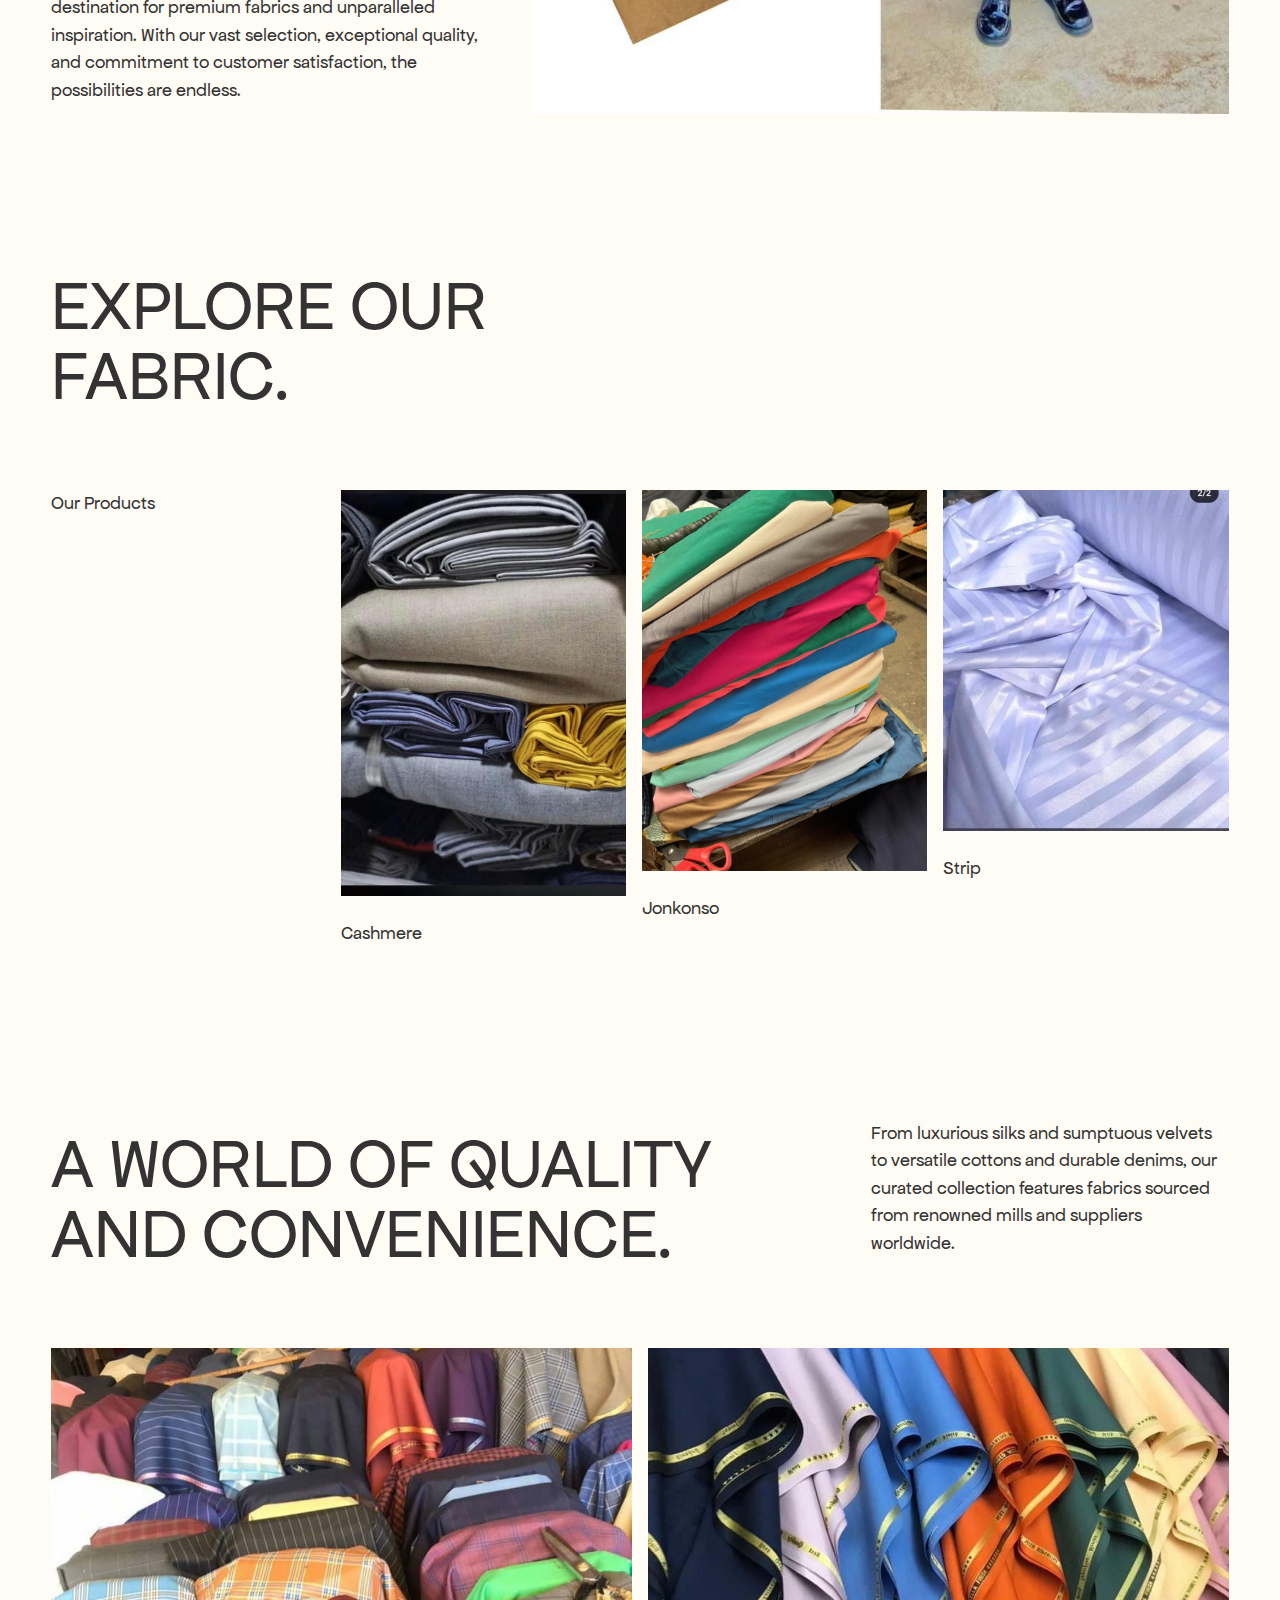
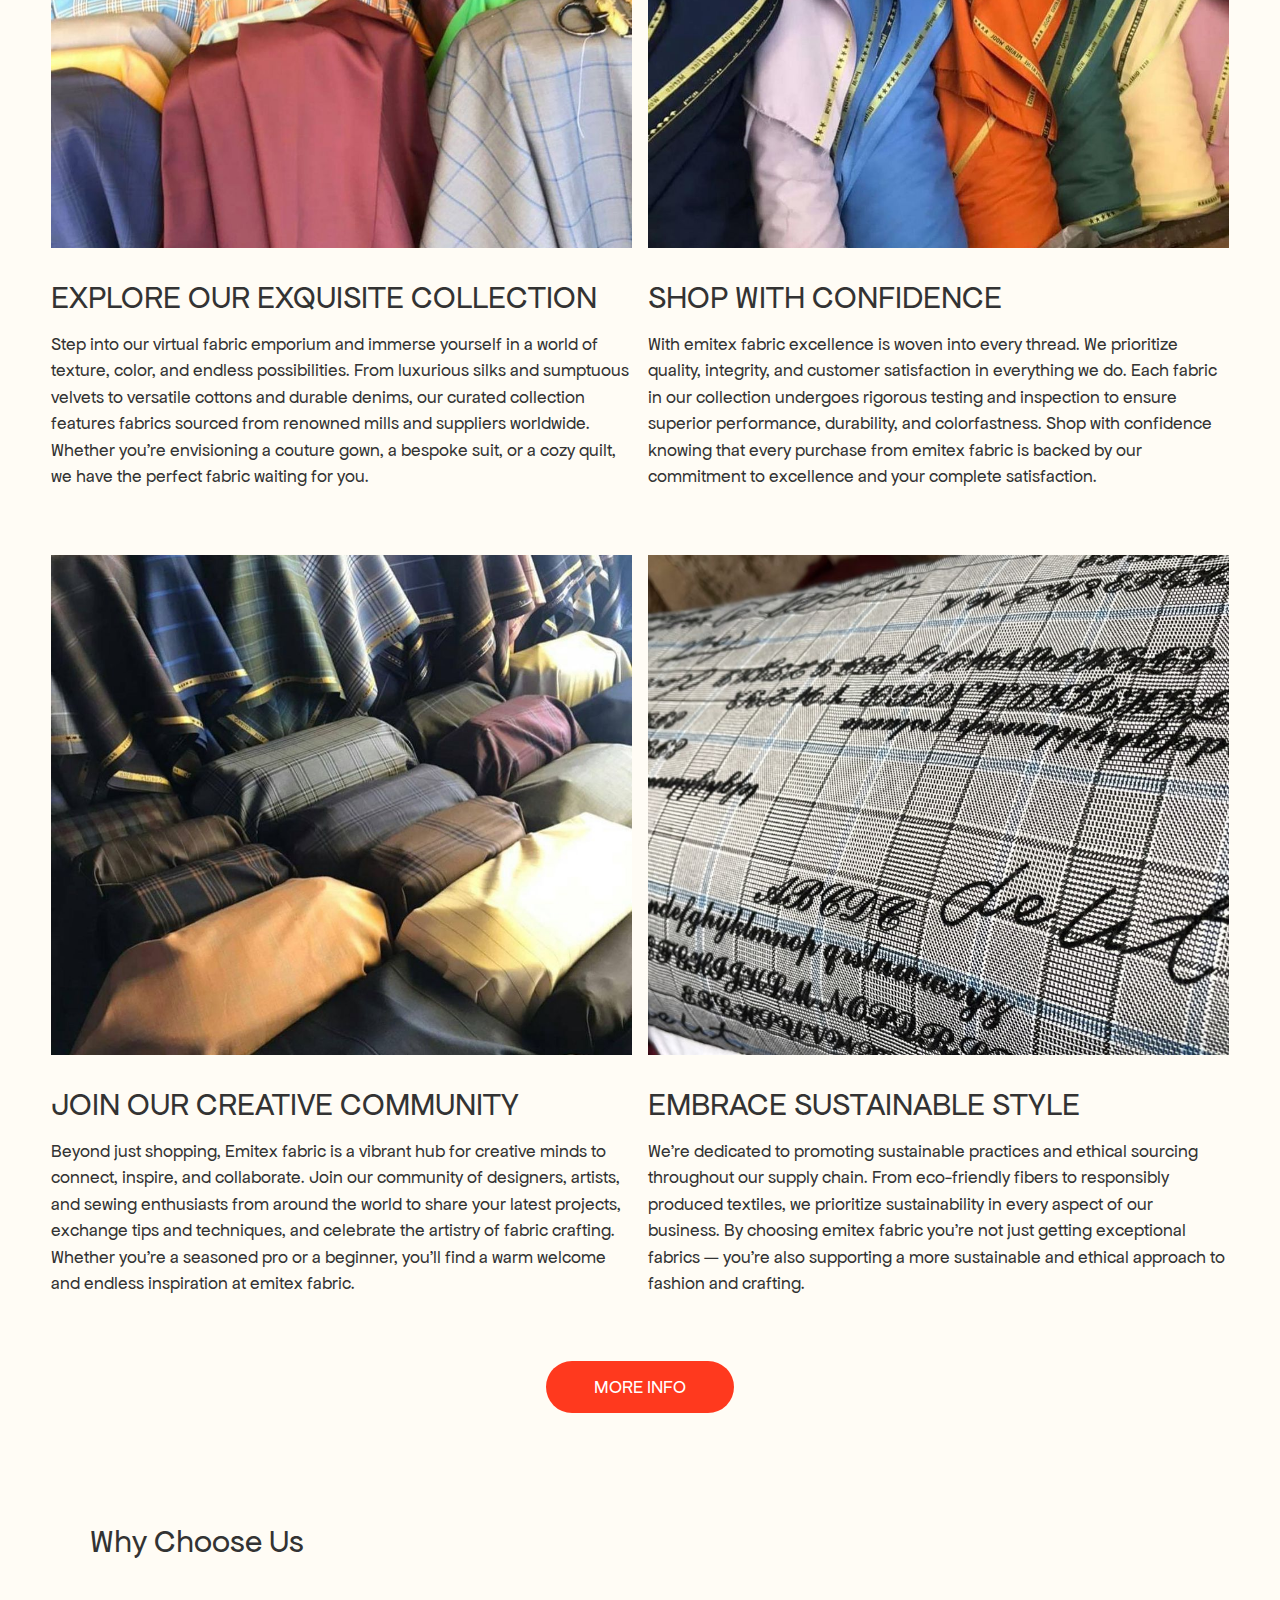
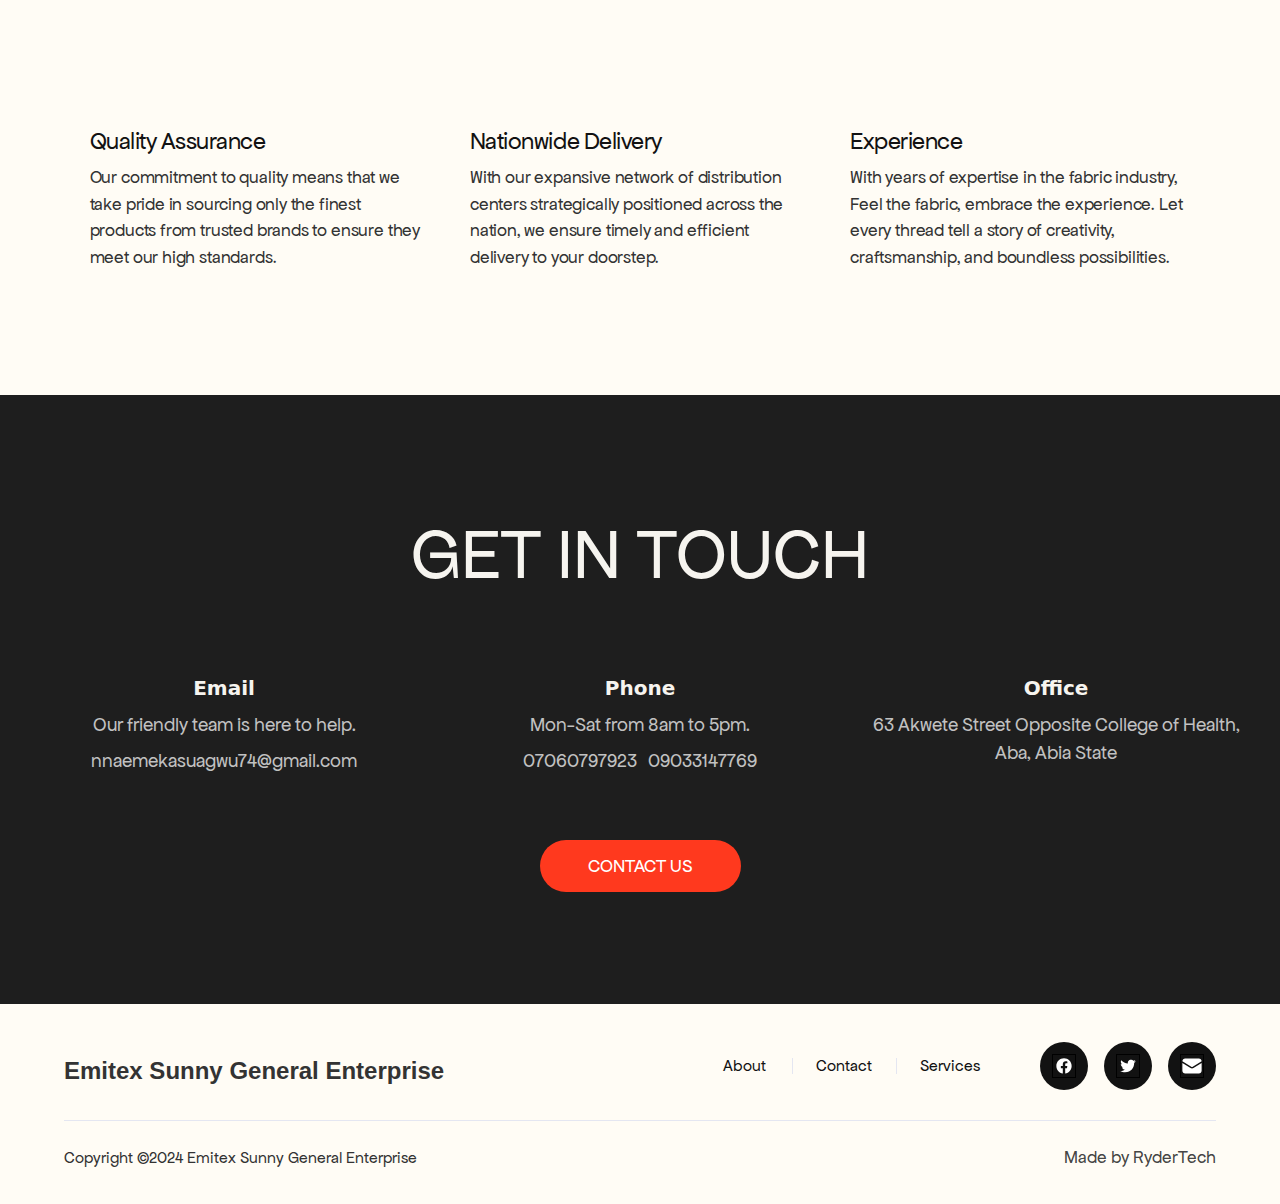
==== commit b5599ea3: "update index" ====
--- a/index.html
+++ b/index.html
@@ -284,7 +284,7 @@
           <p class="f-footer-detail">Copyright ©2024 Emitex Sunny General Enterprise</p>
         </div>
         <div id="w-node-_30ec36b2-da5b-5f15-a834-42f5b706e000-6b026d57" class="f-footer-menu">
-          <a href="http://casmir-design.webflow.io" target="_blank" class="portfolio-link">Made by CasmirJnr</a>
+          <a href="http://casmir-design.webflow.io" target="_blank" class="portfolio-link">Made by RyderTech</a>
         </div>
       </div>
     </div>
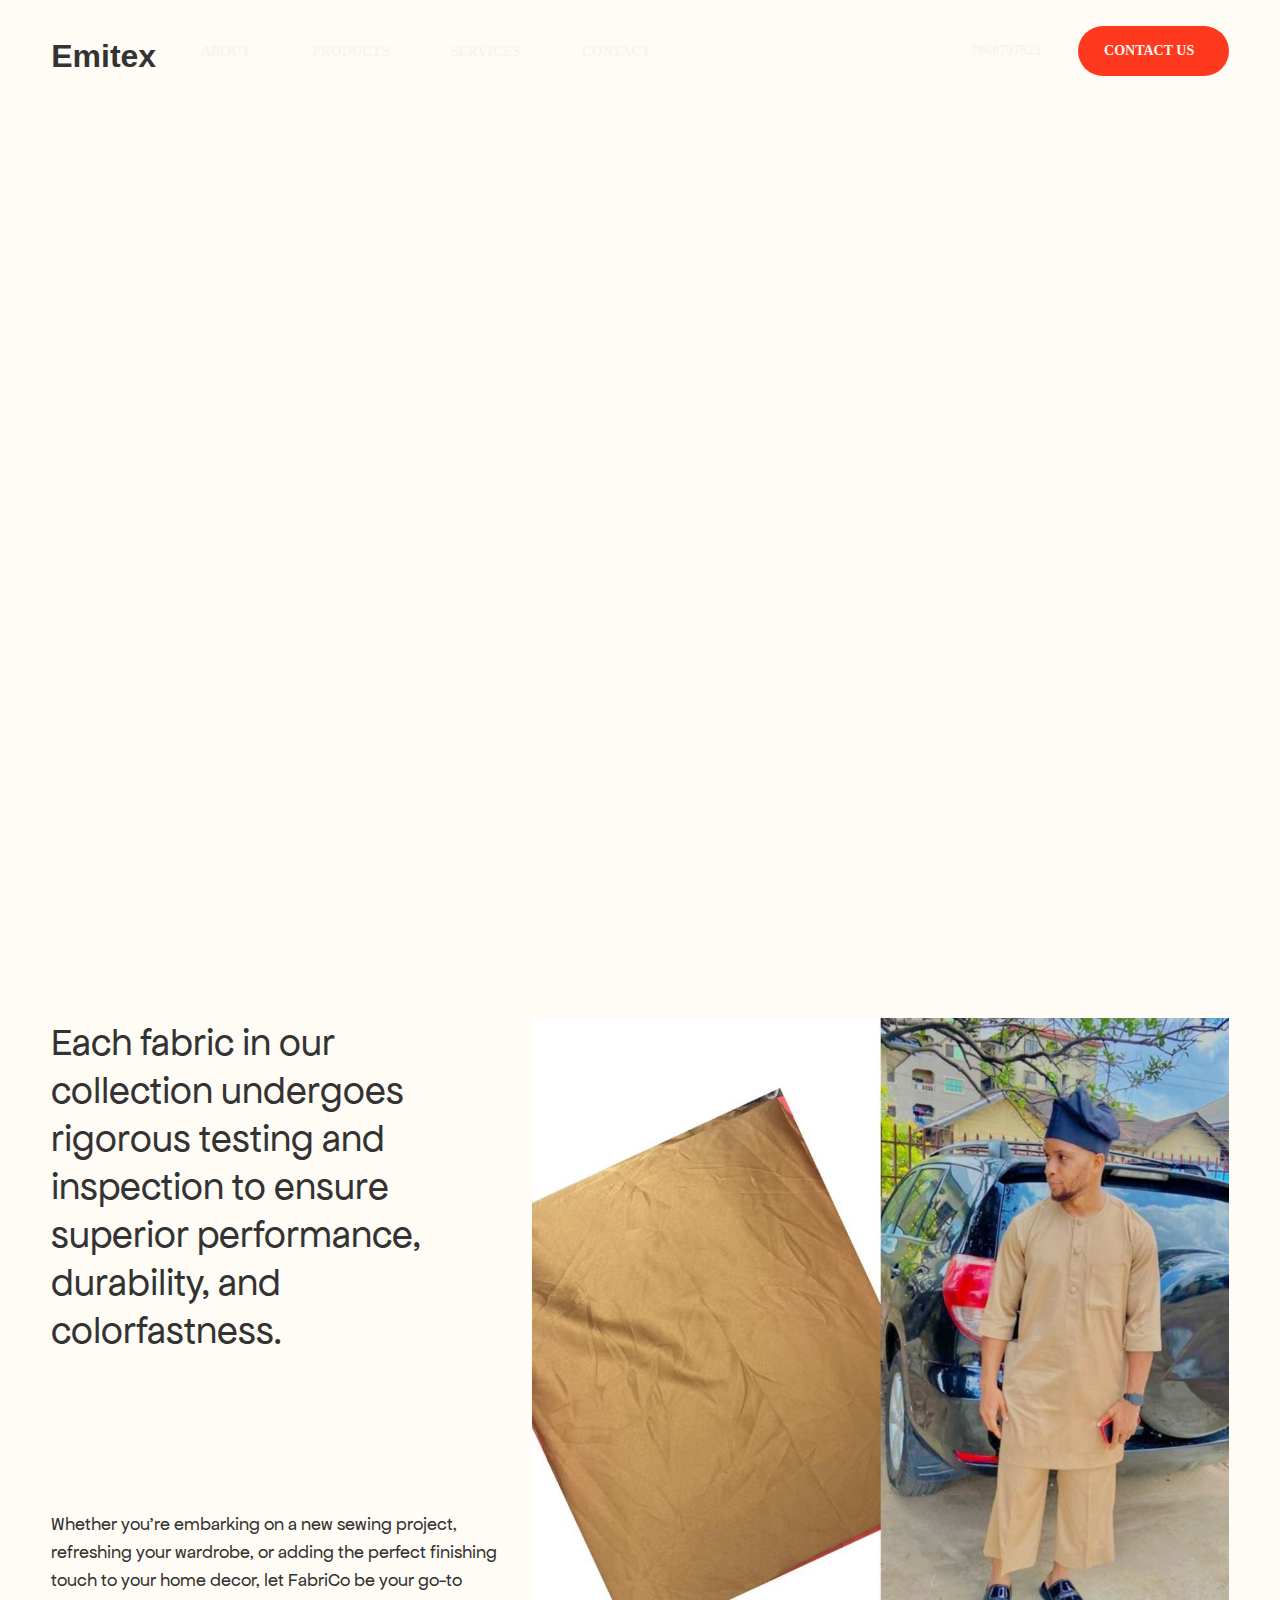
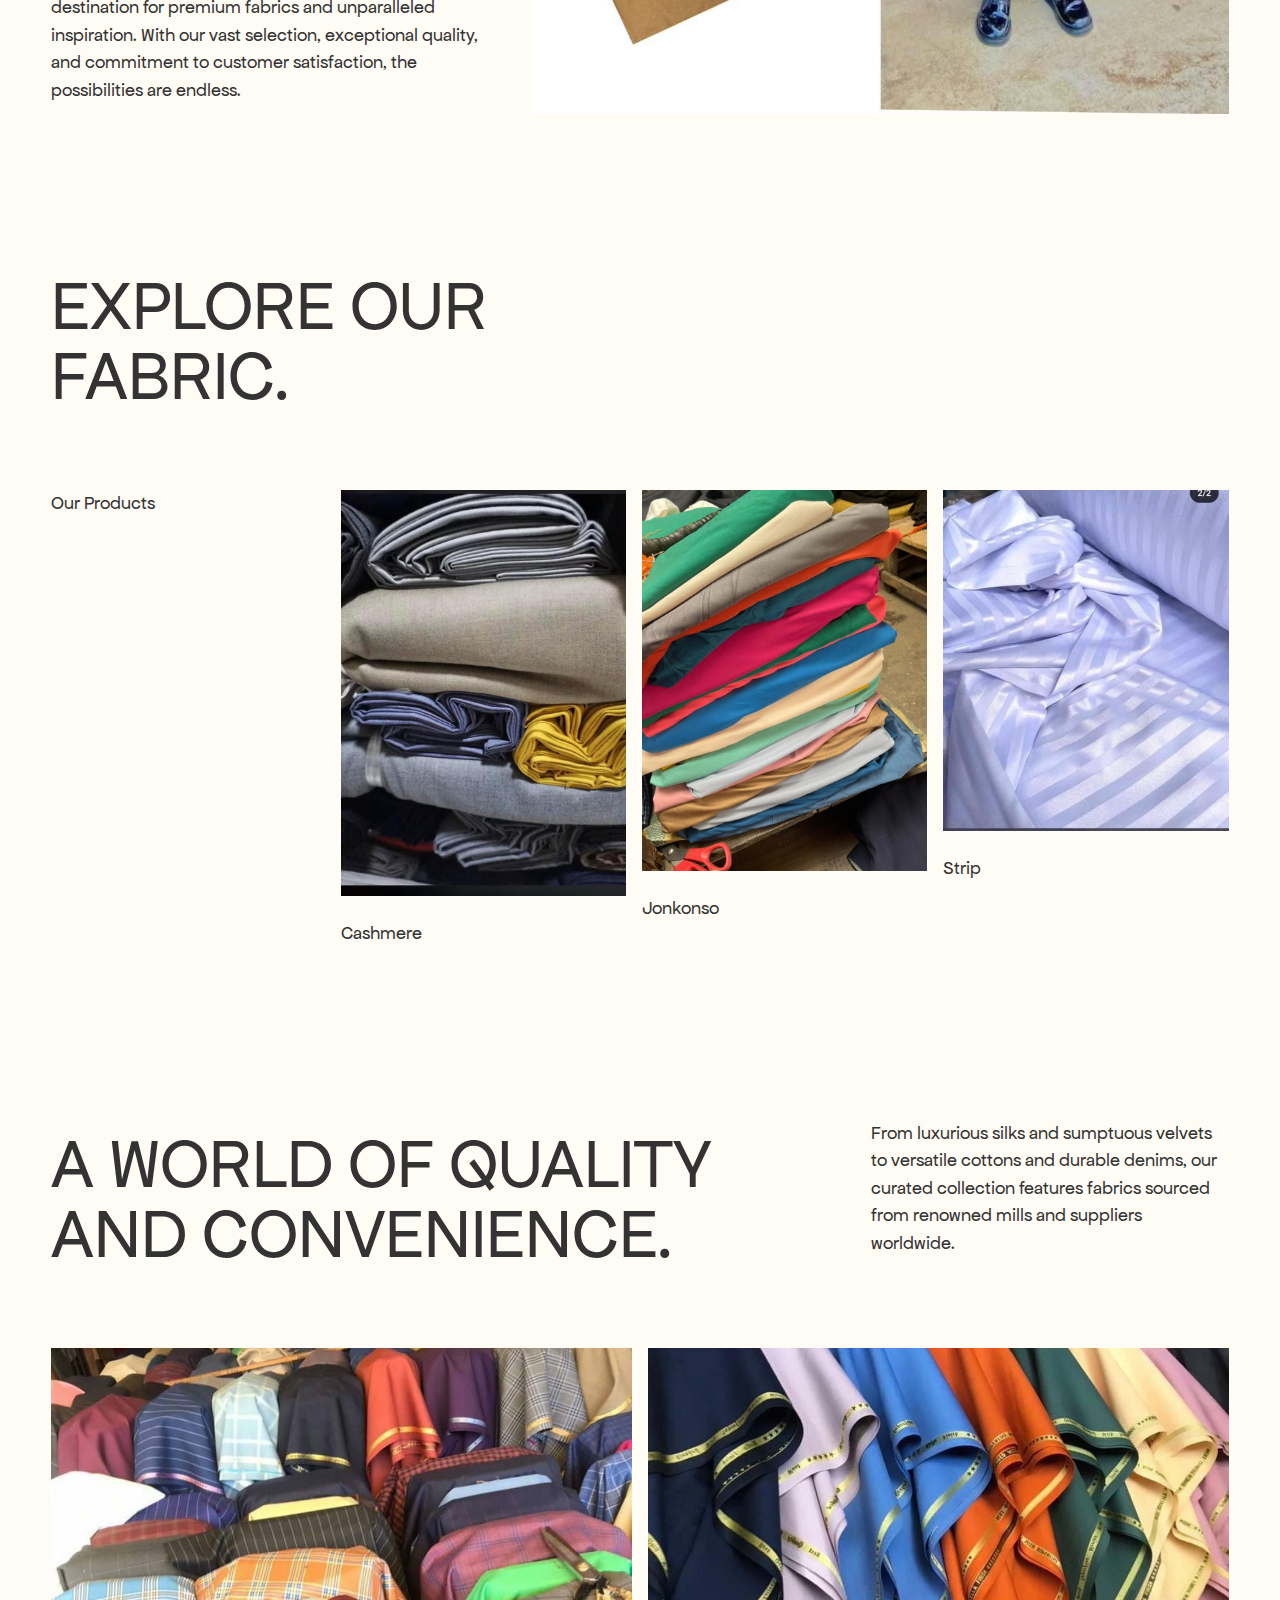
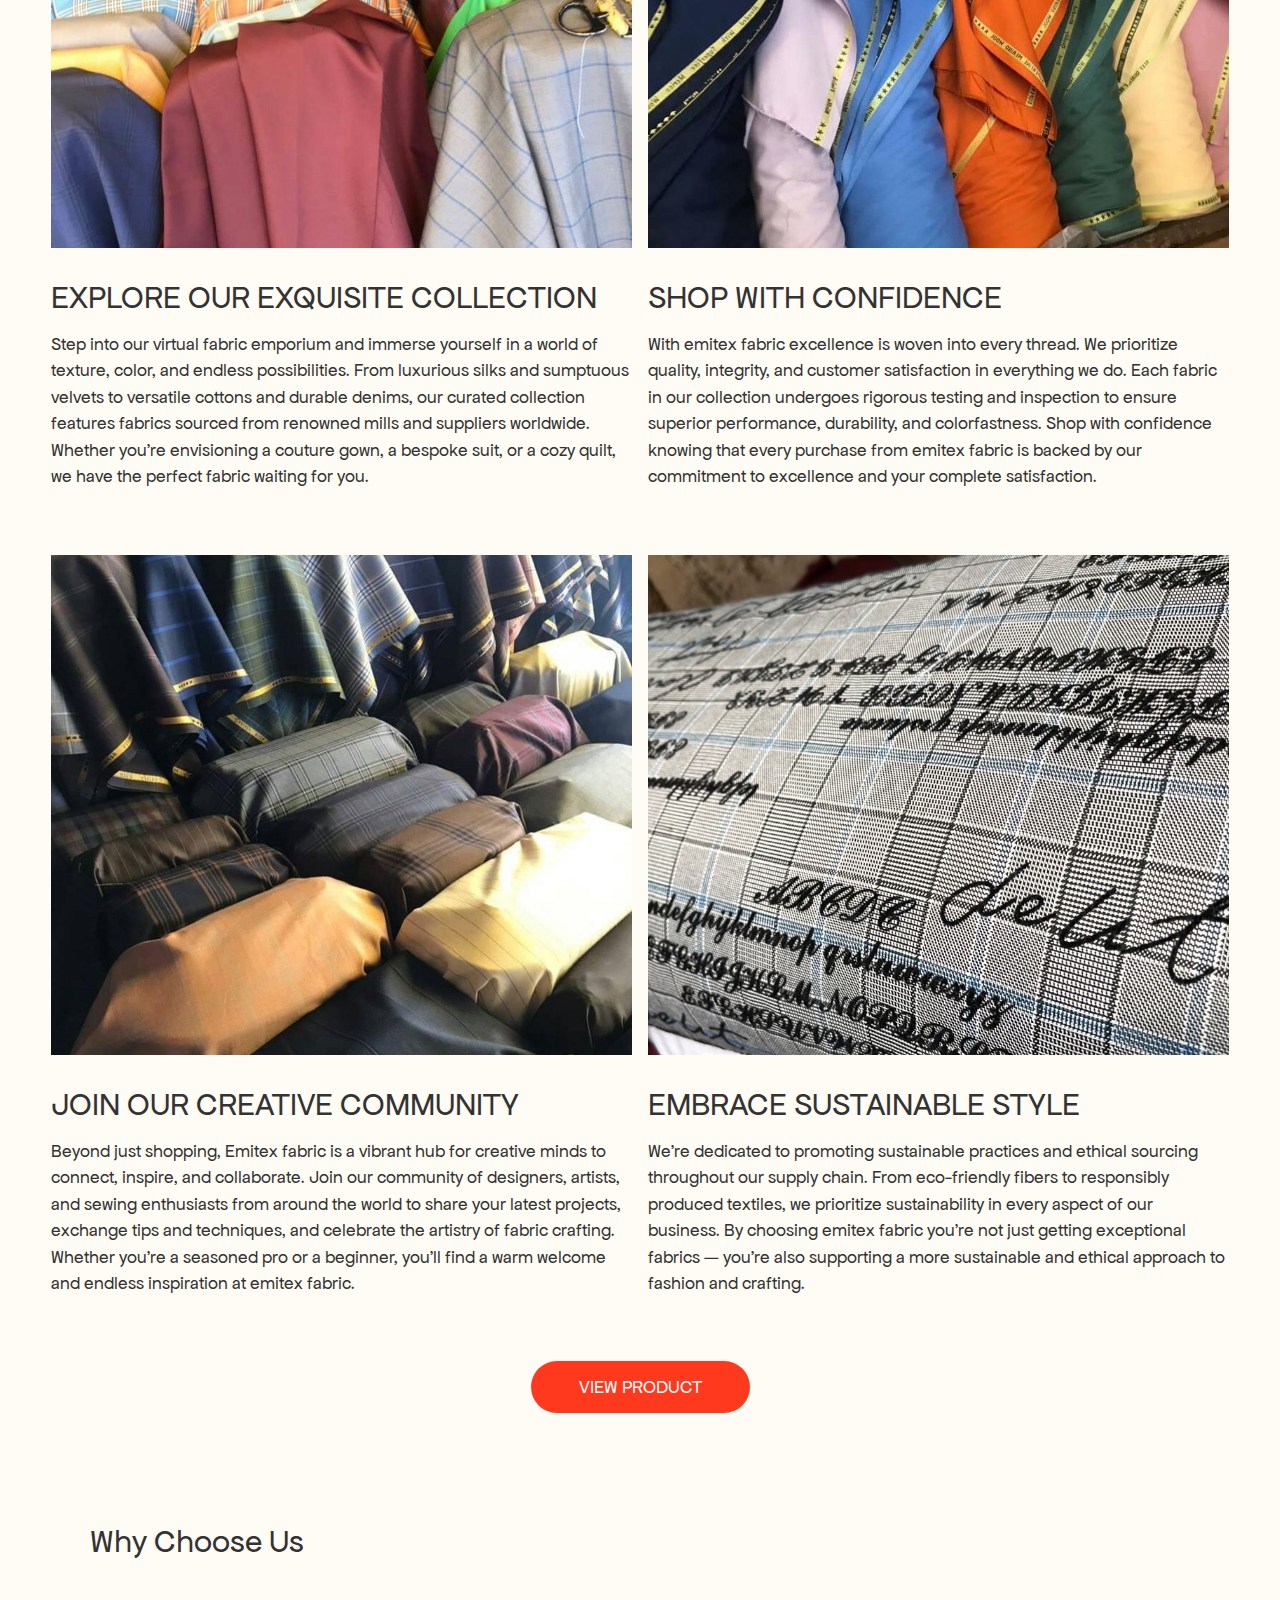
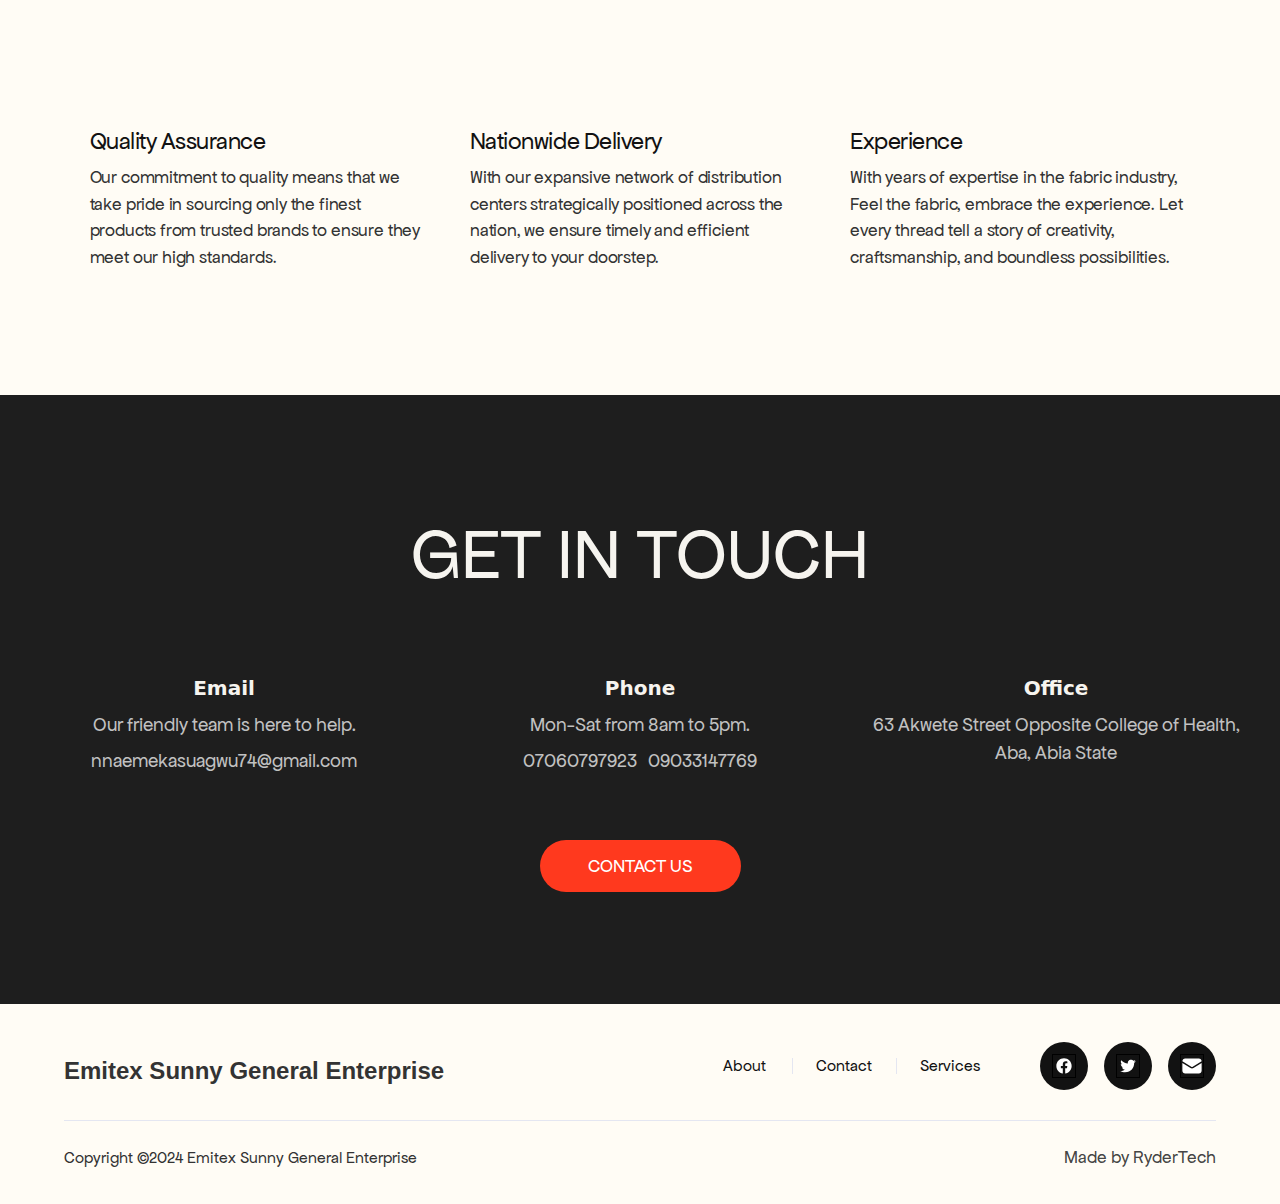
==== commit edd8f4c5: "added product page" ====
--- a/index.html
+++ b/index.html
@@ -2,7 +2,7 @@
 <html data-wf-page="652001aca42d11206b026d57" data-wf-site="652001aca42d11206b026d4e">
 <head>
   <meta charset="utf-8">
-  <title>Kenwakanma</title>
+  <title> Emitex </title>
   <meta content="width=device-width, initial-scale=1" name="viewport">
   <link href="css/normalize.css" rel="stylesheet" type="text/css">
   <link href="css/webflow.css" rel="stylesheet" type="text/css">
@@ -157,7 +157,7 @@
           </div>
         </div>
         <div class="button-wrap">
-          <a href="#" class="primary-button w-button">more info</a>
+          <a href="product.html" class="primary-button w-button">View Product</a>
         </div>
       </div>
     </div>
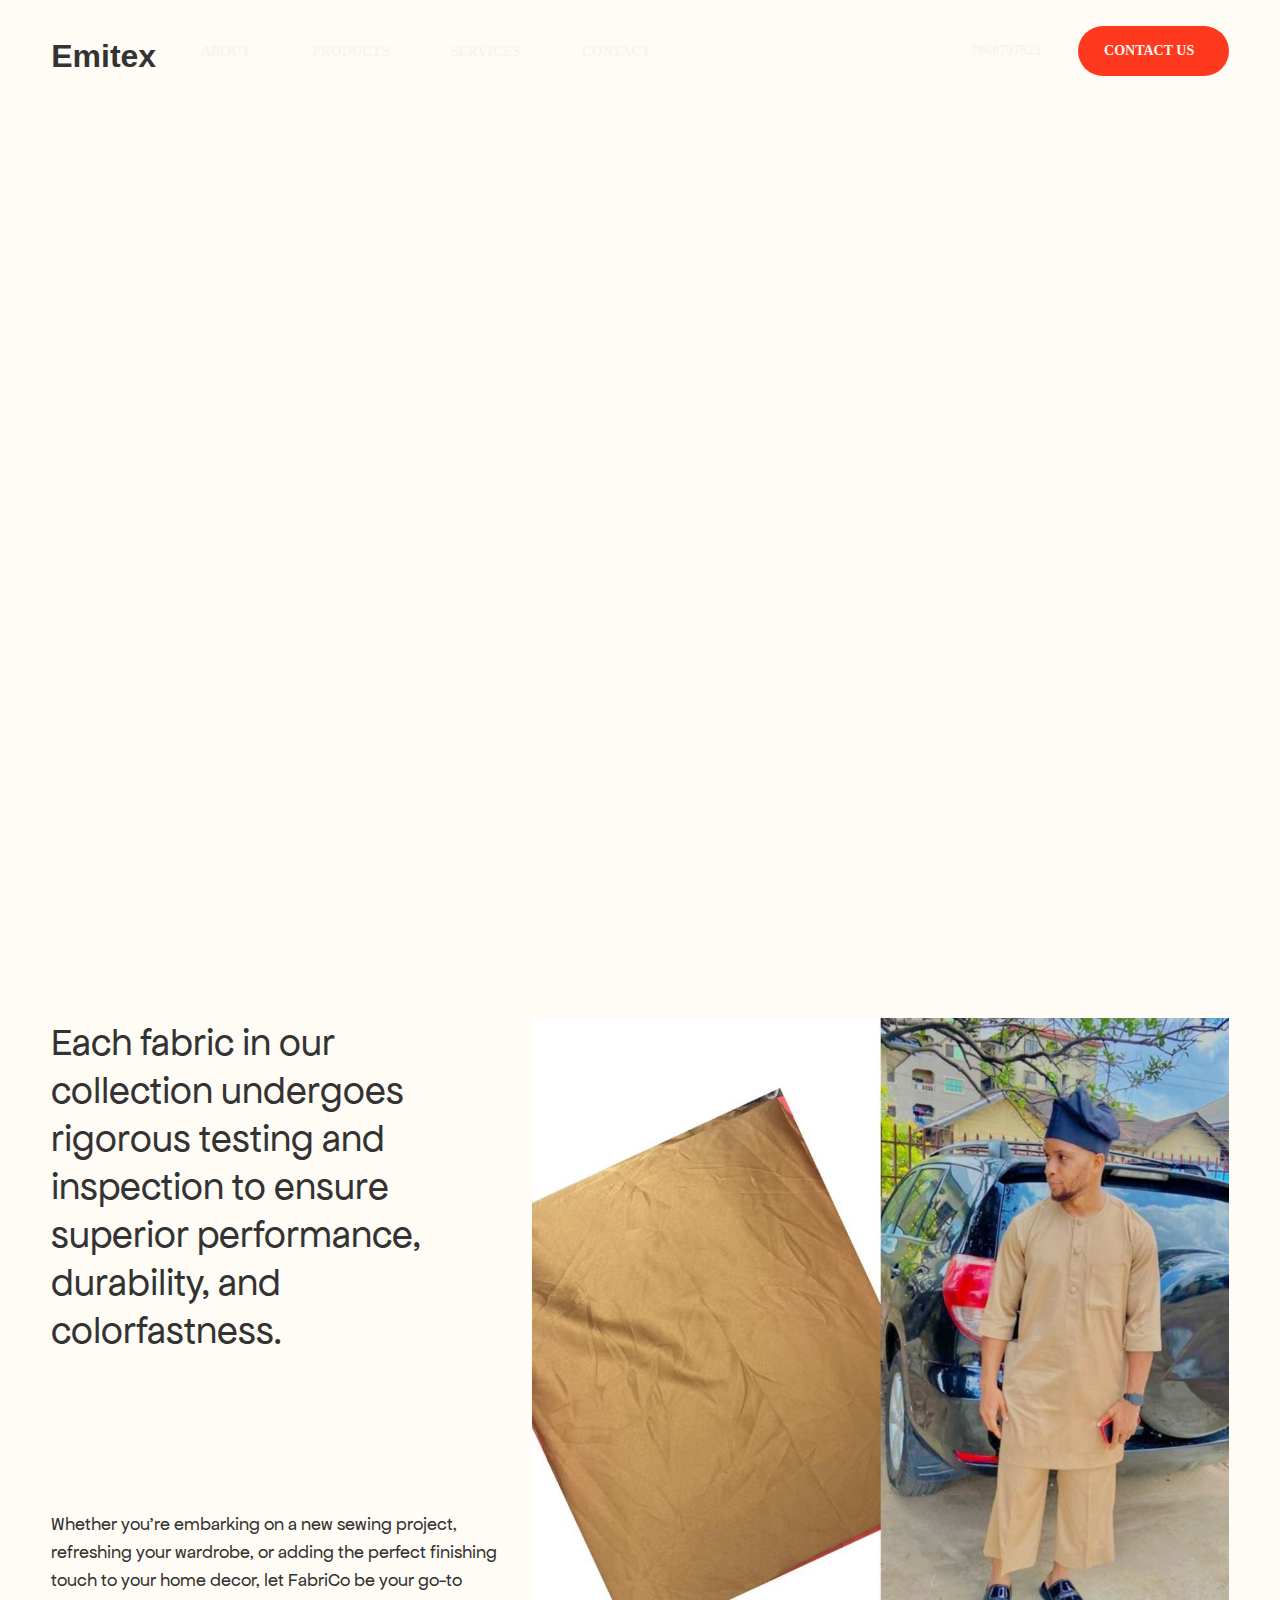
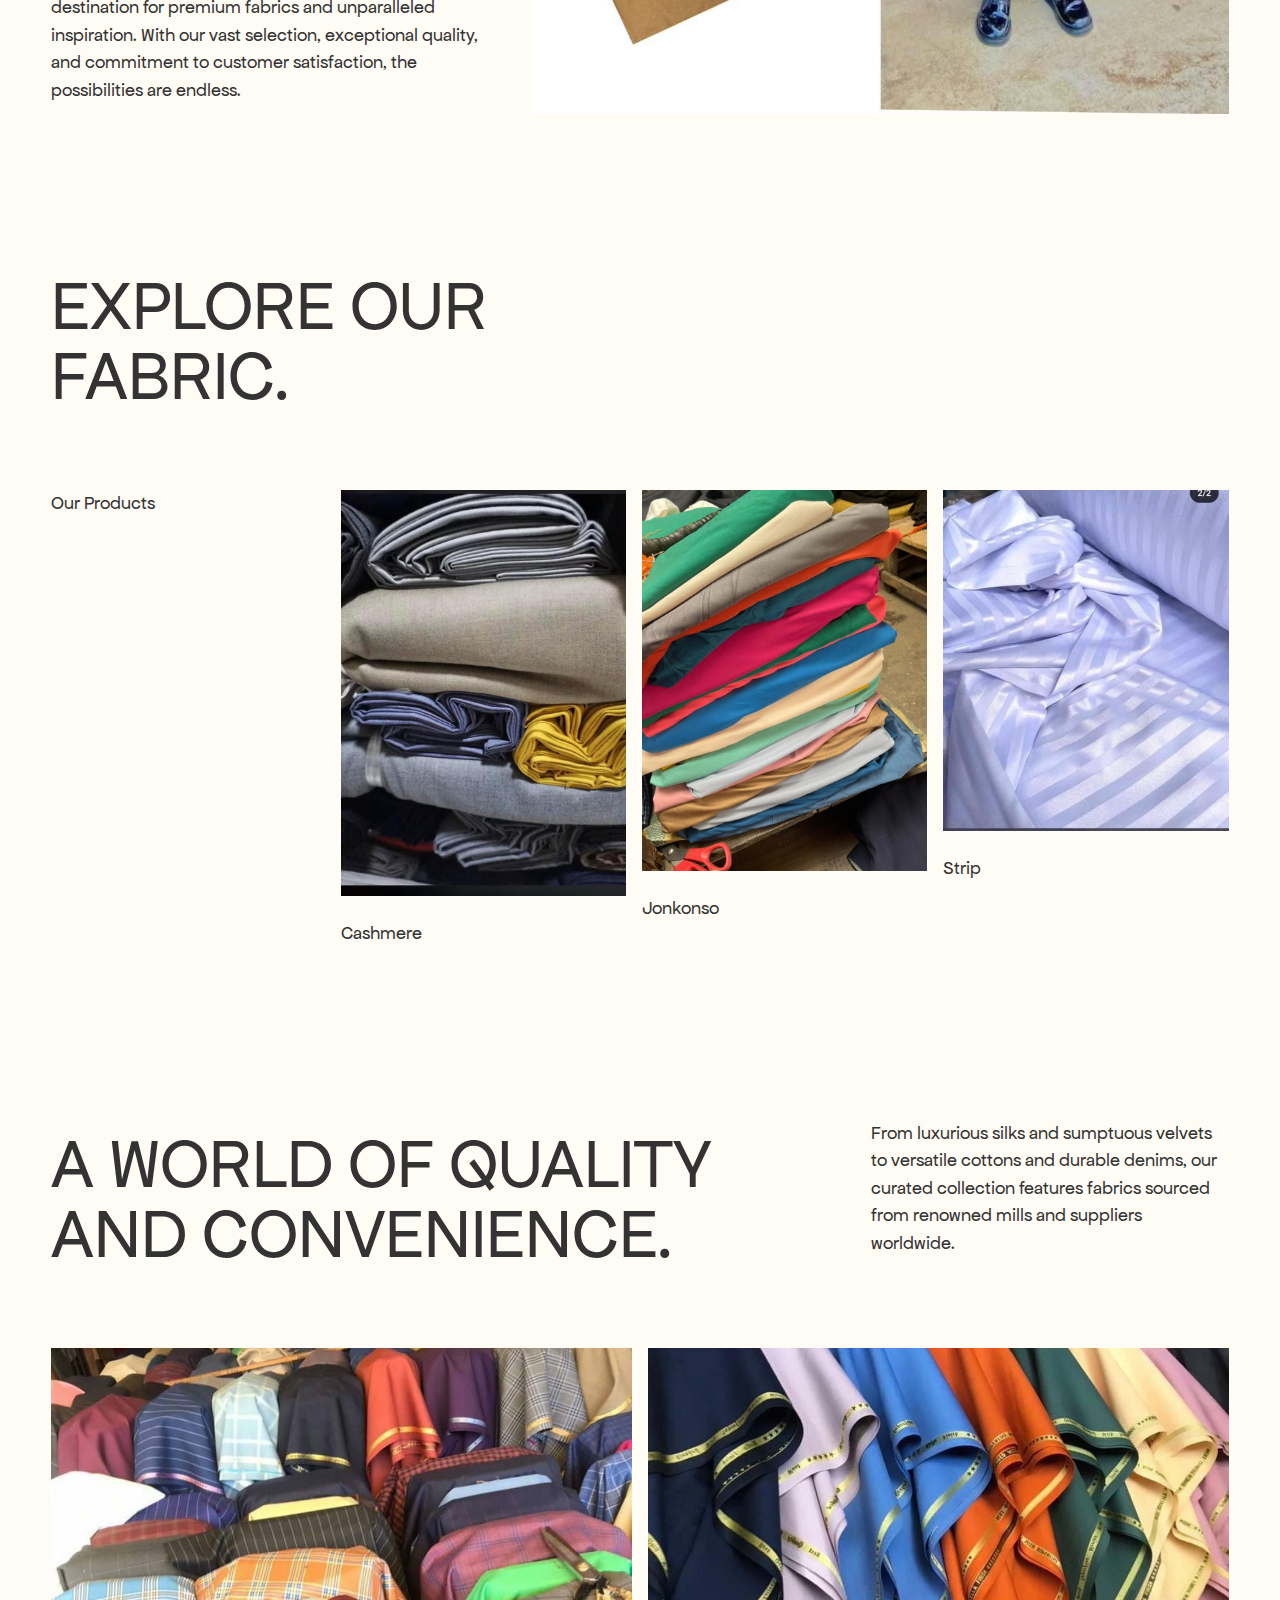
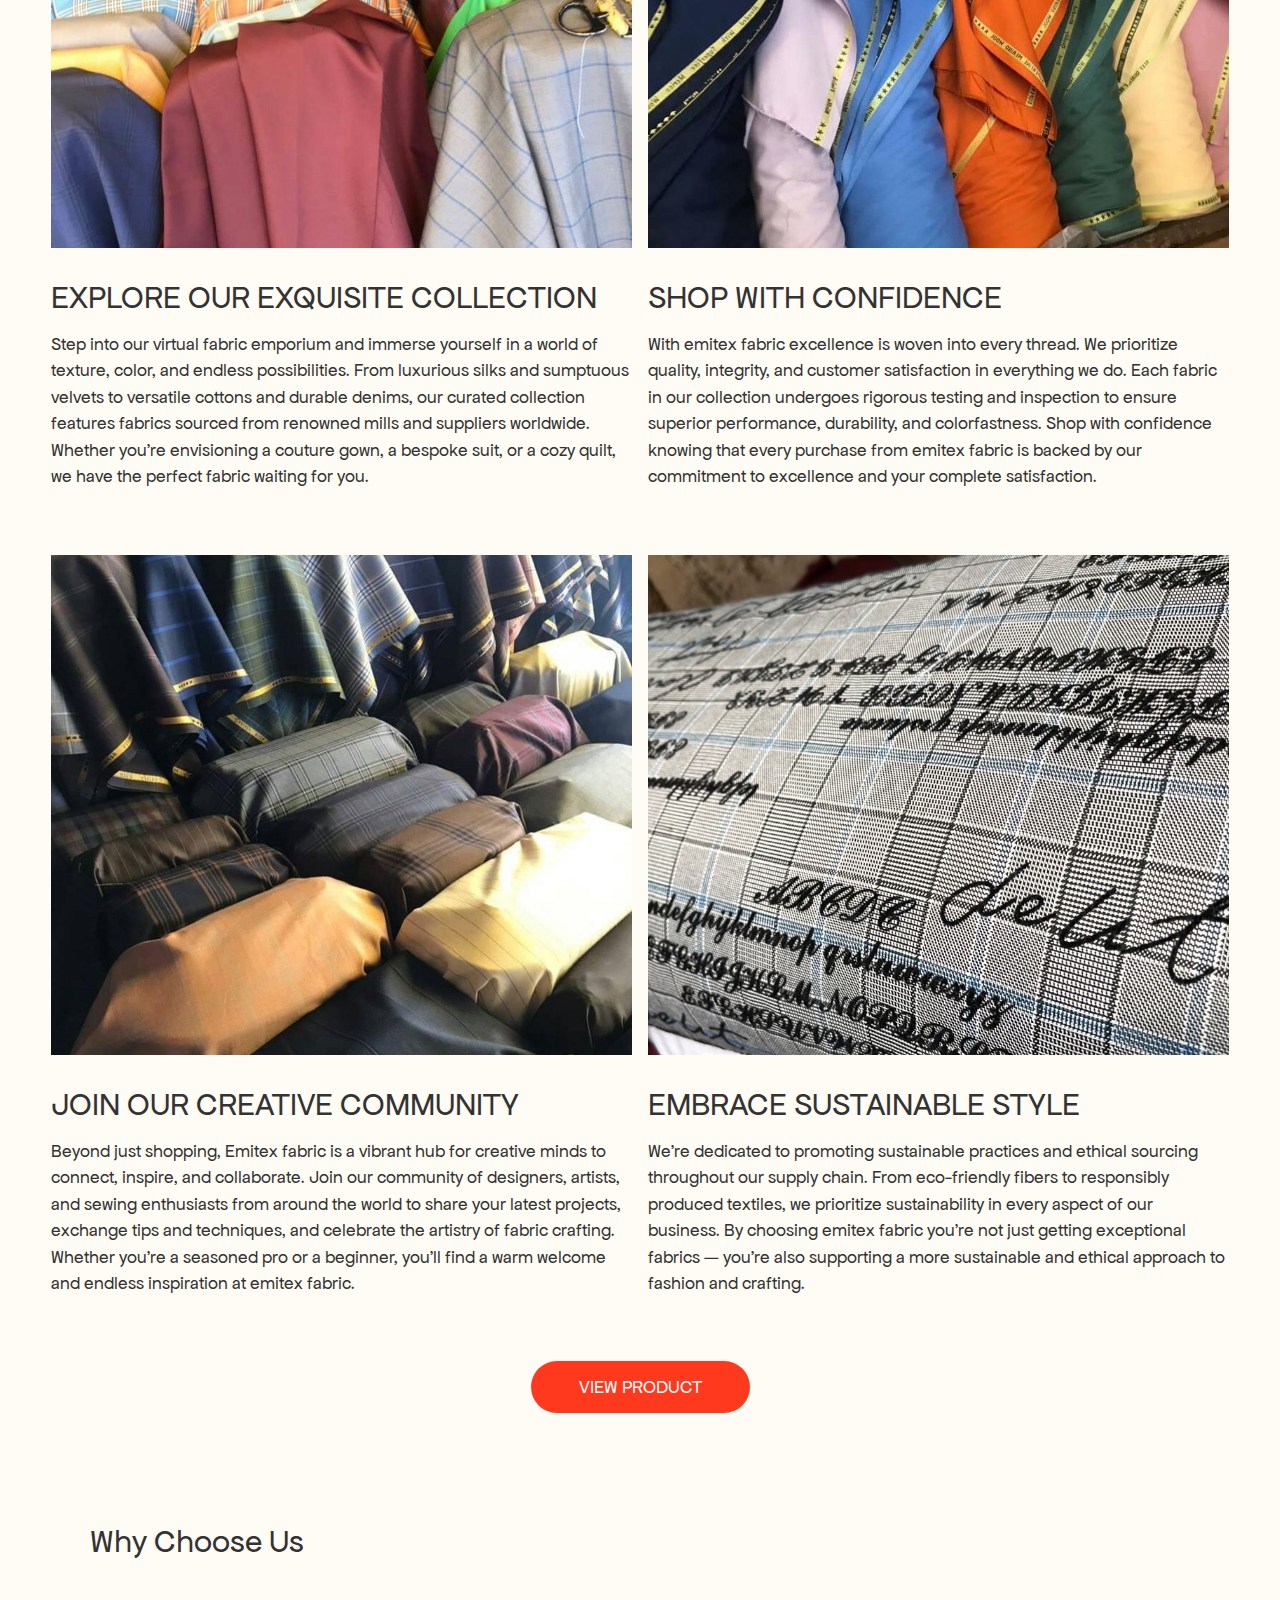
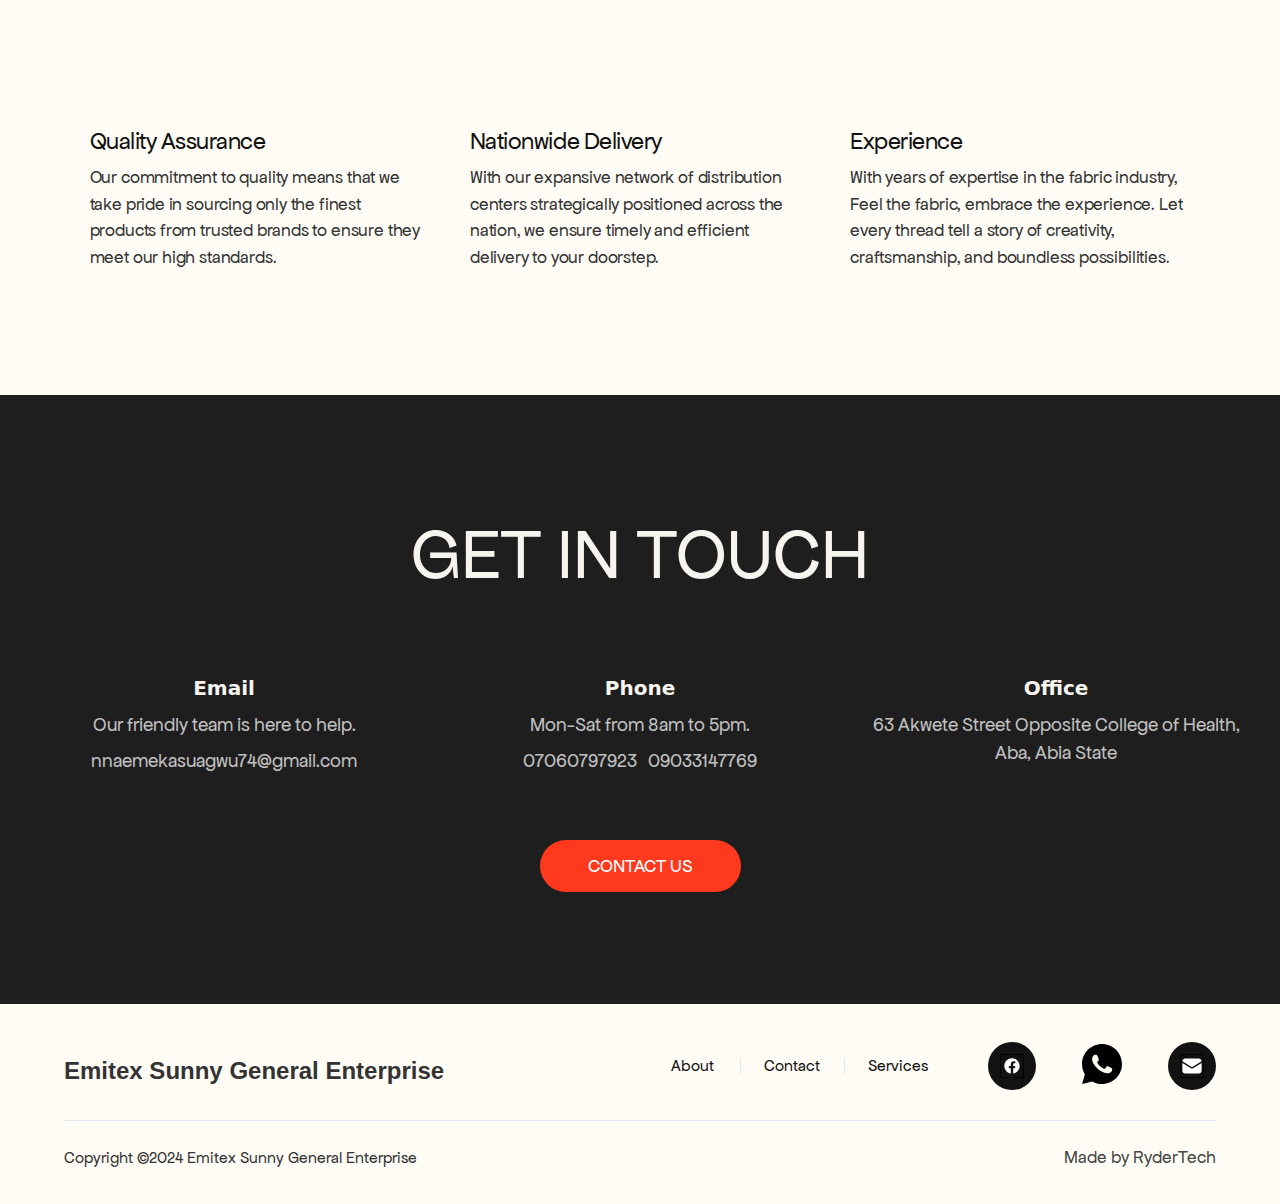
==== commit 7fd16167: "added social icon" ====
--- a/index.html
+++ b/index.html
@@ -21,7 +21,7 @@
             <nav role="navigation" id="w-node-_34a40ece-7695-34c8-d5d4-01d420bdf616-6b026d57" class="walsh-nav-float w-nav-menu">
               <div>
                 <a href="#About" class="nav-links w-nav-link">about</a>
-                <a href="#Product" class="nav-links w-nav-link">products</a>
+                <a href="product.html" class="nav-links w-nav-link">products</a>
                 <a href="#Services" class="nav-links w-nav-link">services</a>
                 <a href="#Contact" class="nav-links w-nav-link">contact</a>
               </div>
@@ -258,22 +258,23 @@
           </div>
           <div class="f-footer-social-row-large">
             <div class="f-footer-social-group">
-              <a href="#" class="f-footer-social w-inline-block">
+              <a href="" class="f-footer-social w-inline-block">
                 <div class="f-icon-regular w-embed"><svg width="24" height="24" viewbox="0 0 24 24" fill="none" xmlns="http://www.w3.org/2000/svg">
                     <path d="M12.0001 3.6665C7.39758 3.6665 3.66675 7.39734 3.66675 11.9998C3.66675 16.159 6.71425 19.6065 10.6984 20.2323V14.4082H8.58175V11.9998H10.6984V10.164C10.6984 8.07567 11.9417 6.92234 13.8459 6.92234C14.7576 6.92234 15.7109 7.08484 15.7109 7.08484V9.13484H14.6609C13.6251 9.13484 13.3026 9.77734 13.3026 10.4365V11.9998H15.6134L15.2442 14.4082H13.3026V20.2323C17.2859 19.6073 20.3334 16.1582 20.3334 11.9998C20.3334 7.39734 16.6026 3.6665 12.0001 3.6665Z" fill="currentColor"></path>
                   </svg></div>
               </a>
-              <a href="#" class="f-footer-social w-inline-block">
-                <div class="f-icon-regular w-embed"><svg width="24" height="24" viewbox="0 0 24 24" fill="none" xmlns="http://www.w3.org/2000/svg">
-                    <path d="M20.4683 6.71333C19.8321 6.99474 19.1574 7.17956 18.4666 7.26167C19.1947 6.82619 19.7397 6.14084 19.9999 5.33333C19.3166 5.74 18.5674 6.025 17.7866 6.17917C17.2621 5.61798 16.5669 5.2458 15.809 5.12049C15.0512 4.99517 14.2732 5.12374 13.596 5.48621C12.9187 5.84868 12.3802 6.42474 12.0642 7.12483C11.7481 7.82492 11.6722 8.60982 11.8483 9.3575C10.4625 9.28804 9.10686 8.92794 7.86933 8.30055C6.63179 7.67317 5.54003 6.79254 4.66492 5.71583C4.35516 6.24788 4.19238 6.85269 4.19326 7.46833C4.19326 8.67667 4.80826 9.74417 5.74326 10.3692C5.18993 10.3517 4.64878 10.2023 4.16492 9.93333V9.97667C4.16509 10.7814 4.44356 11.5613 4.95313 12.1842C5.46269 12.8071 6.17199 13.2346 6.96075 13.3942C6.4471 13.5334 5.90851 13.5539 5.38576 13.4542C5.60814 14.1469 6.04159 14.7527 6.62541 15.1868C7.20924 15.6208 7.9142 15.8615 8.64159 15.875C7.91866 16.4428 7.0909 16.8625 6.20566 17.1101C5.32041 17.3578 4.39503 17.4285 3.48242 17.3183C5.0755 18.3429 6.93 18.8868 8.82409 18.885C15.2349 18.885 18.7408 13.5742 18.7408 8.96833C18.7408 8.81833 18.7366 8.66667 18.7299 8.51833C19.4123 8.02514 20.0013 7.41418 20.4691 6.71417L20.4683 6.71333Z" fill="currentColor"></path>
-                  </svg></div>
-              </a>
-              <a href="mailto:kennwakanmasanctuary@gmail.com?subject=Hello" class="f-footer-social w-inline-block">
+              <a href="tel:08137523183">
+                  <svg xmlns="http://www.w3.org/2000/svg" x="0px" y="0px" width="100" height="50" viewBox="0 0 30 30">
+                    <path d="M 15 3 C 8.373 3 3 8.373 3 15 C 3 17.251208 3.6323415 19.350068 4.7109375 21.150391 L 3.1074219 27 L 9.0820312 25.431641 C 10.829354 26.425062 12.84649 27 15 27 C 21.627 27 27 21.627 27 15 C 27 8.373 21.627 3 15 3 z M 10.892578 9.4023438 C 11.087578 9.4023438 11.287937 9.4011562 11.460938 9.4101562 C 11.674938 9.4151563 11.907859 9.4308281 12.130859 9.9238281 C 12.395859 10.509828 12.972875 11.979906 13.046875 12.128906 C 13.120875 12.277906 13.173313 12.453437 13.070312 12.648438 C 12.972312 12.848437 12.921344 12.969484 12.777344 13.146484 C 12.628344 13.318484 12.465078 13.532109 12.330078 13.662109 C 12.181078 13.811109 12.027219 13.974484 12.199219 14.271484 C 12.371219 14.568484 12.968563 15.542125 13.851562 16.328125 C 14.986562 17.342125 15.944188 17.653734 16.242188 17.802734 C 16.540187 17.951734 16.712766 17.928516 16.884766 17.728516 C 17.061766 17.533516 17.628125 16.864406 17.828125 16.566406 C 18.023125 16.268406 18.222188 16.319969 18.492188 16.417969 C 18.766188 16.515969 20.227391 17.235766 20.525391 17.384766 C 20.823391 17.533766 21.01875 17.607516 21.09375 17.728516 C 21.17075 17.853516 21.170828 18.448578 20.923828 19.142578 C 20.676828 19.835578 19.463922 20.505734 18.919922 20.552734 C 18.370922 20.603734 17.858562 20.7995 15.351562 19.8125 C 12.327563 18.6215 10.420484 15.524219 10.271484 15.324219 C 10.122484 15.129219 9.0605469 13.713906 9.0605469 12.253906 C 9.0605469 10.788906 9.8286563 10.071437 10.097656 9.7734375 C 10.371656 9.4754375 10.692578 9.4023438 10.892578 9.4023438 z"></path>
+                </svg>
+              </a>
+              <a href="nnaemekasuagwu74@gmail.com?subject=Hello" class="f-footer-social w-inline-block">
                 <div class="f-icon-regular w-embed"><svg xmlns="http://www.w3.org/2000/svg" width="24" height="24" viewbox="0 0 24 24" fill="none">
                     <path d="M1.5 8.66998V17.25C1.5 18.0456 1.81607 18.8087 2.37868 19.3713C2.94129 19.9339 3.70435 20.25 4.5 20.25H19.5C20.2956 20.25 21.0587 19.9339 21.6213 19.3713C22.1839 18.8087 22.5 18.0456 22.5 17.25V8.66998L13.572 14.163C13.0992 14.4538 12.5551 14.6078 12 14.6078C11.4449 14.6078 10.9008 14.4538 10.428 14.163L1.5 8.66998Z" fill="white"></path>
                     <path d="M22.5 6.908V6.75C22.5 5.95435 22.1839 5.19129 21.6213 4.62868C21.0587 4.06607 20.2956 3.75 19.5 3.75H4.5C3.70435 3.75 2.94129 4.06607 2.37868 4.62868C1.81607 5.19129 1.5 5.95435 1.5 6.75V6.908L11.214 12.886C11.4504 13.0314 11.7225 13.1084 12 13.1084C12.2775 13.1084 12.5496 13.0314 12.786 12.886L22.5 6.908Z" fill="white"></path>
                   </svg></div>
               </a>
+              
             </div>
           </div>
         </div>
@@ -284,7 +285,7 @@
           <p class="f-footer-detail">Copyright ©2024 Emitex Sunny General Enterprise</p>
         </div>
         <div id="w-node-_30ec36b2-da5b-5f15-a834-42f5b706e000-6b026d57" class="f-footer-menu">
-          <a href="http://casmir-design.webflow.io" target="_blank" class="portfolio-link">Made by RyderTech</a>
+          <a href="" target="_blank" class="portfolio-link">Made by RyderTech</a>
         </div>
       </div>
     </div>
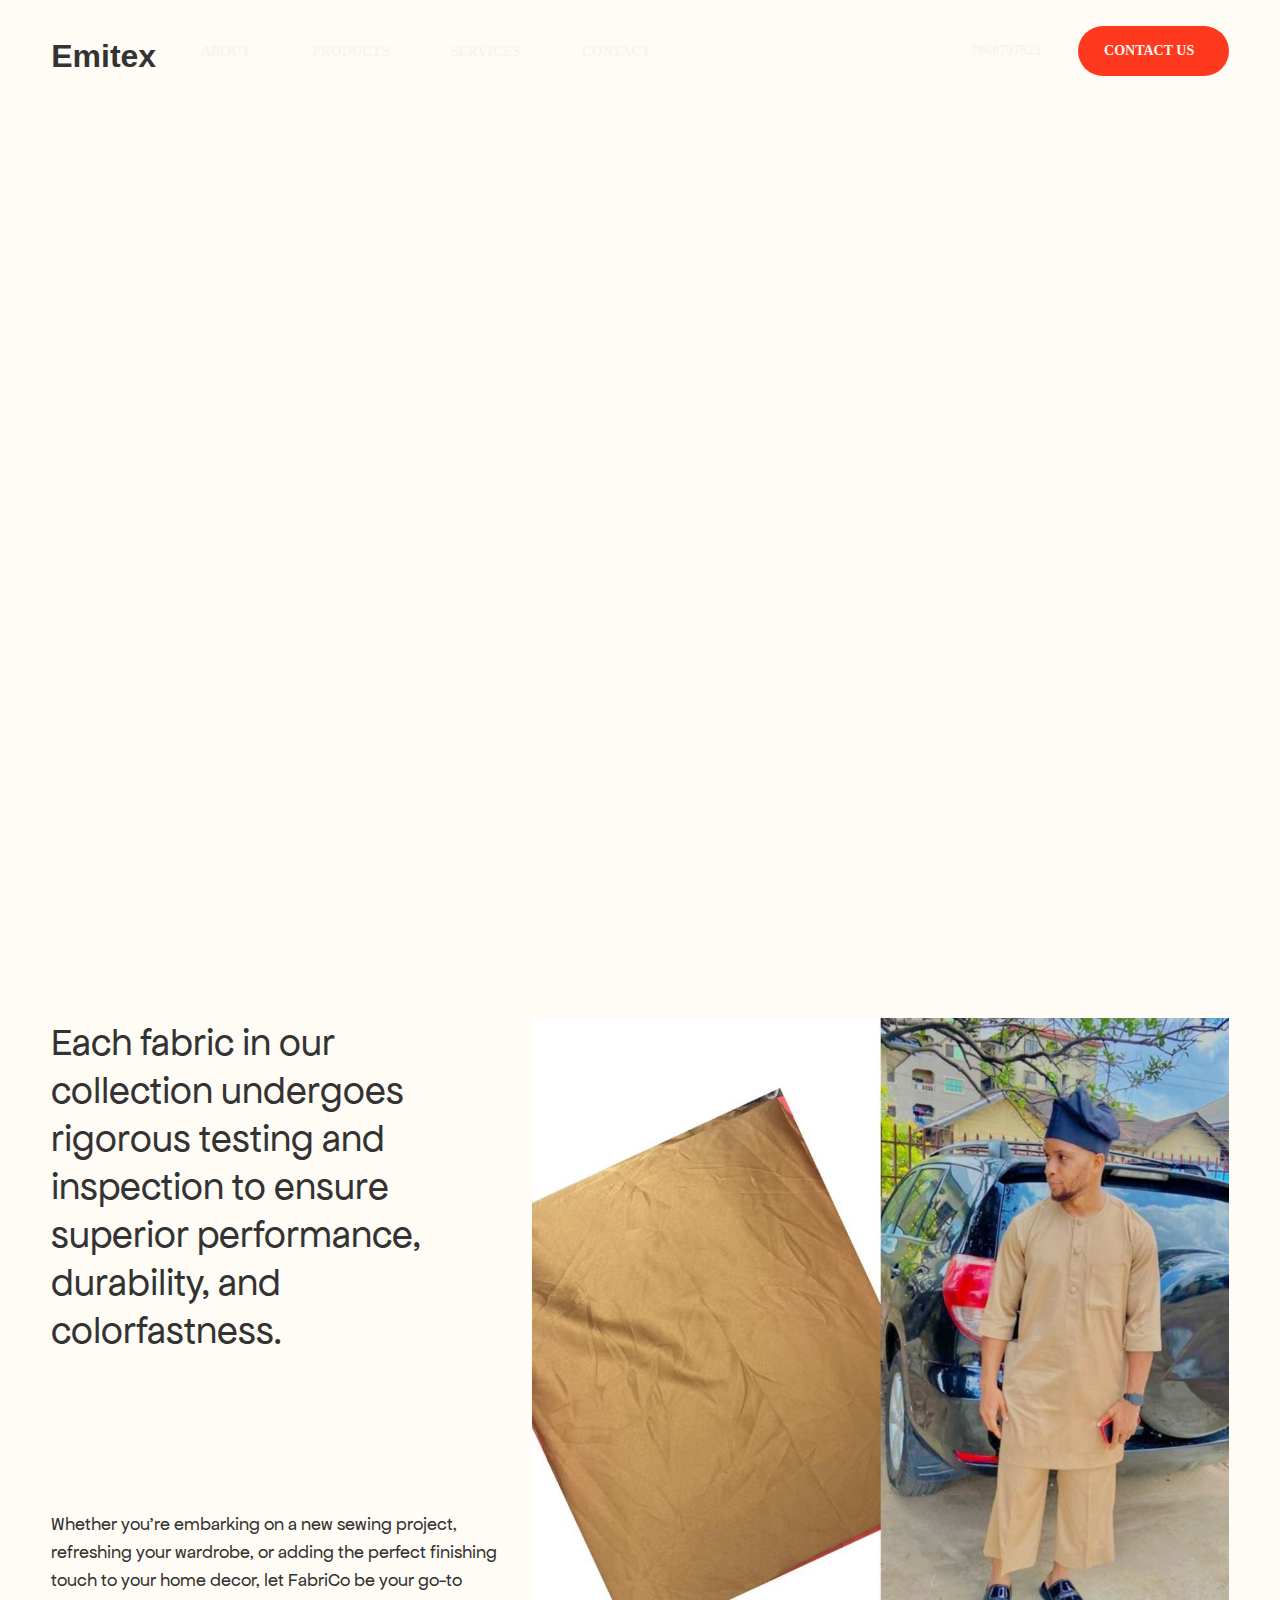
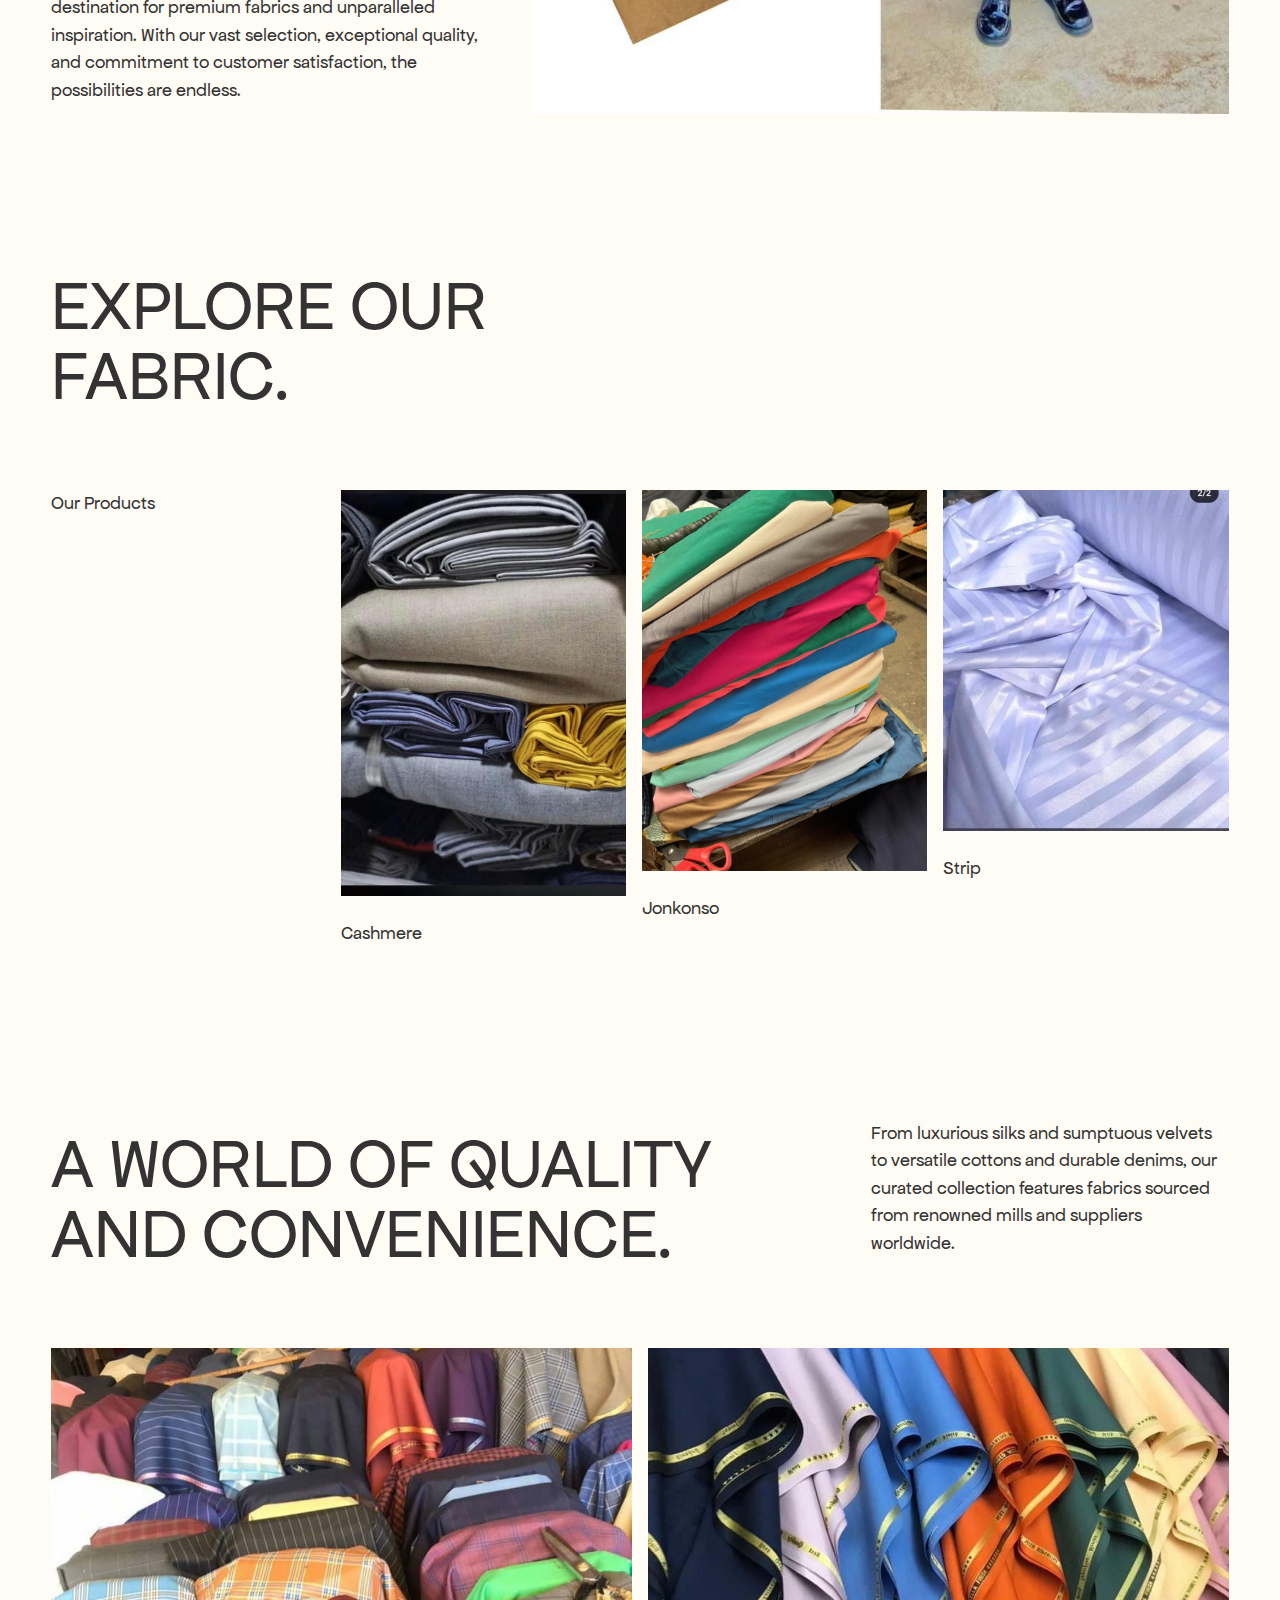
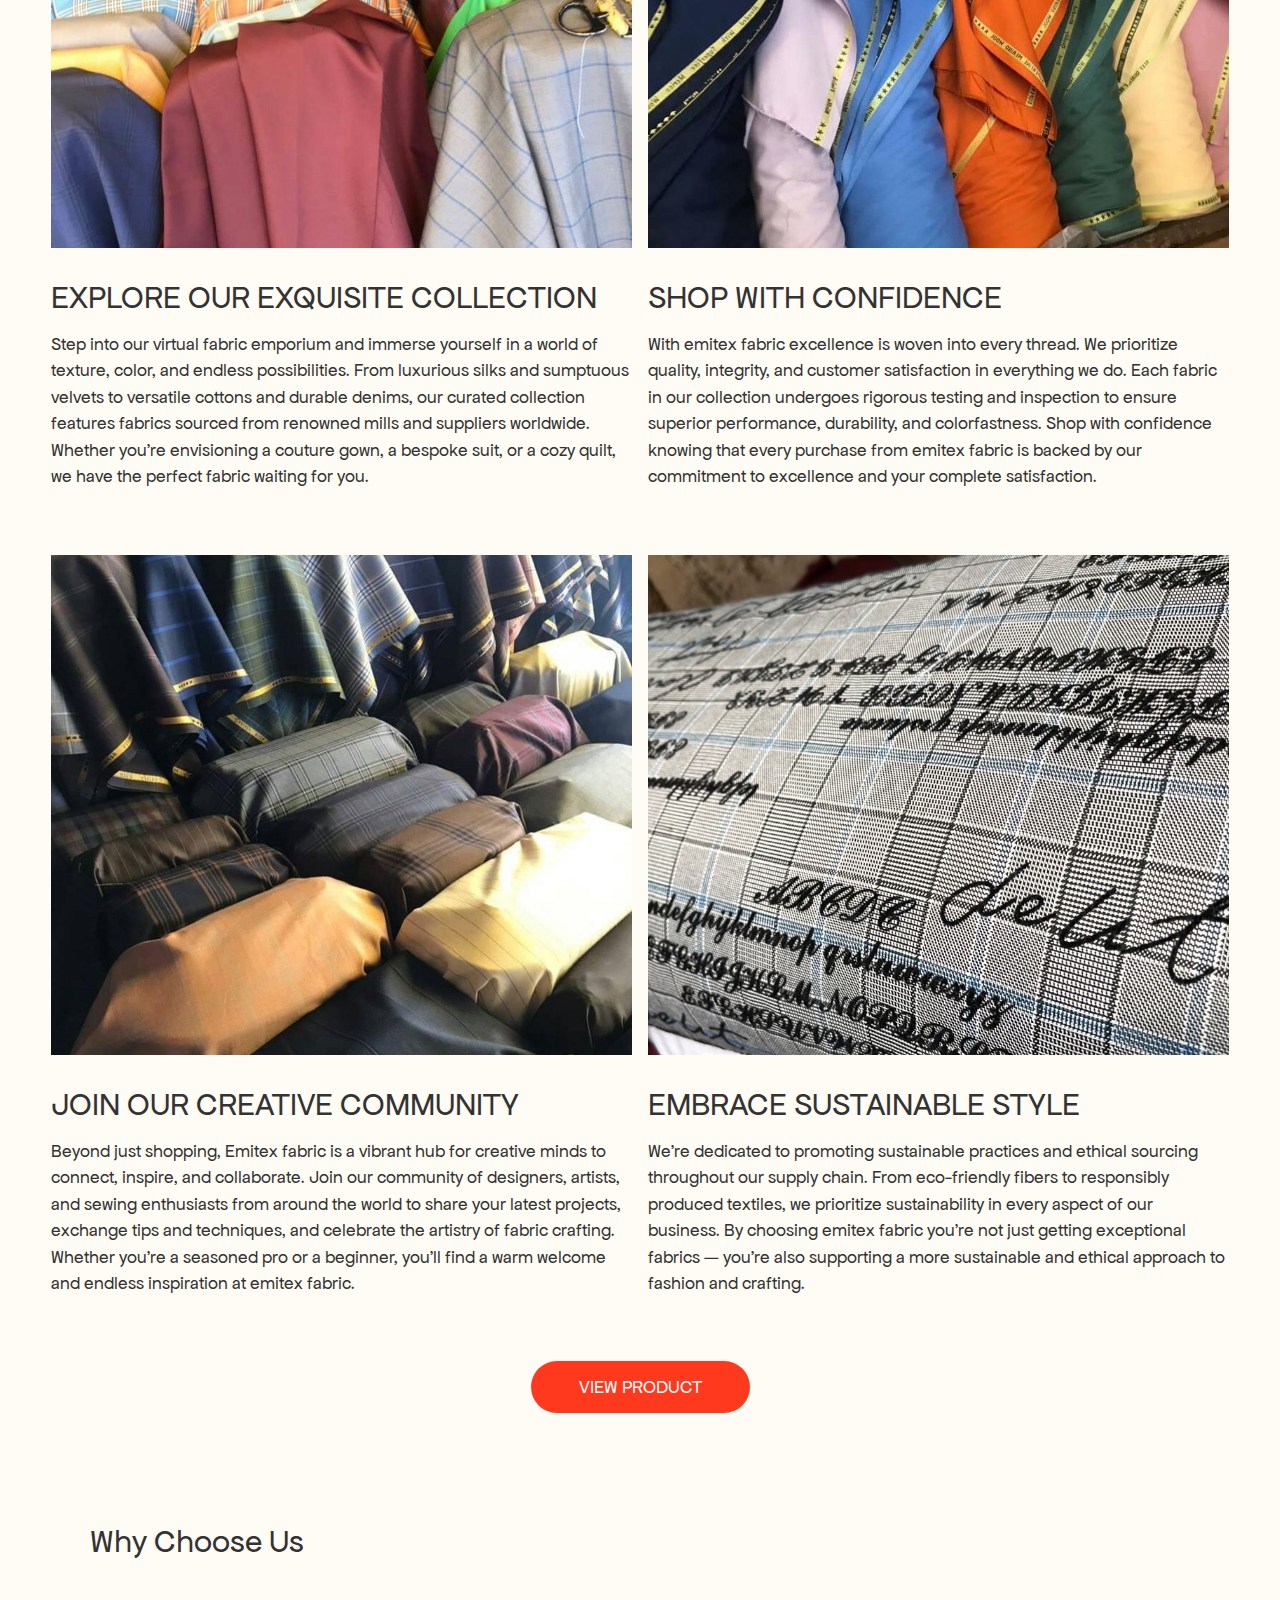
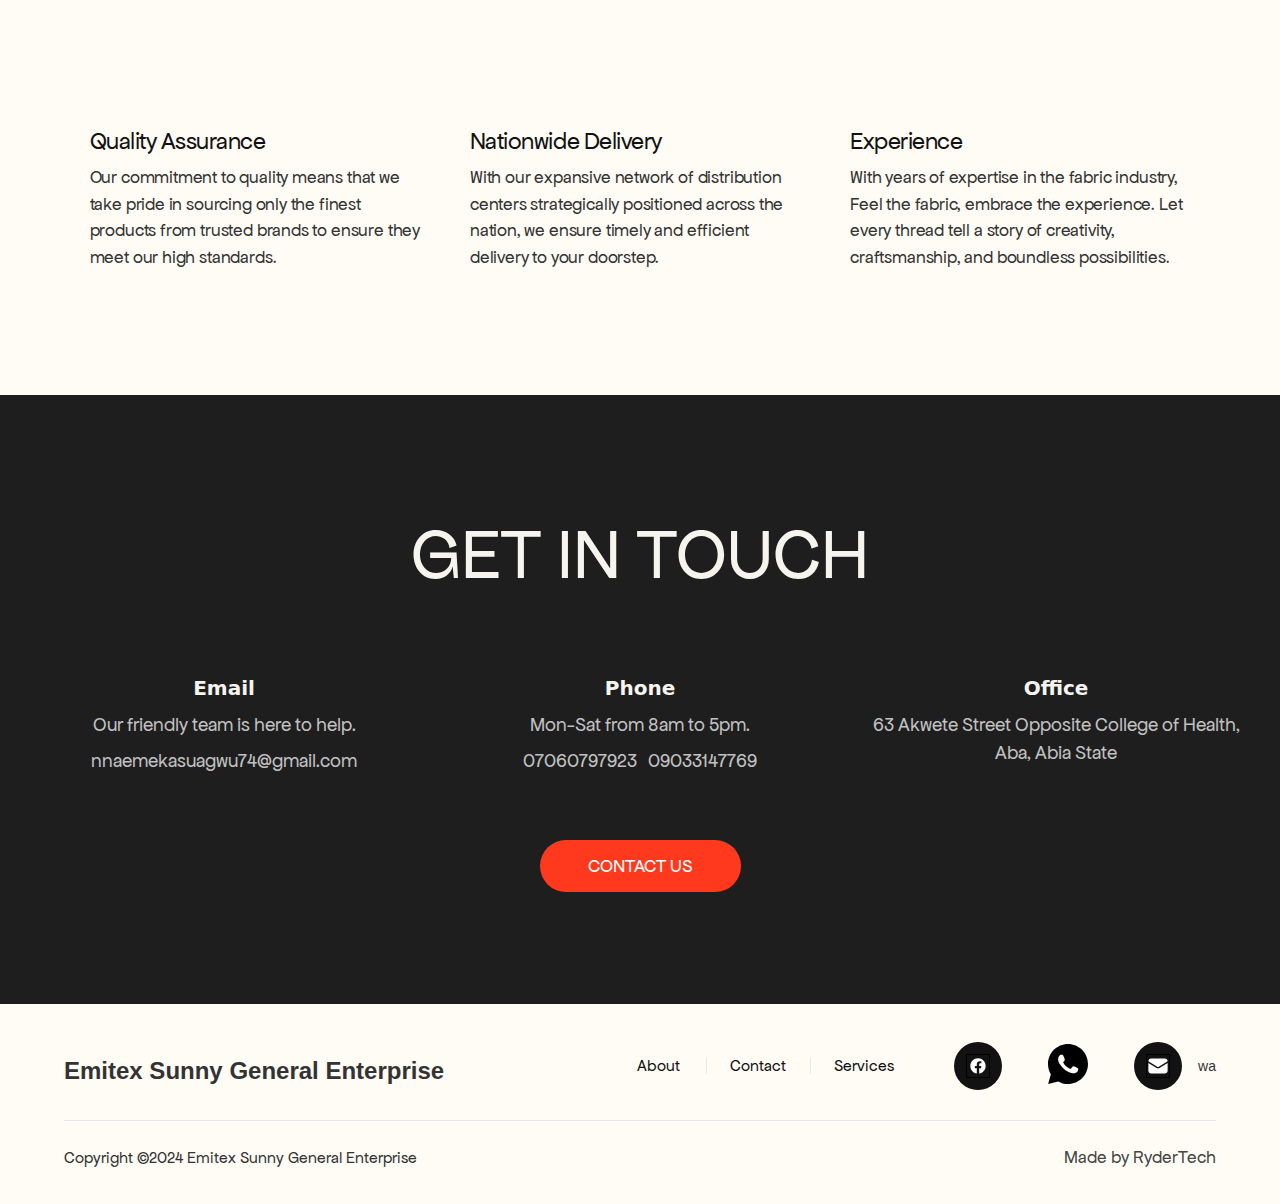
==== commit a54fee2c: "update whatsapp icon" ====
--- a/index.html
+++ b/index.html
@@ -218,7 +218,7 @@
                 <div class="uui-text-size-medium-3">Mon-Sat from 8am to 5pm.</div>
                 <div class="uui-space-small-2"></div>
                 <div class="div-block-3">
-                  <a href="tel:08137523183" class="uui-text-style-link-02">07060797923 </a>
+                  <a href="tel:07060797923" class="uui-text-style-link-02">07060797923 </a>
                   <a href="tel:08062443719" class="uui-text-style-link-02">09033147769</a>
                 </div>
               </div>
@@ -263,7 +263,7 @@
                     <path d="M12.0001 3.6665C7.39758 3.6665 3.66675 7.39734 3.66675 11.9998C3.66675 16.159 6.71425 19.6065 10.6984 20.2323V14.4082H8.58175V11.9998H10.6984V10.164C10.6984 8.07567 11.9417 6.92234 13.8459 6.92234C14.7576 6.92234 15.7109 7.08484 15.7109 7.08484V9.13484H14.6609C13.6251 9.13484 13.3026 9.77734 13.3026 10.4365V11.9998H15.6134L15.2442 14.4082H13.3026V20.2323C17.2859 19.6073 20.3334 16.1582 20.3334 11.9998C20.3334 7.39734 16.6026 3.6665 12.0001 3.6665Z" fill="currentColor"></path>
                   </svg></div>
               </a>
-              <a href="tel:08137523183">
+              <a href="wa.link/dq64bs">
                   <svg xmlns="http://www.w3.org/2000/svg" x="0px" y="0px" width="100" height="50" viewBox="0 0 30 30">
                     <path d="M 15 3 C 8.373 3 3 8.373 3 15 C 3 17.251208 3.6323415 19.350068 4.7109375 21.150391 L 3.1074219 27 L 9.0820312 25.431641 C 10.829354 26.425062 12.84649 27 15 27 C 21.627 27 27 21.627 27 15 C 27 8.373 21.627 3 15 3 z M 10.892578 9.4023438 C 11.087578 9.4023438 11.287937 9.4011562 11.460938 9.4101562 C 11.674938 9.4151563 11.907859 9.4308281 12.130859 9.9238281 C 12.395859 10.509828 12.972875 11.979906 13.046875 12.128906 C 13.120875 12.277906 13.173313 12.453437 13.070312 12.648438 C 12.972312 12.848437 12.921344 12.969484 12.777344 13.146484 C 12.628344 13.318484 12.465078 13.532109 12.330078 13.662109 C 12.181078 13.811109 12.027219 13.974484 12.199219 14.271484 C 12.371219 14.568484 12.968563 15.542125 13.851562 16.328125 C 14.986562 17.342125 15.944188 17.653734 16.242188 17.802734 C 16.540187 17.951734 16.712766 17.928516 16.884766 17.728516 C 17.061766 17.533516 17.628125 16.864406 17.828125 16.566406 C 18.023125 16.268406 18.222188 16.319969 18.492188 16.417969 C 18.766188 16.515969 20.227391 17.235766 20.525391 17.384766 C 20.823391 17.533766 21.01875 17.607516 21.09375 17.728516 C 21.17075 17.853516 21.170828 18.448578 20.923828 19.142578 C 20.676828 19.835578 19.463922 20.505734 18.919922 20.552734 C 18.370922 20.603734 17.858562 20.7995 15.351562 19.8125 C 12.327563 18.6215 10.420484 15.524219 10.271484 15.324219 C 10.122484 15.129219 9.0605469 13.713906 9.0605469 12.253906 C 9.0605469 10.788906 9.8286563 10.071437 10.097656 9.7734375 C 10.371656 9.4754375 10.692578 9.4023438 10.892578 9.4023438 z"></path>
                 </svg>
@@ -274,7 +274,7 @@
                     <path d="M22.5 6.908V6.75C22.5 5.95435 22.1839 5.19129 21.6213 4.62868C21.0587 4.06607 20.2956 3.75 19.5 3.75H4.5C3.70435 3.75 2.94129 4.06607 2.37868 4.62868C1.81607 5.19129 1.5 5.95435 1.5 6.75V6.908L11.214 12.886C11.4504 13.0314 11.7225 13.1084 12 13.1084C12.2775 13.1084 12.5496 13.0314 12.786 12.886L22.5 6.908Z" fill="white"></path>
                   </svg></div>
               </a>
-              
+              wa
             </div>
           </div>
         </div>
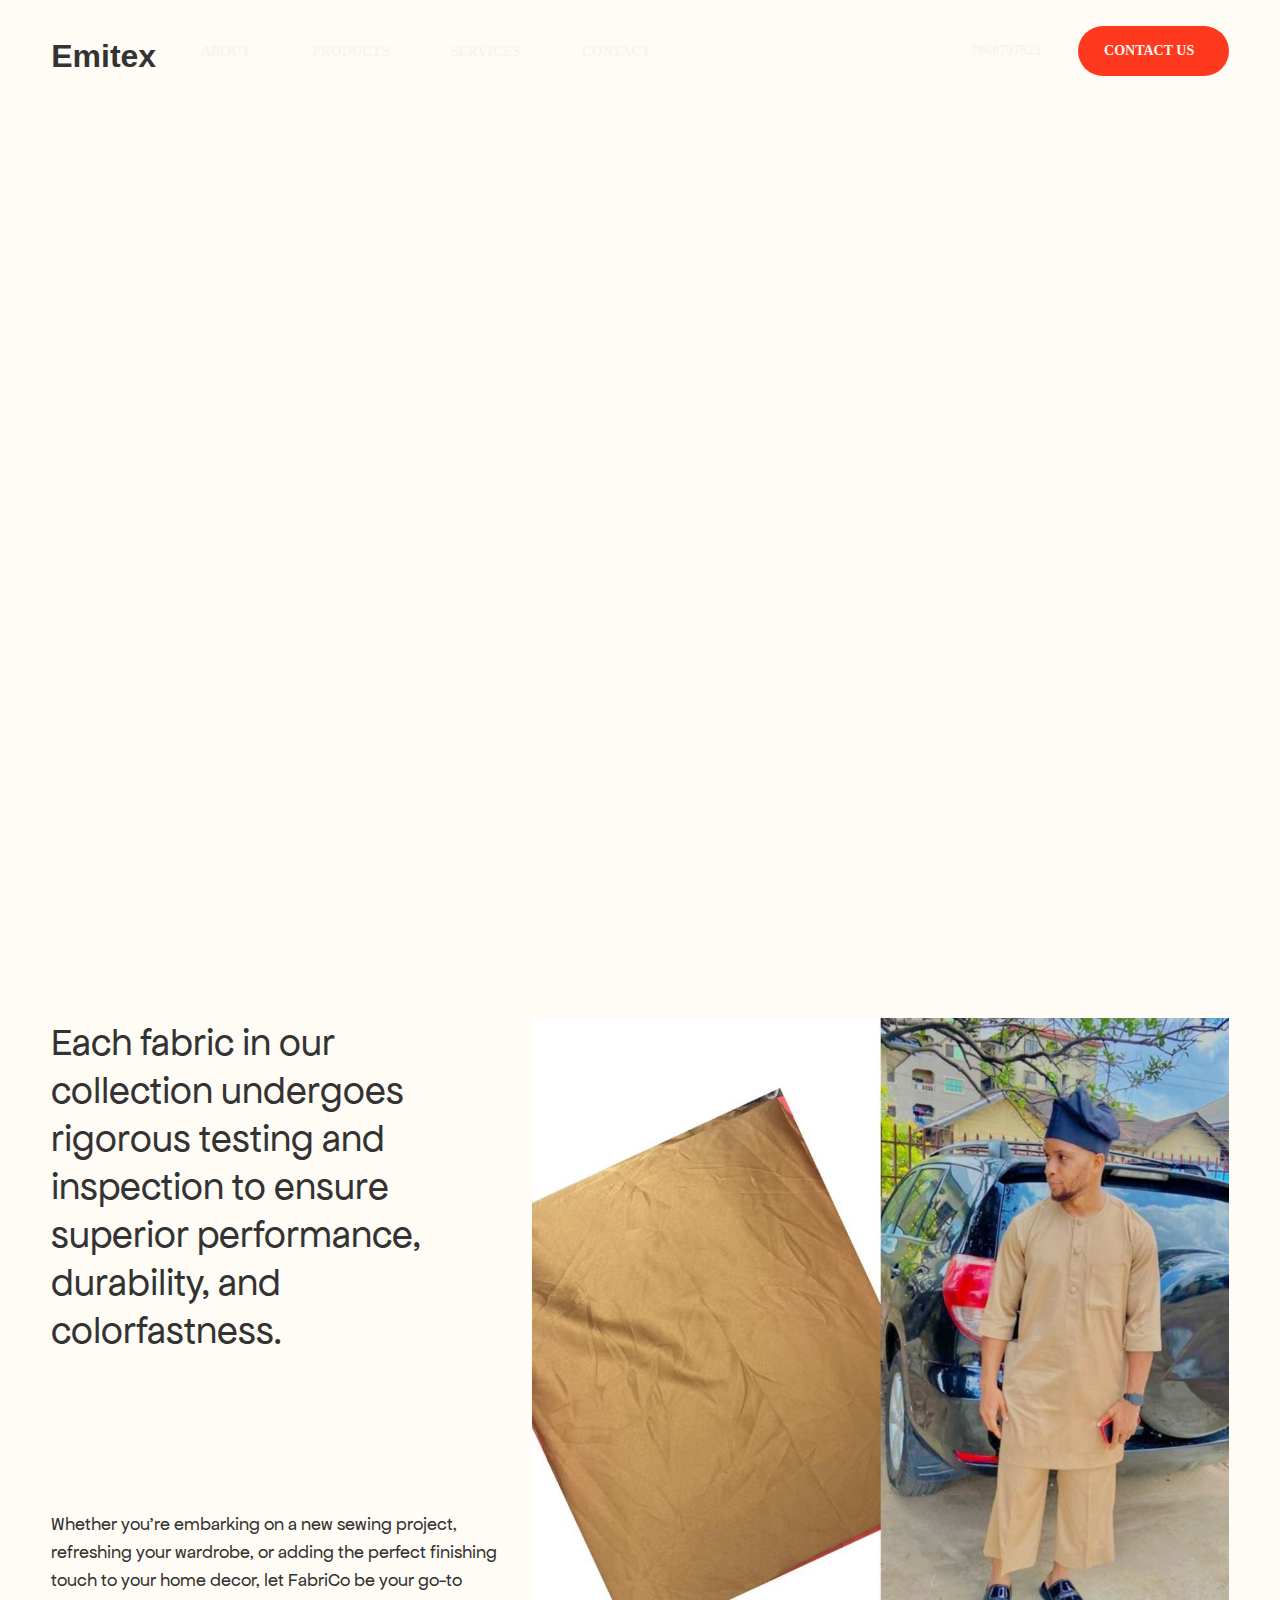
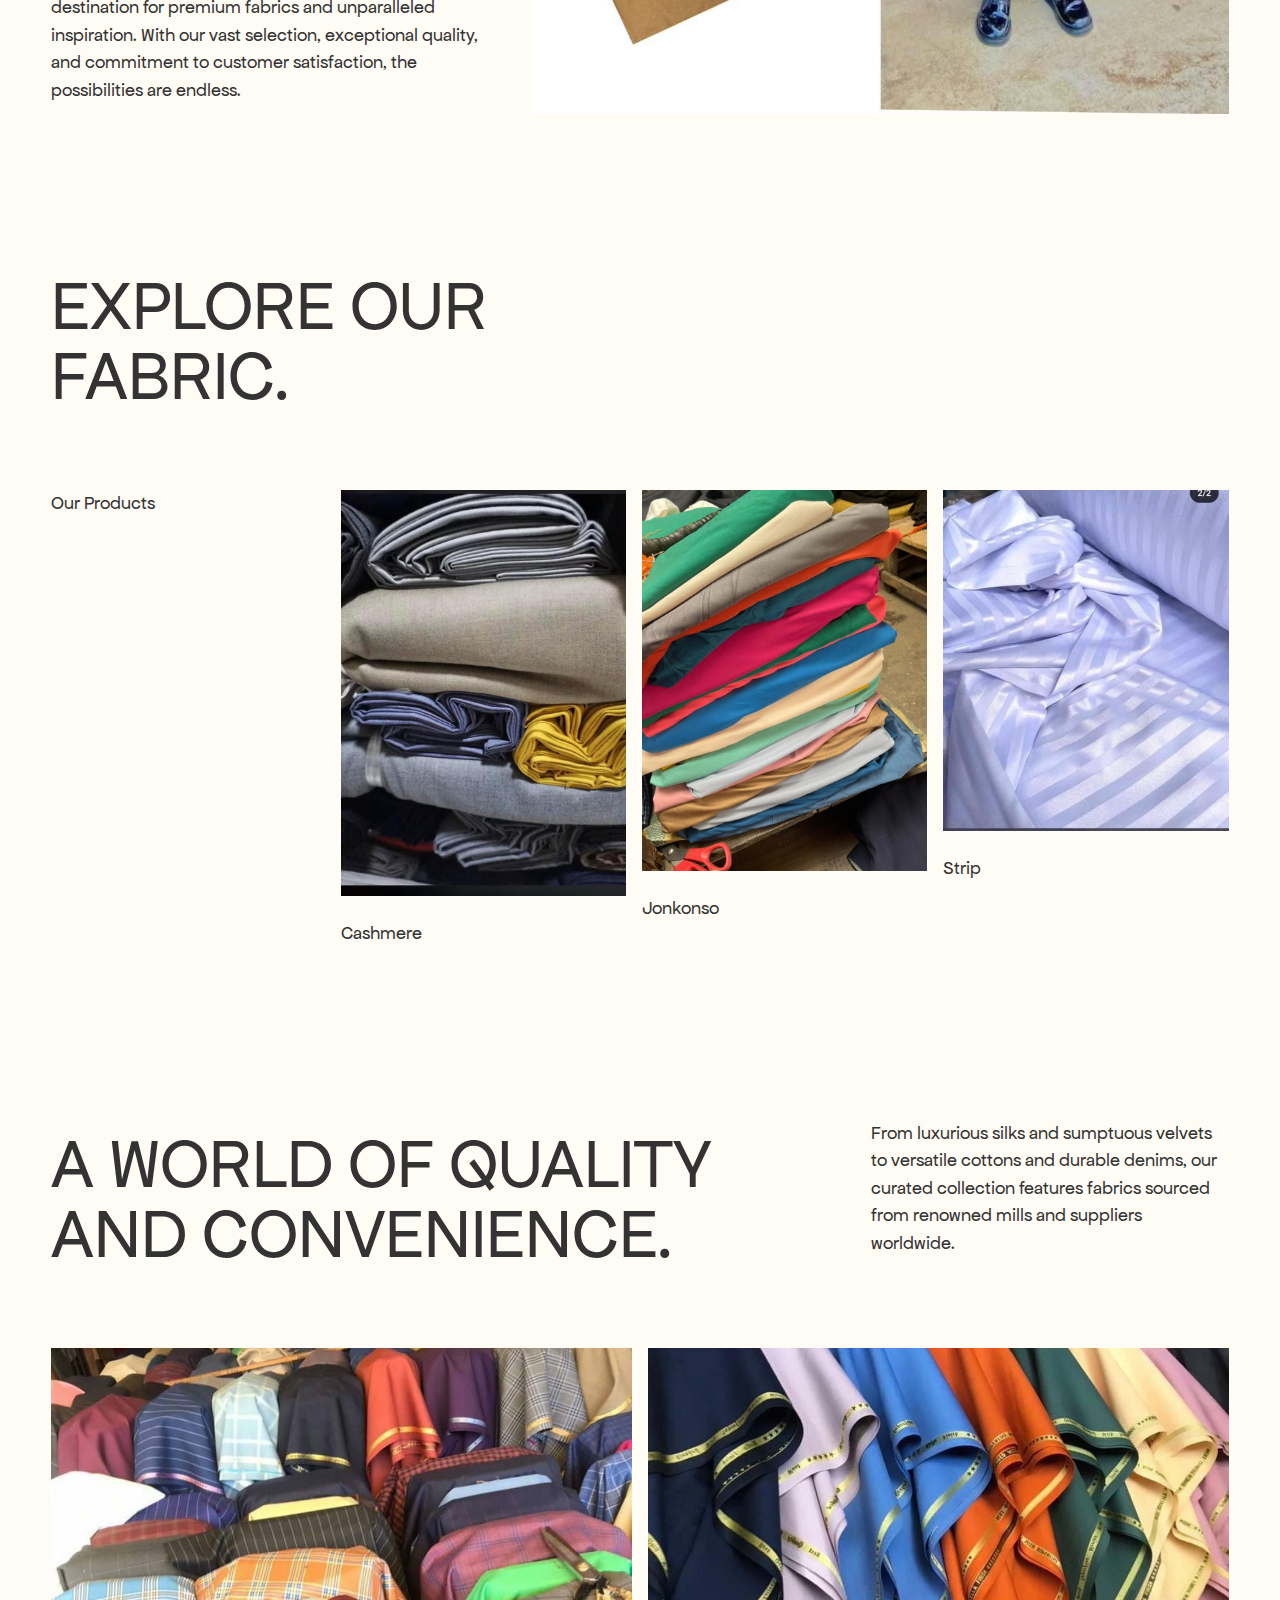
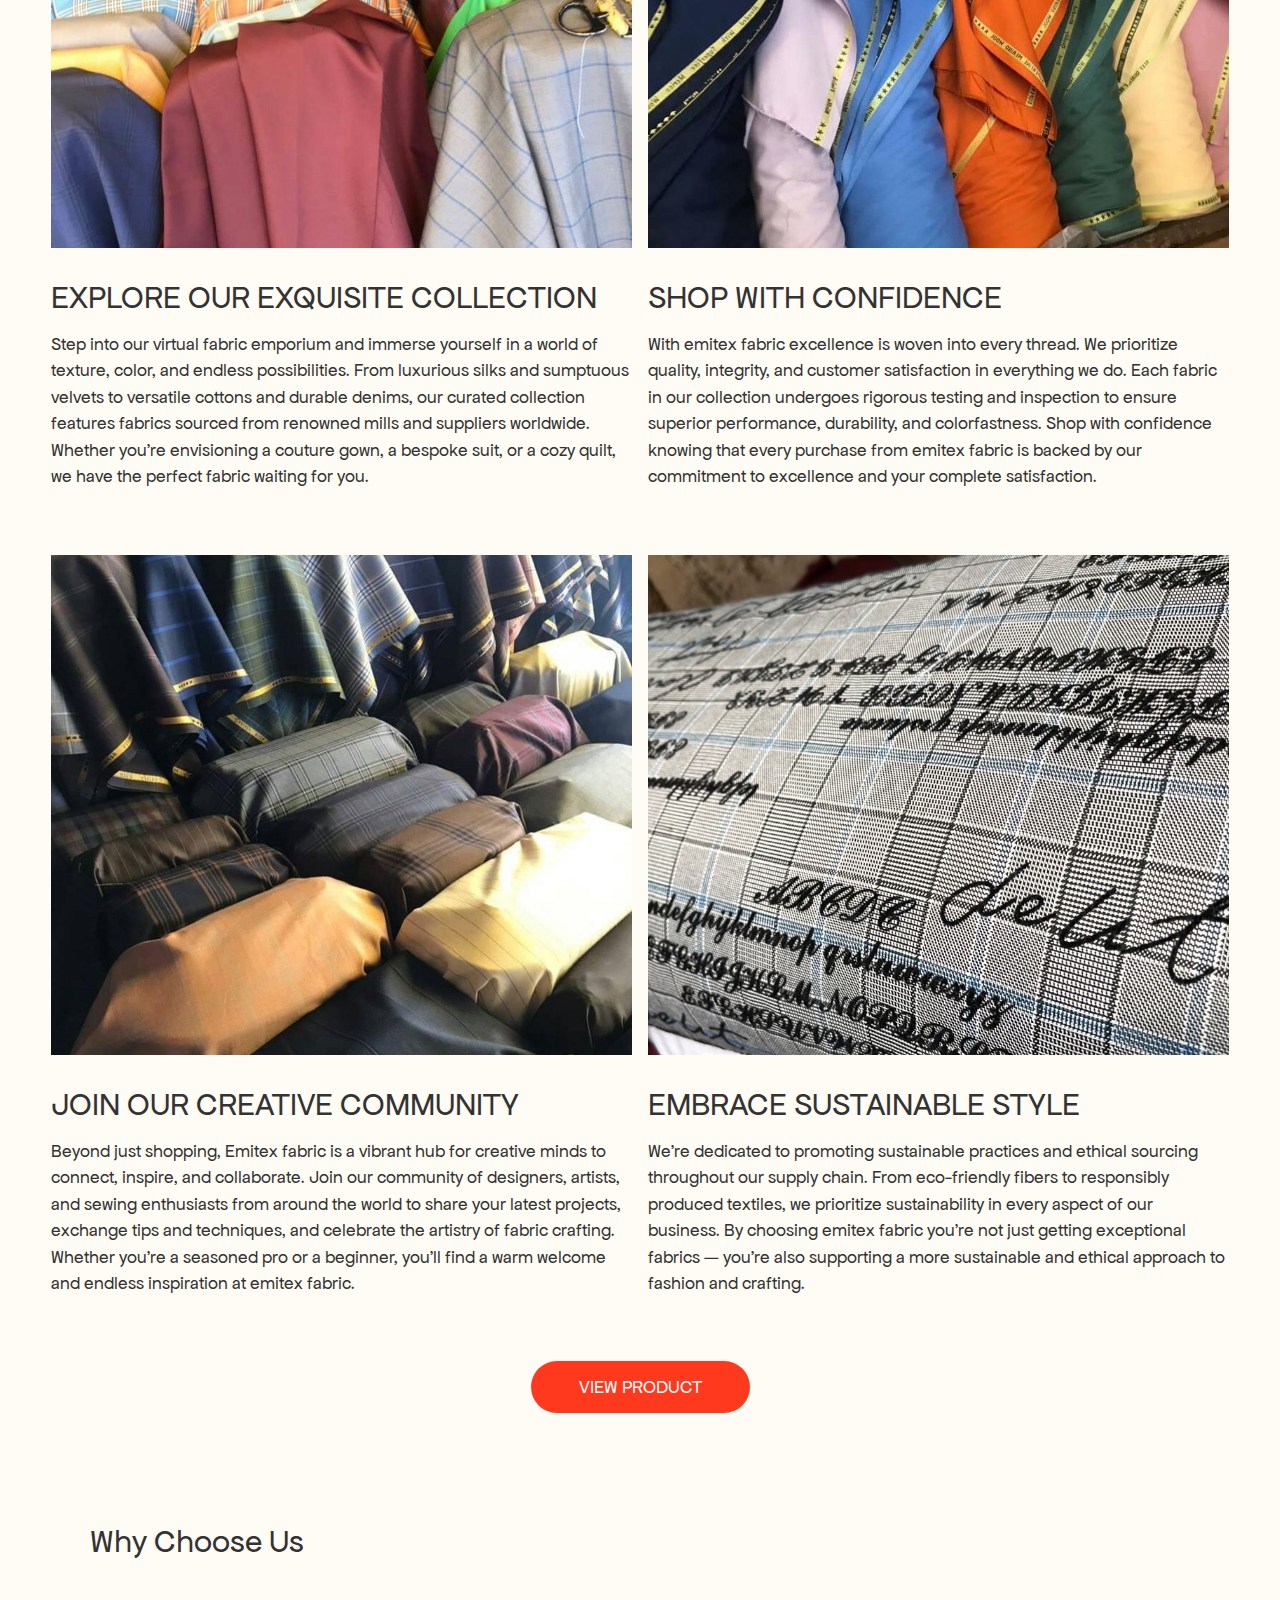
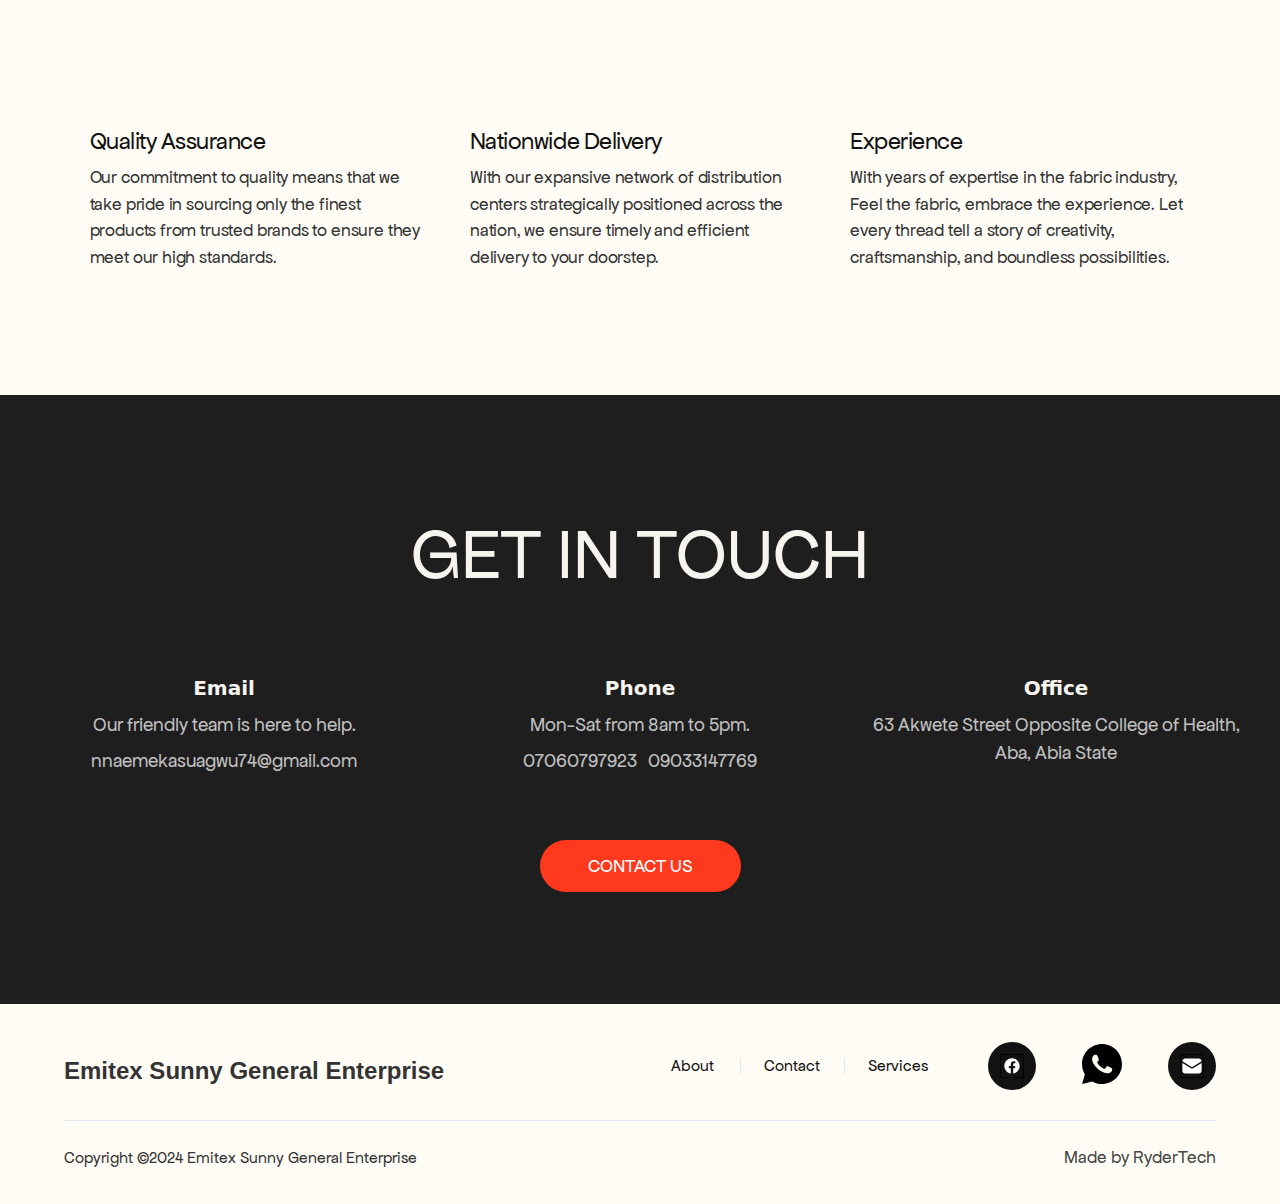
==== commit 91fbf53c: "updated whastapp icons" ====
--- a/index.html
+++ b/index.html
@@ -263,18 +263,17 @@
                     <path d="M12.0001 3.6665C7.39758 3.6665 3.66675 7.39734 3.66675 11.9998C3.66675 16.159 6.71425 19.6065 10.6984 20.2323V14.4082H8.58175V11.9998H10.6984V10.164C10.6984 8.07567 11.9417 6.92234 13.8459 6.92234C14.7576 6.92234 15.7109 7.08484 15.7109 7.08484V9.13484H14.6609C13.6251 9.13484 13.3026 9.77734 13.3026 10.4365V11.9998H15.6134L15.2442 14.4082H13.3026V20.2323C17.2859 19.6073 20.3334 16.1582 20.3334 11.9998C20.3334 7.39734 16.6026 3.6665 12.0001 3.6665Z" fill="currentColor"></path>
                   </svg></div>
               </a>
-              <a href="wa.link/dq64bs">
+              <a href="https://wa.link/dq64bs">
                   <svg xmlns="http://www.w3.org/2000/svg" x="0px" y="0px" width="100" height="50" viewBox="0 0 30 30">
                     <path d="M 15 3 C 8.373 3 3 8.373 3 15 C 3 17.251208 3.6323415 19.350068 4.7109375 21.150391 L 3.1074219 27 L 9.0820312 25.431641 C 10.829354 26.425062 12.84649 27 15 27 C 21.627 27 27 21.627 27 15 C 27 8.373 21.627 3 15 3 z M 10.892578 9.4023438 C 11.087578 9.4023438 11.287937 9.4011562 11.460938 9.4101562 C 11.674938 9.4151563 11.907859 9.4308281 12.130859 9.9238281 C 12.395859 10.509828 12.972875 11.979906 13.046875 12.128906 C 13.120875 12.277906 13.173313 12.453437 13.070312 12.648438 C 12.972312 12.848437 12.921344 12.969484 12.777344 13.146484 C 12.628344 13.318484 12.465078 13.532109 12.330078 13.662109 C 12.181078 13.811109 12.027219 13.974484 12.199219 14.271484 C 12.371219 14.568484 12.968563 15.542125 13.851562 16.328125 C 14.986562 17.342125 15.944188 17.653734 16.242188 17.802734 C 16.540187 17.951734 16.712766 17.928516 16.884766 17.728516 C 17.061766 17.533516 17.628125 16.864406 17.828125 16.566406 C 18.023125 16.268406 18.222188 16.319969 18.492188 16.417969 C 18.766188 16.515969 20.227391 17.235766 20.525391 17.384766 C 20.823391 17.533766 21.01875 17.607516 21.09375 17.728516 C 21.17075 17.853516 21.170828 18.448578 20.923828 19.142578 C 20.676828 19.835578 19.463922 20.505734 18.919922 20.552734 C 18.370922 20.603734 17.858562 20.7995 15.351562 19.8125 C 12.327563 18.6215 10.420484 15.524219 10.271484 15.324219 C 10.122484 15.129219 9.0605469 13.713906 9.0605469 12.253906 C 9.0605469 10.788906 9.8286563 10.071437 10.097656 9.7734375 C 10.371656 9.4754375 10.692578 9.4023438 10.892578 9.4023438 z"></path>
                 </svg>
               </a>
-              <a href="nnaemekasuagwu74@gmail.com?subject=Hello" class="f-footer-social w-inline-block">
+              <a href="https://nnaemekasuagwu74@gmail.com?subject=Hello" class="f-footer-social w-inline-block">
                 <div class="f-icon-regular w-embed"><svg xmlns="http://www.w3.org/2000/svg" width="24" height="24" viewbox="0 0 24 24" fill="none">
                     <path d="M1.5 8.66998V17.25C1.5 18.0456 1.81607 18.8087 2.37868 19.3713C2.94129 19.9339 3.70435 20.25 4.5 20.25H19.5C20.2956 20.25 21.0587 19.9339 21.6213 19.3713C22.1839 18.8087 22.5 18.0456 22.5 17.25V8.66998L13.572 14.163C13.0992 14.4538 12.5551 14.6078 12 14.6078C11.4449 14.6078 10.9008 14.4538 10.428 14.163L1.5 8.66998Z" fill="white"></path>
                     <path d="M22.5 6.908V6.75C22.5 5.95435 22.1839 5.19129 21.6213 4.62868C21.0587 4.06607 20.2956 3.75 19.5 3.75H4.5C3.70435 3.75 2.94129 4.06607 2.37868 4.62868C1.81607 5.19129 1.5 5.95435 1.5 6.75V6.908L11.214 12.886C11.4504 13.0314 11.7225 13.1084 12 13.1084C12.2775 13.1084 12.5496 13.0314 12.786 12.886L22.5 6.908Z" fill="white"></path>
                   </svg></div>
               </a>
-              wa
             </div>
           </div>
         </div>
